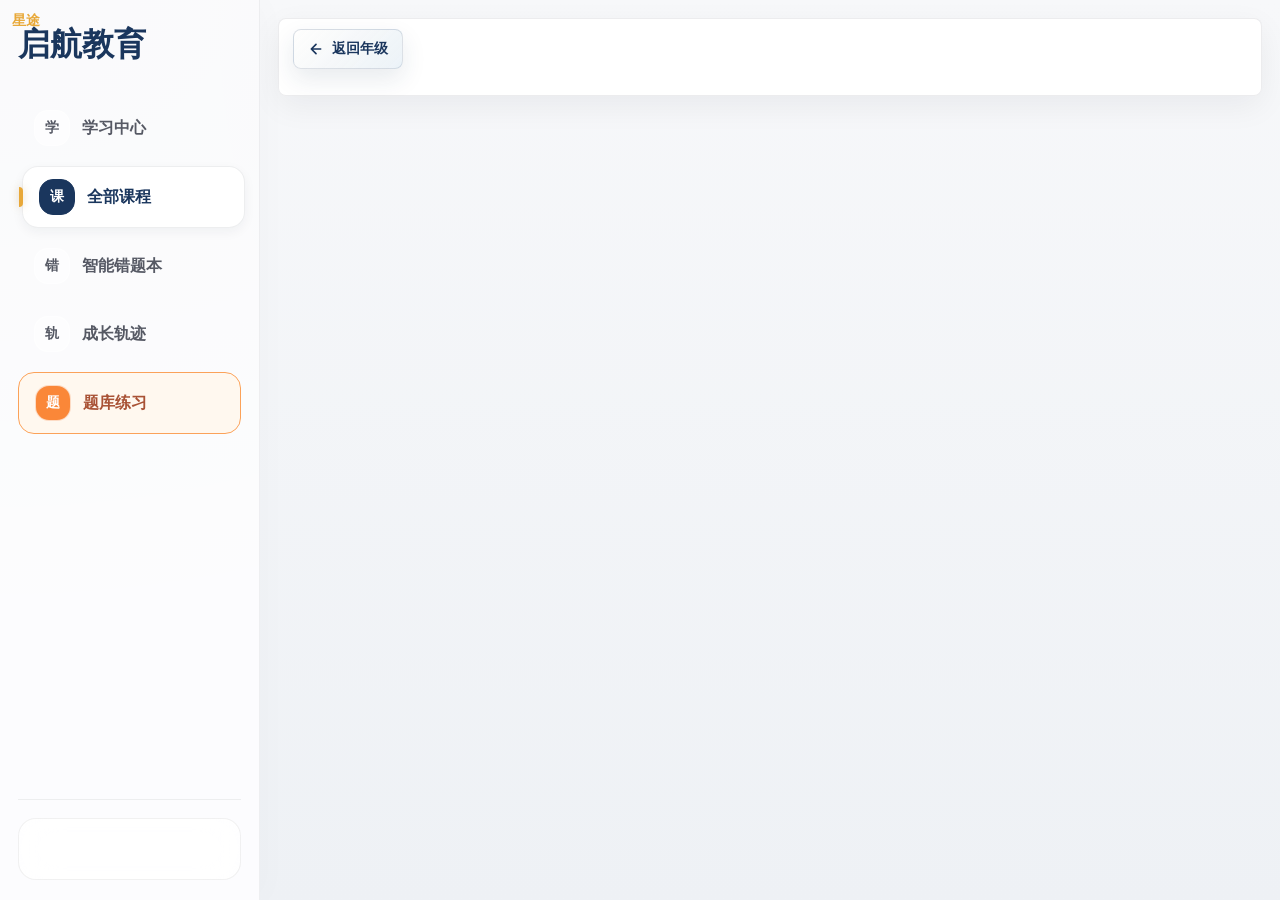
==== course.html @ 72668262 "Make growth records lazy and AI analysis non-blocking" ====
<!DOCTYPE html>
<html lang="zh-CN">
  <head>
    <meta charset="UTF-8" />
    <meta name="viewport" content="width=device-width, initial-scale=1.0" />
    <title>星途启航 AI 自习室</title>
    <link rel="stylesheet" href="assets/app.css?v=20260713-05" />
  </head>
  <body class="profile-ready" data-page="course">
    <div class="ambient">
      <div class="blob one"></div>
      <div class="blob two"></div>
      <div class="blob three"></div>
    </div>

    <div class="app-shell">
      <aside class="sidebar">
        <div class="brand">
          <div>
            <div class="brand-stack">
              <div class="brand-lockup">
                <span class="brand-kicker">星途</span>
                <span class="brand-title">启航教育</span>
              </div>
            </div>
          </div>
        </div>

        <nav class="nav">
          <a href="/dashboard" class="nav-btn"><span class="icon-badge">学</span><span class="nav-label">学习中心</span></a>
          <a href="/subjects" class="nav-btn active"><span class="icon-badge">课</span><span class="nav-label">全部课程</span></a>
          <a href="/mistakes" class="nav-btn"><span class="icon-badge">错</span><span class="nav-label">智能错题本</span></a>
          <a href="/growth" class="nav-btn"><span class="icon-badge">轨</span><span class="nav-label">成长轨迹</span></a>
          <a href="/question-bank" class="nav-btn question-bank-nav"><span class="icon-badge">题</span><span class="nav-label">题库练习</span></a>
        </nav>

        <div class="sidebar-footer">
          <div class="avatar-card avatar-trigger-card" id="avatar-trigger">
            <div>
              <p class="sidebar-user-name" data-user-name></p>
              <p class="muted sidebar-user-level" data-user-level></p>
            </div>
            <div class="avatar" data-avatar-text></div>
            <div class="avatar-dropdown" id="avatar-dropdown">
              <div class="dropdown-header">
                <div class="avatar avatar-sm" data-avatar-text></div>
                <div>
                  <p class="dropdown-user-name" data-user-name></p>
                  <p class="dropdown-user-email" data-user-email></p>
                </div>
              </div>
              <div class="dropdown-divider"></div>
              <a href="/login" data-action="logout" class="dropdown-item dropdown-logout">
                <span class="dropdown-logout-icon">🚪</span> 退出登录
              </a>
            </div>
          </div>
        </div>
      </aside>

      <main class="content course-content-shell">
        <section class="course-workspace page active" id="course-page">
          <header class="workspace-mini-header">
            <div class="workspace-title-zone">
              <a href="/subjects" class="nav-back-link workspace-back-link" id="course-back-link">
                <svg width="16" height="16" viewBox="0 0 24 24" fill="none" stroke="currentColor" stroke-width="2.5" stroke-linecap="round" stroke-linejoin="round"><path d="M19 12H5M12 19l-7-7 7-7"/></svg>
                <span>返回年级</span>
              </a>
              <div class="workspace-title-copy">
                <h1 id="course-title-main"></h1>
                <p id="course-title-subtitle"></p>
              </div>
            </div>
            <div id="course-summary" class="workspace-badges"></div>
          </header>

          <div id="course-root" class="learning-desk-sandbox is-hidden">
            <aside class="learning-pane chapter-tree-panel">
              <div class="pane-head">
                <div>
                  <p>CHAPTER TREE</p>
                  <h2>课程目录</h2>
                </div>
                <strong data-course-lesson-count></strong>
              </div>
              <div class="chapter-tree" data-lesson-tree></div>
            </aside>

            <section class="learning-pane lecture-pane">
              <article class="lecture-document">
                <div class="lecture-document-head">
                  <div>
                    <p class="lecture-kicker" data-lesson-kicker></p>
                    <h2 data-lesson-title></h2>
                  </div>
                  <div class="lesson-header-actions">
                    <span class="knowledge-node-status is-pending" data-lesson-status></span>
                    <a class="lesson-practice-link" href="/question-bank" data-question-bank-link>
                      <span data-bank-question-count></span>
                      <b>练习</b>
                    </a>
                  </div>
                </div>
                <div class="lecture-progress-row">
                  <span data-lesson-score></span>
                  <div class="knowledge-node-track"><div class="knowledge-node-fill" data-lesson-progress-fill></div></div>
                </div>
                <div class="lecture-content" data-lecture-content></div>
              </article>
            </section>

            <aside class="learning-pane study-coach-panel is-hidden">
              <div class="pane-head coach-pane-head">
                <div>
                  <p>AI STUDY COACH</p>
                  <h2>学习助手</h2>
                </div>
                <strong data-coach-task-label>本节任务</strong>
              </div>

              <div class="coach-stack">
                <section class="coach-card tutor-chat-card" data-tutor-card aria-label="AI 学习问答">
                  <div class="coach-card-head">
                    <span>AI CHAT</span>
                    <strong>本节问答</strong>
                  </div>
                  <div class="tutor-message-list" data-tutor-messages aria-live="polite" aria-relevant="additions"></div>
                  <div class="tutor-quick-questions" data-tutor-quick-questions aria-label="快捷问题">
                    <button class="ghost-btn tutor-quick-question" type="button" data-tutor-prompt="帮我讲懂这个知识点">讲懂知识点</button>
                    <button class="ghost-btn tutor-quick-question" type="button" data-tutor-prompt="给我一个解题提示，不要直接告诉我答案">给我提示</button>
                    <button class="ghost-btn tutor-quick-question" type="button" data-tutor-prompt="请用一个简单例子帮我理解">举个例子</button>
                  </div>
                  <form class="tutor-compose-form" data-tutor-form>
                    <textarea
                      class="form-input tutor-message-input"
                      data-tutor-input
                      rows="2"
                      maxlength="2000"
                      placeholder="输入关于本节的问题..."
                      aria-label="向 AI 学习助手提问"
                    ></textarea>
                    <div class="tutor-compose-actions">
                      <span class="muted text-sm" data-tutor-status aria-live="polite">可围绕本节内容提问</span>
                      <button class="primary-btn tutor-send-button" type="submit" data-tutor-send>发送</button>
                    </div>
                  </form>
                </section>

                <section class="coach-card coach-card-primary">
                  <div class="coach-card-head">
                    <span data-coach-status></span>
                    <strong>本节建议</strong>
                  </div>
                  <p data-coach-summary></p>
                  <ul class="coach-advice-list" data-coach-advice></ul>
                </section>

                <section class="coach-card">
                  <div class="coach-card-head">
                    <span>PLAN</span>
                    <strong>学习顺序</strong>
                  </div>
                  <ol class="lesson-plan-list" data-lesson-plan></ol>
                </section>

                <section class="coach-card coach-grade-lock-card">
                  <div class="coach-card-head">
                    <span>GRADE LOCK</span>
                    <strong data-coach-grade-lock-title></strong>
                  </div>
                  <p data-coach-grade-lock-desc></p>
                  <div class="coach-bank-row">
                    <span data-coach-bank-count></span>
                    <a class="lesson-practice-link coach-bank-link" href="/question-bank" data-coach-bank-link>
                      <b>进入题库</b>
                    </a>
                  </div>
                </section>

                <section class="coach-card">
                  <div class="coach-card-head">
                    <span>RECORD</span>
                    <strong>学习记录</strong>
                  </div>
                  <div class="coach-signal-grid" data-learner-signals></div>
                  <ul class="coach-advice-list coach-next-list" data-coach-next-steps></ul>
                </section>
              </div>
            </aside>
          </div>
        </section>
      </main>
    </div>

    <script src="assets/app.js?v=20260713-05"></script>
  </body>
</html>
---- assets/app.css ----
:root {
  /* 高级渐变质感体系：冷白基底，融入星途品牌的活力色彩 */
  --bg-app: #F6F7FB; 
  --bg-sidebar: rgba(255, 255, 255, 0.65);
  --bg-card: rgba(255, 255, 255, 0.85);
  --bg-card-soft: rgba(255, 255, 255, 0.55);
  --bg-glass: rgba(255, 255, 255, 0.75);
  
  --text-main: #1C1E26; 
  --text-subtle: #7A8090; 
  --text-sidebar: #383C49;
  --text-sidebar-soft: #7A8090;
  
  --line: rgba(28, 30, 38, 0.06);
  
  /* 品牌色系强化：不再是死板的深灰，加入深海蓝与紫晶高光 */
  --primary: #1A365D;
  --primary-strong: #4F46E5; /* 增加活力靛蓝 */
  --accent: #E8A838; /* 更年轻的星辉金 */
  --purple: #8B5CF6;
  --emerald: #10B981;
  --danger: #EF4444;
  --orange: #F59E0B;
  --sky: #0EA5E9; /* 新增天青色点缀 */

  --shadow-card: 0 16px 40px rgba(28, 30, 38, 0.05);
  --shadow-soft: 0 8px 24px rgba(28, 30, 38, 0.03);
  
  --radius-xl: 24px;
  --radius-lg: 18px;
  --radius-md: 14px;
  --transition-base: 300ms cubic-bezier(0.2, 0, 0, 1);
  --font-ui: "Inter", "PingFang SC", "Microsoft YaHei", sans-serif;
}

* {
  box-sizing: border-box;
}

html,
body {
  margin: 0;
  min-height: 100%;
  background: var(--bg-app);
  background-image: radial-gradient(at 0% 0%, hsla(253,16%,7%,0.03) 0, transparent 50%), 
                    radial-gradient(at 50% 0%, hsla(225,39%,30%,0.03) 0, transparent 50%), 
                    radial-gradient(at 100% 0%, hsla(339,49%,30%,0.03) 0, transparent 50%);
  color: var(--text-main);
  font-family: var(--font-ui);
}

body {
  position: relative;
  overflow: hidden;
}

a {
  color: inherit;
  text-decoration: none;
}

button,
input,
select,
textarea {
  font: inherit;
}

button {
  border: 0;
  cursor: pointer;
}

.ambient {
  position: fixed;
  inset: 0;
  overflow: hidden;
  pointer-events: none;
}

.blob {
  position: absolute;
  border-radius: 999px;
  filter: blur(10px);
  opacity: 0.22;
  animation: breathe 8s infinite ease-in-out alternate;
}

@keyframes breathe {
  0% { transform: scale(1) translate(0, 0); opacity: 0.22; }
  50% { transform: scale(1.08) translate(15px, -15px); opacity: 0.3; }
  100% { transform: scale(1) translate(0, 0); opacity: 0.22; }
}

.blob-one {
  top: -12%;
  left: -10%;
  width: 44rem;
  height: 44rem;
  background: rgba(99, 102, 241, .22);
  animation-delay: 0s;
}

.blob-two {
  top: 16%;
  right: -12%;
  width: 40rem;
  height: 40rem;
  background: rgba(168, 85, 247, .2);
  animation-duration: 10s;
  animation-delay: -2s;
}

.blob-three {
  bottom: -20%;
  left: 18%;
  width: 46rem;
  height: 46rem;
  background: rgba(59, 130, 246, .18);
  animation-duration: 9s;
  animation-delay: -4s;
}

.page-shell {
  position: relative;
  z-index: 1;
  min-height: 100vh;
}

.login-layout {
  display: grid;
  grid-template-columns: minmax(0, 1.15fr) minmax(360px, 460px);
  align-items: center;
  gap: 28px;
  padding: 40px;
}

.app-layout {
  display: flex;
  min-height: 100vh;
}

.sidebar {
  display: flex;
  flex-direction: column;
  gap: 22px;
  padding: 28px 18px 20px;
  background: var(--bg-sidebar);
  backdrop-filter: blur(28px);
  border-right: 1px solid var(--line);
  box-shadow: 4px 0 32px rgba(0,0,0,.02);
  z-index: 2;
  position: sticky;
  top: 0;
  height: 100vh;
  width: 260px;
  flex-shrink: 0;
}

.content {
  flex: 1;
  min-width: 0;
  display: flex;
  flex-direction: column;
  position: relative;
  overflow: visible; /* Removing overflow: auto to allow window to scroll instead */
  max-height: 100vh;
  overflow-y: auto;
}

.content-inner {
  display: flex;
  flex-direction: column;
  gap: 20px;
}

.brand-badge {
  display: inline-flex;
  position: relative;
  flex-direction: column;
  color: var(--primary);
}

.brand-prefix {
  position: absolute;
  top: -12px;
  left: 0;
  color: var(--accent);
  font-size: 14px;
}

.brand-name {
  font-size: 30px;
  font-weight: 800;
  letter-spacing: 0;
}

.brand-stack {
  display: flex;
  flex-direction: column;
  justify-content: center;
}

.brand-lockup {
  position: relative;
  display: inline-block;
  color: var(--primary);
  font-family: "Playfair Display", serif;
  font-weight: 700;
  letter-spacing: 0;
}

.brand-kicker {
  position: absolute;
  top: -14px;
  left: -6px;
  color: var(--accent);
  font-size: 14px;
  line-height: 1;
}

.brand-title {
  font-size: 32px;
  line-height: 1;
}

.sidebar .brand-name {
  color: var(--bg-card);
}

.sidebar .brand-prefix {
  color: var(--accent);
}

.sidebar-subtitle {
  margin: 10px 0 0;
  color: var(--text-sidebar-soft);
  font-size: 14px;
}

.nav-list {
  display: flex;
  flex-direction: column;
  gap: 10px;
}

.nav-item {
  display: flex;
  align-items: center;
  gap: 12px;
  padding: 14px 16px;
  border-radius: var(--radius-md);
  color: var(--text-sidebar);
  transition: background var(--transition-base), transform var(--transition-base);
}

.nav-item:hover,
.nav-item.is-active {
  background: rgba(255, 255, 255, 0.1);
  transform: translateX(2px);
}

.card, .hero-card, .guardian-card {
  position: relative;
  overflow: hidden;
  border-radius: var(--radius-lg);
  border: 1px solid rgba(0,0,0,.08);
  box-shadow: none;
  transition: var(--transition-base);
}
.card { padding: 24px; background: #fff; }

.glass-card {
  background: var(--bg-glass);
  backdrop-filter: blur(20px);
}

.grid {
  display: grid;
  gap: 18px;
}

.grid-2 {
  grid-template-columns: repeat(2, minmax(0, 1fr));
}

.grid-3 {
  grid-template-columns: repeat(3, minmax(0, 1fr));
}

.topbar {
  display: flex;
  justify-content: space-between;
  align-items: center;
  gap: 16px;
  background: rgba(255, 255, 255, 0.34);
  backdrop-filter: blur(28px);
  -webkit-backdrop-filter: blur(28px);
  padding: 16px 28px;
  border-bottom: 1px solid var(--line);
  position: sticky;
  top: 0;
  z-index: 50;
}

.eyebrow {
  margin: 0 0 8px;
  color: var(--text-subtle);
  font-size: 13px;
  text-transform: uppercase;
  letter-spacing: 0;
}

/* Typography */
.page-title {
  margin: 0;
  font-size: 38px;
  font-weight: 800;
  line-height: 1.2;
}

.section-title {
  font-size: 22px;
  font-weight: 800;
  margin: 0;
}

.helper-text {
  margin: 0;
  color: var(--text-subtle);
  line-height: 1.7;
}

.hero-card {
  padding: 32px; background: #fafafc;
  color: var(--text-main);
  border: 1px solid rgba(0,0,0,.08);
  box-shadow: none;
}

.hero-card::after {
  content: "";
  position: absolute;
  inset: auto -90px -120px auto;
  width: 320px;
  height: 320px;
  border-radius: 50%;
  background: rgba(197, 160, 89, 0.15);
  filter: blur(32px);
}

.hero-pill {
  display: inline-flex;
  align-items: center;
  gap: 8px;
  padding: 8px 14px;
  border-radius: 999px;
  color: var(--primary);
  background: rgba(0, 102, 204, 0.1);
  border: 1px solid rgba(0, 102, 204, 0.2);
  font-size: 12px;
  font-weight: 800;
  letter-spacing: 0;
  margin-bottom: 16px;
}

.account-access-status {
  display: inline-flex;
  margin: 14px 0 0;
  padding: 8px 12px;
  border-radius: 12px;
  color: #047857;
  background: rgba(16, 185, 129, 0.10);
  font-size: 13px;
  font-weight: 700;
}

.hero-title {
  margin: 0;
  font-size: 36px;
  line-height: 1.35;
}

.hero-copy {
  margin: 14px 0 0;
  color: var(--text-subtle);
  line-height: 1.8;
}

.stats-grid {
  display: grid;
  grid-template-columns: repeat(3, minmax(0, 1fr));
  gap: 16px;
}

.stat-label {
  margin: 0;
  color: var(--text-subtle);
  font-size: 14px;
}

.stat-value {
  margin: 12px 0 0;
  color: var(--primary);
  font-size: 30px;
  font-weight: 800;
}

.stack-list {
  display: flex;
  flex-direction: column;
  gap: 14px;
}

.stack-item {
  padding: 16px;
  border: 1px solid var(--line);
  border-radius: var(--radius-lg);
  background: var(--bg-card);
}

.stack-item h3,
.stack-item h4,
.subject-card h3,
.course-card h3 {
  margin: 0;
}

.primary-button,
.secondary-button,
.ghost-button {
  display: inline-flex;
  align-items: center;
  justify-content: center;
  padding: 12px 18px;
  border-radius: var(--radius-md);
  text-decoration: none;
  transition: transform var(--transition-base), background var(--transition-base);
}

.primary-button {
  background: var(--primary);
  color: var(--bg-card);
}

.primary-button:hover {
  background: var(--primary-strong);
  transform: translateY(-1px);
}

.secondary-button {
  background: var(--bg-card-soft);
  color: var(--primary-strong);
}

.ghost-button {
  background: transparent;
  color: var(--primary);
  padding-left: 0;
}

.field {
  display: flex;
  flex-direction: column;
  gap: 8px;
}

.field input {
  width: 100%;
  padding: 12px 14px;
  border: 1px solid var(--line);
  border-radius: var(--radius-md);
  background: var(--bg-card);
}

.login-title {
  margin: 18px 0 0;
  font-size: 48px;
  line-height: 1.2;
  color: var(--primary);
}

.accent-dot {
  color: var(--accent);
}

.login-copy {
  margin: 24px 0 34px;
  color: var(--text-subtle);
  font-size: 17px;
  line-height: 1.9;
}

.premium-card {
  display: flex;
  gap: 16px;
  padding: 22px;
  border: 1px solid var(--line);
  border-radius: var(--radius-xl);
  background: rgba(255, 255, 255, 0.82);
  box-shadow: var(--shadow-soft);
}

.premium-tag {
  margin: 0 0 8px;
  color: var(--accent);
  font-size: 12px;
  font-weight: 800;
  letter-spacing: 0;
  text-transform: uppercase;
}

.premium-card h3,
.premium-card p {
  margin: 0;
}

.premium-card p:last-child {
  margin-top: 8px;
  color: var(--text-subtle);
  line-height: 1.7;
}

.icon-circle,
.avatar {
  display: inline-flex;
  align-items: center;
  justify-content: center;
  width: 48px;
  height: 48px;
  border-radius: 999px;
  background: var(--bg-card);
  box-shadow: var(--shadow-soft);
}

.avatar-card {
  display: flex;
  align-items: center;
  gap: 12px;
  padding: 10px 14px;
  border-radius: 999px;
  background: var(--bg-card);
  box-shadow: var(--shadow-soft);
}

.avatar {
  background: var(--primary);
  color: var(--bg-card);
  font-weight: 800;
}

.subject-section {
  display: flex;
  flex-direction: column;
  gap: 16px;
}

.subject-grid,
.course-grid {
  display: grid;
  grid-template-columns: repeat(auto-fit, minmax(220px, 1fr));
  gap: 16px;
}

.subject-card,
.course-card,
.resource-card,
.mistake-card {
  padding: 20px;
  border-radius: 24px;
  background: rgba(255,255,255,.46);
  border: 1px solid rgba(255,255,255,.72);
  box-shadow: 0 8px 24px rgba(15,23,42,.04);
  transition: var(--transition-base);
}

.dashboard-course-card {
  min-height: 148px;
  padding: 22px;
  background: linear-gradient(135deg, rgba(255, 255, 255, 0.96), rgba(219, 234, 254, 0.42));
  border-color: rgba(30, 64, 175, 0.16);
  box-shadow: 0 14px 32px rgba(30, 64, 175, 0.08);
}

.dashboard-course-icon {
  background: rgba(30, 64, 175, 0.09);
  color: var(--primary);
}

.dashboard-course-chip {
  background: rgba(30, 64, 175, 0.09);
}

.course-meta,
.resource-meta,
.mistake-meta {
  display: flex;
  justify-content: space-between;
  gap: 12px;
  color: var(--text-subtle);
  font-size: 13px;
}

.chip {
  display: inline-flex;
  align-items: center;
  padding: 6px 10px;
  border-radius: 999px;
  background: var(--bg-card-soft);
  color: var(--primary-strong);
  font-size: 12px;
  font-weight: 700;
}

.lesson-list {
  display: flex;
  flex-direction: column;
  gap: 12px;
}

.lesson-item {
  padding: 14px 16px;
  border: 1px solid var(--line);
  border-radius: var(--radius-lg);
  background: var(--bg-card);
}

.lesson-item.is-active {
  border-color: var(--primary);
  background: var(--bg-card-soft);
}

.markdown-viewer {
  padding: 18px;
  border-radius: var(--radius-lg);
  background: rgba(255, 255, 255, 0.78);
  border: 1px solid var(--line);
  white-space: pre-wrap;
  line-height: 1.9;
}

.question-card {
  padding: 16px;
  border: 1px solid var(--line);
  border-radius: var(--radius-lg);
}

.lesson-practice {
  margin-top: 18px;
  border-top: 1px solid var(--line);
  padding-top: 14px;
}

.lesson-block-title {
  margin: 0 0 10px;
  font-size: 13px;
  font-weight: 800;
  color: var(--primary);
}

.lesson-practice-list {
  display: grid;
  gap: 14px;
  margin-top: 14px;
}

.question-options {
  display: grid;
  gap: 10px;
  margin-top: 14px;
}

.question-option {
  display: flex;
  gap: 10px;
  align-items: center;
  padding: 12px 14px;
  border: 1px solid var(--line);
  border-radius: var(--radius-md);
  cursor: pointer;
  transition: border-color 160ms ease, background 160ms ease, color 160ms ease, box-shadow 160ms ease;
}

.question-option:hover {
  border-color: rgba(26, 54, 93, 0.18);
  background: #FFFFFF;
}

.question-option input {
  width: 1px;
  height: 1px;
  opacity: 0;
  position: absolute;
  pointer-events: none;
}

.question-option-mark {
  display: grid;
  place-items: center;
  width: 28px;
  height: 28px;
  flex: 0 0 auto;
  border-radius: 8px;
  background: rgba(26, 54, 93, 0.08);
  color: var(--primary);
  font-size: 12px;
  font-weight: 900;
}

.question-option-text {
  min-width: 0;
  color: #263142;
  font-size: 14px;
  font-weight: 750;
  line-height: 1.55;
}

.question-option.is-selected {
  border-color: rgba(79, 70, 229, 0.34);
  background: #EEF2FF;
  box-shadow: inset 0 0 0 1px rgba(79, 70, 229, 0.16);
}

.question-option.is-selected .question-option-mark {
  background: var(--primary-strong);
  color: #FFFFFF;
}

.question-option.is-locked {
  cursor: default;
}

.question-option.is-correct {
  border-color: rgba(16, 185, 129, 0.36);
  background: #ECFDF5;
}

.question-option.is-correct .question-option-mark {
  background: var(--emerald);
  color: #FFFFFF;
}

.question-option.is-wrong {
  border-color: rgba(239, 68, 68, 0.34);
  background: #FEF2F2;
}

.question-option.is-wrong .question-option-mark {
  background: var(--danger);
  color: #FFFFFF;
}

.question-result {
  margin-top: 12px;
  color: var(--text-subtle);
  font-size: 13px;
  font-weight: 800;
  line-height: 1.55;
}

.question-result.is-error {
  color: var(--danger);
}

.question-result.is-success {
  color: var(--emerald);
}

.question-result.is-info {
  color: var(--text-subtle);
}

.audio-player {
  width: 100%;
  margin-top: 14px;
}

.path-table {
  width: 100%;
  border-collapse: collapse;
}

.path-table th,
.path-table td {
  padding: 12px 14px;
  border-bottom: 1px solid var(--line);
  text-align: left;
  vertical-align: top;
}

.path-code {
  font-family: Consolas, monospace;
  font-size: 12px;
  color: var(--text-subtle);
  word-break: break-all;
}

.feedback-box {
  padding: 12px 14px;
  border-radius: var(--radius-md);
  background: var(--bg-card-soft);
  color: var(--text-subtle);
}

.feedback-box.is-error {
  color: var(--danger);
}

.feedback-box.is-success {
  color: var(--emerald);
}

.welcome-banner {
  display: grid;
  grid-template-columns: minmax(0, 1.6fr) minmax(280px, 0.9fr);
  gap: 18px;
}

@media (max-width: 1120px) {
  .login-layout,
  .app-layout,
  .welcome-banner,
  .grid-2,
  .grid-3,
  .stats-grid {
    grid-template-columns: 1fr;
  }
}

/* Restored Layout & Component Styles */
.app-shell {
  display: block;
  min-height: 100vh;
}


.sidebar {
  display: flex;
  flex-direction: column;
  gap: 22px;
  padding: 28px 18px 20px;
  background: var(--bg-sidebar);
  backdrop-filter: blur(28px);
  border-right: 1px solid var(--line);
  box-shadow: 4px 0 32px rgba(0,0,0,.02);
  z-index: 2;
  position: fixed;
  left: 0;
  top: 0;
  bottom: 0;
  width: 260px;
  flex-shrink: 0;
}

.content {
  margin-left: 260px;
  width: calc(100% - 260px);
  min-width: 0;
  display: flex;
  flex-direction: column;
  position: relative;
  min-height: 100vh;
  overflow: hidden;
}

.page-scroll {
  flex: 1;
  display: flex;
  flex-direction: column;
  gap: 24px;
  padding: 32px 32px 40px;
  min-height: 0;
  overflow-y: auto;
  overscroll-behavior: contain;
  transition: opacity 220ms ease, transform 280ms cubic-bezier(0.22, 1, 0.36, 1), filter 220ms ease;
}

.page {
  width: 100%;
  max-width: 1440px;
  margin: 0 auto;
}

.is-hidden {
  display: none !important;
}

.content::before {
  content: "";
  position: absolute;
  top: 0;
  left: 32px;
  right: 32px;
  height: 3px;
  border-radius: 999px;
  background: linear-gradient(90deg, transparent, rgba(26, 54, 93, 0.22), rgba(232, 168, 56, 0.34), transparent);
  background-size: 45% 100%;
  opacity: 0;
  pointer-events: none;
  transform: translateY(-8px);
  transition: opacity 180ms ease, transform 180ms ease;
  z-index: 5;
}

body.is-data-loading .content::before {
  opacity: 1;
  transform: translateY(0);
  animation: loadingRail 1.1s ease-in-out infinite;
}

body.is-data-loading .page {
  filter: saturate(0.98);
}

.page-transition {
  position: fixed;
  top: 50%;
  left: calc(260px + (100vw - 260px) / 2);
  z-index: 80;
  width: min(340px, calc(100vw - 40px));
  opacity: 0;
  pointer-events: none;
  transform: translate(-50%, calc(-50% + 12px)) scale(0.98);
  transition:
    opacity 180ms ease,
    transform 220ms cubic-bezier(0.22, 1, 0.36, 1);
}

.page-transition.is-active {
  opacity: 1;
  transform: translate(-50%, -50%) scale(1);
}

.page-transition-panel {
  display: flex;
  align-items: center;
  gap: 14px;
  min-height: 58px;
  padding: 10px 14px;
  border: 1px solid rgba(26, 54, 93, 0.14);
  border-radius: 16px;
  background:
    linear-gradient(90deg, rgba(255, 255, 255, 0.92), rgba(255, 255, 255, 0.76)),
    radial-gradient(circle at 16% 50%, rgba(232, 168, 56, 0.12), transparent 34%);
  box-shadow: 0 18px 42px rgba(28, 30, 38, 0.14);
  backdrop-filter: blur(18px);
}

.page-transition-mark {
  width: 34px;
  height: 34px;
  border-radius: 12px;
  background: linear-gradient(135deg, var(--primary), #315f8f);
  position: relative;
  box-shadow: 0 10px 24px rgba(26, 54, 93, 0.18);
  flex: 0 0 auto;
}

.page-transition-mark::after {
  content: "";
  position: absolute;
  inset: 9px;
  border-radius: 999px;
  border: 2px solid rgba(255, 255, 255, 0.72);
  border-top-color: var(--accent);
  animation: routeSpin 850ms linear infinite;
}

.page-transition-kicker {
  margin: 0 0 2px;
  color: var(--text-subtle);
  font-size: 12px;
  font-weight: 800;
}

.page-transition-title {
  margin: 0;
  color: var(--text-main);
  font-size: 16px;
  font-weight: 900;
  letter-spacing: 0;
}

body.is-route-transitioning .page-scroll {
  opacity: 0.99;
}

@keyframes routeSpin {
  to { transform: rotate(360deg); }
}

@media (max-width: 760px) {
  .page-transition {
    left: 50%;
    width: min(300px, calc(100vw - 28px));
  }

  .grade-stage-rail,
  .grade-overview-panel {
    grid-template-columns: 1fr;
  }

  .grade-stage-rail {
    align-items: start;
  }

  .grade-directory-head {
    align-items: flex-start;
    flex-direction: column;
  }

  .grade-stage-count,
  .grade-directory-head span {
    justify-self: start;
    text-align: left;
  }

  .grade-overview-meter {
    width: 100%;
  }
}

@keyframes loadingRail {
  0% { background-position: -40vw 0; }
  100% { background-position: 40vw 0; }
}

.mt-24 {
  margin-top: 24px;
}

.gap-24 {
  gap: 24px;
}

.text-sm {
  font-size: 13px;
}

.stage-list {
  display: grid;
  gap: 34px;
  margin-top: 28px;
}

.stage-panel {
  position: relative;
  padding: 4px 0 0;
}

.stage-panel-head {
  display: flex;
  align-items: center;
  flex-wrap: wrap;
  justify-content: space-between;
  gap: 18px;
  margin-bottom: 18px;
  padding: 0 4px;
}

.stage-panel-title {
  display: flex;
  align-items: center;
  gap: 14px;
}

.stage-index {
  width: 46px;
  height: 46px;
  border-radius: 16px;
  display: inline-flex;
  align-items: center;
  justify-content: center;
  font-size: 15px;
  font-weight: 900;
  box-shadow: inset 0 0 0 1px rgba(255, 255, 255, 0.55);
}

.stage-eyebrow {
  margin: 0 0 4px;
  font-size: 11px;
  font-weight: 800;
  letter-spacing: 0;
  color: var(--text-subtle);
}

.subject-board {
  display: grid;
  grid-template-columns: repeat(auto-fit, minmax(280px, 1fr));
  gap: 18px;
}

.subject-column {
  position: relative;
  overflow: hidden;
  padding: 20px;
  border-radius: 26px;
  background:
    linear-gradient(180deg, rgba(255, 255, 255, 0.96), rgba(248, 250, 255, 0.88)),
    linear-gradient(135deg, rgba(14, 165, 233, 0.10), transparent 38%),
    linear-gradient(315deg, rgba(232, 168, 56, 0.10), transparent 42%);
  border: 1px solid rgba(26, 54, 93, 0.08);
  box-shadow: 0 22px 56px rgba(28, 30, 38, 0.07);
}

.subject-column::before {
  content: "";
  position: absolute;
  inset: 0 0 auto;
  height: 3px;
  background: linear-gradient(90deg, var(--accent), var(--sky), var(--purple));
}

.subject-title {
  margin: 0;
  font-size: 21px;
  font-weight: 900;
  letter-spacing: 0;
}

.subject-course-list {
  display: flex;
  flex-direction: column;
  gap: 12px;
}

.subject-course-item {
  position: relative;
  display: flex;
  align-items: center;
  justify-content: space-between;
  gap: 12px;
  min-height: 64px;
  padding: 14px 16px;
  border-radius: 18px;
  background: rgba(255, 255, 255, 0.88);
  border: 1px solid rgba(26, 54, 93, 0.08);
  box-shadow: 0 10px 24px rgba(28, 30, 38, 0.04);
}

.subject-course-link {
  color: inherit;
  text-decoration: none;
  transition: border-color .18s ease, transform .18s ease, box-shadow .18s ease;
}

.subject-course-link:hover {
  border-color: rgba(79, 70, 229, 0.20);
  box-shadow: 0 18px 32px rgba(26, 54, 93, 0.10);
  transform: translateY(-2px);
}

.subject-course-item.is-unlocked {
  min-height: 82px;
  align-items: flex-start;
  background: rgba(255, 255, 255, 0.92);
}

.subject-course-item.is-locked {
  min-height: 82px;
  align-items: flex-start;
  opacity: 0.58;
  background: rgba(248, 250, 252, 0.72);
}

.subject-enter-chip {
  display: inline-flex;
  align-items: center;
  gap: 6px;
  flex: 0 0 auto;
  white-space: nowrap;
  color: var(--primary-strong);
  font-size: 12px;
  font-weight: 900;
}

.subject-directory-card {
  display: flex;
  flex-direction: column;
  gap: 18px;
}

.subject-directory-head {
  display: flex;
  align-items: center;
  gap: 12px;
}

.subject-mark {
  width: 46px;
  height: 46px;
  border-radius: 17px;
  display: inline-flex;
  align-items: center;
  justify-content: center;
  flex: 0 0 auto;
  color: #fff;
  font-size: 20px;
  font-weight: 900;
  background:
    linear-gradient(135deg, rgba(26, 54, 93, 0.96), rgba(79, 70, 229, 0.88)),
    linear-gradient(135deg, var(--accent), var(--sky));
  box-shadow: 0 14px 26px rgba(26, 54, 93, 0.16);
}

.subject-directory-copy {
  min-width: 0;
}

.resource-link-button {
  border: 0;
  white-space: nowrap;
  cursor: pointer;
}

.stage-panel-meta {
  margin-left: auto;
  font-size: 13px;
  color: var(--text-subtle);
  font-weight: 700;
}

.grade-entry-shell {
  display: grid;
  gap: 18px;
  margin-top: 28px;
}

.grade-entry-grid {
  display: grid;
  grid-template-columns: repeat(auto-fit, minmax(220px, 1fr));
  gap: 16px;
}

.grade-entry-shell > .grade-entry-grid[data-grade-grid] {
  grid-template-columns: 1fr;
  gap: 18px;
}

.grade-stage-section {
  display: grid;
  gap: 14px;
  padding: 16px;
  border: 1px solid rgba(26, 43, 60, 0.08);
  border-radius: 14px;
  background:
    linear-gradient(135deg, rgba(255, 255, 255, 0.96), rgba(248, 250, 252, 0.82)),
    linear-gradient(90deg, var(--stage-bg, rgba(30, 64, 175, 0.08)), transparent 48%);
  box-shadow: 0 16px 38px rgba(15, 23, 42, 0.06);
}

.grade-stage-section.stage-primary,
.grade-overview-panel.stage-primary {
  --stage-color: var(--accent);
  --stage-bg: rgba(232, 168, 56, 0.13);
}

.grade-stage-section.stage-junior,
.grade-overview-panel.stage-junior {
  --stage-color: var(--sky);
  --stage-bg: rgba(14, 165, 233, 0.11);
}

.grade-stage-section.stage-bridge,
.grade-overview-panel.stage-bridge {
  --stage-color: var(--emerald);
  --stage-bg: rgba(16, 185, 129, 0.11);
}

.grade-stage-section.stage-senior,
.grade-overview-panel.stage-senior {
  --stage-color: var(--purple);
  --stage-bg: rgba(139, 92, 246, 0.11);
}

.grade-stage-rail {
  display: grid;
  grid-template-columns: 46px minmax(0, 1fr) auto;
  align-items: center;
  gap: 14px;
}

.grade-stage-rail h3 {
  margin: 0;
  color: var(--text-main);
  font-size: 22px;
  font-weight: 900;
  line-height: 1.2;
}

.grade-stage-count {
  justify-self: end;
  color: var(--text-subtle);
  font-size: 13px;
  font-weight: 800;
  line-height: 1.45;
  text-align: right;
}

.grade-entry-card {
  --stage-color: var(--primary);
  --stage-bg: rgba(30, 64, 175, 0.08);
  appearance: none;
  position: relative;
  display: flex;
  min-height: 172px;
  flex-direction: column;
  align-items: flex-start;
  justify-content: space-between;
  gap: 12px;
  padding: 22px;
  text-align: left;
  cursor: pointer;
  color: var(--text-main);
  text-decoration: none;
  background: rgba(255, 255, 255, 0.88);
  border: 1px solid rgba(26, 54, 93, 0.08);
  border-radius: 12px;
  box-shadow: 0 10px 26px rgba(28, 30, 38, 0.05);
  transition: transform 0.18s ease, border-color 0.18s ease, box-shadow 0.18s ease;
}

.grade-entry-card:hover {
  transform: translateY(-3px);
  border-color: rgba(79, 70, 229, 0.22);
  box-shadow: 0 24px 52px rgba(26, 54, 93, 0.11);
}

.grade-entry-card.stage-primary {
  --stage-color: var(--accent);
  --stage-bg: rgba(232, 168, 56, 0.13);
}

.grade-entry-card.stage-junior {
  --stage-color: var(--sky);
  --stage-bg: rgba(14, 165, 233, 0.11);
}

.grade-entry-card.stage-bridge {
  --stage-color: var(--emerald);
  --stage-bg: rgba(16, 185, 129, 0.11);
}

.grade-entry-card.stage-senior {
  --stage-color: var(--purple);
  --stage-bg: rgba(139, 92, 246, 0.11);
}

.grade-entry-card.is-current {
  border-color: color-mix(in srgb, var(--stage-color), transparent 62%);
  box-shadow:
    inset 0 0 0 1px color-mix(in srgb, var(--stage-color), transparent 76%),
    0 16px 34px rgba(15, 23, 42, 0.08);
}

.grade-entry-topline,
.grade-entry-foot {
  display: flex;
  align-items: center;
  justify-content: space-between;
  gap: 10px;
  width: 100%;
}

.grade-entry-stage {
  display: inline-flex;
  align-items: center;
  min-height: 28px;
  padding: 6px 10px;
  border-radius: 999px;
  color: var(--stage-color);
  background: var(--stage-bg);
  font-size: 12px;
  font-weight: 850;
}

.grade-current-chip {
  padding: 6px 9px;
  border-radius: 999px;
  background: var(--stage-color);
  color: #FFFFFF;
  font-size: 12px;
  font-weight: 900;
}

.grade-entry-card strong {
  display: block;
  font-size: 30px;
  line-height: 1.15;
  letter-spacing: 0;
}

.grade-entry-card span:not(.grade-entry-stage):not(.grade-current-chip),
.grade-entry-card em {
  color: var(--text-subtle);
  font-size: 13px;
  font-style: normal;
  font-weight: 700;
}

.grade-entry-card em {
  color: var(--stage-color);
}

.grade-entry-subjects {
  display: flex;
  flex-wrap: wrap;
  gap: 6px;
  min-height: 28px;
}

.grade-entry-subjects b {
  display: inline-flex;
  align-items: center;
  min-height: 24px;
  padding: 4px 8px;
  border-radius: 8px;
  background: rgba(26, 43, 60, 0.06);
  color: #334155;
  font-size: 12px;
  font-weight: 850;
  line-height: 1;
}

.grade-progress-line {
  display: block;
  width: 100%;
  height: 8px;
  overflow: hidden;
  border-radius: 999px;
  background: rgba(26, 43, 60, 0.08);
}

.grade-progress-line i {
  display: block;
  height: 100%;
  border-radius: inherit;
  background: linear-gradient(90deg, var(--stage-color), var(--sky));
}

.grade-entry-foot span {
  color: var(--primary);
  font-weight: 900;
}

.grade-overview-panel {
  --stage-color: var(--primary);
  --stage-bg: rgba(30, 64, 175, 0.08);
  display: grid;
  grid-template-columns: minmax(0, 1fr) 190px;
  gap: 16px;
  align-items: center;
  padding: 18px;
  border: 1px solid rgba(26, 43, 60, 0.08);
  border-radius: 14px;
  background:
    linear-gradient(135deg, rgba(255, 255, 255, 0.98), rgba(248, 250, 252, 0.84)),
    linear-gradient(90deg, var(--stage-bg), transparent 52%);
  box-shadow: 0 16px 40px rgba(15, 23, 42, 0.06);
}

.grade-overview-copy h2 {
  margin: 12px 0 8px;
  color: var(--text-main);
  font-size: 26px;
  font-weight: 900;
  line-height: 1.22;
}

.grade-overview-copy p {
  margin: 0;
  color: var(--text-subtle);
  font-size: 14px;
  font-weight: 700;
  line-height: 1.65;
}

.grade-overview-meter {
  display: grid;
  gap: 7px;
  padding: 14px;
  border-radius: 12px;
  background: rgba(255, 255, 255, 0.78);
  border: 1px solid rgba(26, 43, 60, 0.07);
}

.grade-overview-meter strong {
  color: var(--stage-color);
  font-size: 30px;
  font-weight: 900;
  line-height: 1;
}

.grade-overview-meter span {
  color: var(--text-subtle);
  font-size: 12px;
  font-weight: 850;
}

.grade-overview-meter i {
  height: 8px;
  overflow: hidden;
  border-radius: 999px;
  background: rgba(26, 43, 60, 0.08);
}

.grade-overview-meter b {
  display: block;
  height: 100%;
  border-radius: inherit;
  background: linear-gradient(90deg, var(--stage-color), var(--sky));
}

.grade-overview-subjects {
  grid-column: 1 / -1;
  display: flex;
  flex-wrap: wrap;
  gap: 8px;
}

.grade-overview-subjects span {
  padding: 7px 10px;
  border-radius: 8px;
  background: rgba(26, 43, 60, 0.06);
  color: #334155;
  font-size: 12px;
  font-weight: 900;
}

.grade-directory-head {
  display: flex;
  align-items: flex-end;
  justify-content: space-between;
  gap: 14px;
  margin-top: 4px;
  padding: 0 4px;
}

.grade-directory-head span {
  color: var(--text-subtle);
  font-size: 13px;
  font-weight: 800;
  text-align: right;
}

.grade-detail-head {
  display: flex;
  align-items: center;
  flex-wrap: wrap;
  gap: 18px;
  margin-bottom: 20px;
  padding: 0 4px;
}

.grade-back-button {
  margin: 0 8px 0 0;
}

.grade-subject-board {
  grid-template-columns: repeat(auto-fit, minmax(280px, 1fr));
}

.grade-subject-board > .grade-overview-panel,
.grade-subject-board > .grade-directory-head {
  grid-column: 1 / -1;
}

.stage-primary .stage-index,
.stage-primary .subject-mark {
  color: var(--accent);
  background: rgba(232, 168, 56, 0.13);
}

.stage-junior .stage-index,
.stage-junior .subject-mark {
  color: var(--sky);
  background: rgba(14, 165, 233, 0.11);
}

.stage-bridge .stage-index,
.stage-bridge .subject-mark {
  color: var(--emerald);
  background: rgba(16, 185, 129, 0.11);
}

.stage-senior .stage-index,
.stage-senior .subject-mark {
  color: var(--purple);
  background: rgba(139, 92, 246, 0.11);
}

.subject-empty {
  padding: 12px 14px;
  border-radius: 14px;
  background: rgba(255, 255, 255, 0.72);
  border: 1px dashed rgba(26, 54, 93, 0.16);
}

.subject-empty p {
  margin: 0;
  color: var(--text-subtle);
  font-size: 13px;
}

.subject-template-list {
  display: flex;
  flex-wrap: wrap;
  gap: 8px;
}

.subject-template-link {
  padding: 7px 10px;
  border-radius: 10px;
  background: rgba(26, 54, 93, 0.06);
  color: var(--primary);
  font-size: 12px;
  border: 0;
}

.subject-course-copy {
  display: flex;
  flex-direction: column;
  gap: 4px;
  min-width: 0;
}

.subject-course-name {
  margin: 0;
  font-size: 15px;
  font-weight: 850;
  color: var(--text-main);
  line-height: 1.45;
}

.subject-course-meta {
  margin: 2px 0 0;
  font-size: 12px;
  color: var(--primary-strong);
  font-weight: 600;
}

.subjects-hero-card {
  position: relative;
  overflow: hidden;
  display: grid;
  grid-template-columns: minmax(0, 1.25fr) minmax(360px, .75fr);
  gap: 32px;
  align-items: center;
  padding: 38px 42px;
  border-radius: 32px;
  background:
    linear-gradient(122deg, rgba(232, 168, 56, 0.28), transparent 34%),
    linear-gradient(245deg, rgba(14, 165, 233, 0.24), transparent 36%),
    linear-gradient(135deg, #151a2e 0%, #213865 46%, #164e63 100%);
  color: #fff;
  border: 1px solid rgba(255, 255, 255, 0.14);
  box-shadow: 0 28px 80px rgba(21, 26, 46, 0.22);
}

.subjects-hero-card::before {
  content: "";
  position: absolute;
  inset: 22px;
  border-radius: 24px;
  border: 1px solid rgba(255, 255, 255, 0.10);
  pointer-events: none;
}

.subjects-hero-card::after {
  content: "";
  position: absolute;
  inset: 0;
  border-radius: inherit;
  background:
    repeating-linear-gradient(115deg, rgba(255, 255, 255, 0.08) 0 1px, transparent 1px 18px),
    linear-gradient(90deg, transparent, rgba(255, 255, 255, 0.10), transparent);
  opacity: 0.52;
  pointer-events: none;
}

.subjects-hero-copy,
.subjects-hero-stats {
  position: relative;
  z-index: 1;
}

.subjects-hero-kicker,
.knowledge-map-kicker,
.course-summary-label,
.course-summary-foot {
  margin: 0;
}

.subjects-hero-kicker,
.knowledge-map-kicker {
  font-size: 12px;
  font-weight: 800;
  letter-spacing: 0;
  text-transform: uppercase;
  color: rgba(232, 168, 56, 0.92);
}

.subjects-hero-title {
  margin: 12px 0 14px;
  max-width: 720px;
  font-size: 36px;
  line-height: 1.22;
  letter-spacing: 0;
}

.subjects-hero-desc {
  margin: 0;
  max-width: 620px;
  font-size: 15px;
  line-height: 1.8;
  color: rgba(255, 255, 255, 0.84);
}

.subjects-hero-stats {
  display: grid;
  grid-template-columns: repeat(3, 1fr);
  gap: 12px;
}

.subjects-hero-stat {
  padding: 20px 16px;
  border-radius: 22px;
  background: rgba(255, 255, 255, 0.13);
  border: 1px solid rgba(255, 255, 255, 0.18);
  text-align: center;
  backdrop-filter: blur(14px);
}

.subjects-hero-stat strong {
  display: block;
  font-size: 28px;
  margin-bottom: 6px;
}

.subjects-hero-stat span {
  font-size: 12px;
  color: rgba(255, 255, 255, 0.82);
}

.course-overview-grid {
  display: grid;
  grid-template-columns: 1.4fr repeat(3, 1fr);
  gap: 20px;
}

.course-summary-card {
  padding: 22px 24px;
  border-radius: 22px;
  background: var(--bg-card);
  border: 1px solid var(--line);
  box-shadow: var(--shadow-soft);
}

.course-summary-hero {
  background: linear-gradient(135deg, rgba(26, 54, 93, 0.92), rgba(79, 70, 229, 0.82));
  color: #fff;
  border-color: rgba(255, 255, 255, 0.08);
}

.course-summary-title {
  margin: 12px 0 10px;
  font-size: 28px;
  line-height: 1.25;
  letter-spacing: 0;
}

.course-summary-desc {
  margin: 0;
  font-size: 14px;
  line-height: 1.8;
  color: rgba(255, 255, 255, 0.82);
}

.course-resource-button {
  margin-top: 18px;
  color: #fff;
  border-color: rgba(255, 255, 255, 0.72);
}

.course-summary-label {
  font-size: 12px;
  letter-spacing: 0;
  text-transform: uppercase;
  color: var(--text-subtle);
  font-weight: 700;
}

.course-summary-value {
  margin: 12px 0 10px;
  font-size: 34px;
  font-weight: 800;
  letter-spacing: 0;
  color: var(--primary);
}

.course-summary-value small {
  font-size: 18px;
  margin-left: 4px;
}

.course-summary-foot {
  font-size: 12px;
  color: var(--text-subtle);
}

.course-map-shell {
  display: grid;
  grid-template-columns: 300px 1fr;
  gap: 24px;
  align-items: start;
}

.course-outline-card,
.knowledge-map-card {
  border-radius: 24px;
  background: var(--bg-card);
  border: 1px solid var(--line);
  box-shadow: var(--shadow-soft);
}

.course-outline-card {
  padding: 18px;
  position: sticky;
  top: 24px;
}

.course-outline-card.lesson-tree-sidebar {
  align-self: start;
  max-height: calc(100vh - 132px);
  overflow: auto;
  top: 96px;
}

.course-outline-head {
  display: flex;
  justify-content: space-between;
  align-items: center;
  margin-bottom: 14px;
  font-size: 14px;
  font-weight: 800;
}

.course-outline-list {
  display: flex;
  flex-direction: column;
  gap: 10px;
}

.course-outline-item {
  position: relative;
  overflow: hidden;
  display: flex;
  gap: 12px;
  align-items: center;
  width: 100%;
  padding: 12px;
  text-align: left;
  cursor: pointer;
  border-radius: 16px;
  background: rgba(255, 255, 255, 0.88);
  border: 1px solid rgba(0, 0, 0, 0.05);
  text-decoration: none;
}

.course-outline-item.is-active {
  border-color: rgba(79, 70, 229, 0.42);
  background: rgba(79, 70, 229, 0.08);
}

.course-outline-order {
  display: inline-flex;
  width: 28px;
  height: 28px;
  align-items: center;
  justify-content: center;
  border-radius: 999px;
  background: rgba(79, 70, 229, 0.12);
  color: var(--primary-strong);
  font-size: 13px;
  font-weight: 800;
}

.course-outline-copy p,
.course-outline-copy span {
  margin: 0;
}

.course-outline-copy p {
  font-size: 13px;
  font-weight: 700;
  color: var(--text-main);
}

.course-outline-copy span {
  font-size: 12px;
  color: var(--text-subtle);
}

.knowledge-map-card {
  padding: 22px 24px;
}

.learning-desk-card {
  min-width: 0;
}

.knowledge-map-head {
  display: flex;
  justify-content: space-between;
  gap: 16px;
  align-items: end;
  margin-bottom: 20px;
}

.knowledge-map-list {
  display: flex;
  flex-direction: column;
  gap: 18px;
}

.knowledge-node-card {
  position: relative;
  display: grid;
  grid-template-columns: 36px 1fr;
  gap: 18px;
}

.knowledge-node-line {
  position: absolute;
  left: 17px;
  top: 38px;
  bottom: -18px;
  width: 2px;
  background: linear-gradient(180deg, rgba(79, 70, 229, 0.26), rgba(79, 70, 229, 0.04));
}

.knowledge-node-line.is-last {
  display: none;
}

.knowledge-node-marker {
  position: relative;
  z-index: 1;
  width: 36px;
  height: 36px;
  border-radius: 999px;
  display: flex;
  align-items: center;
  justify-content: center;
  background: linear-gradient(180deg, var(--primary-strong), var(--primary));
  color: #fff;
  font-size: 13px;
  font-weight: 800;
  box-shadow: 0 12px 24px rgba(79, 70, 229, 0.18);
}

.knowledge-node-panel {
  position: relative;
  overflow: hidden;
  padding: 20px 22px;
  border-radius: 22px;
  background: rgba(255, 255, 255, 0.88);
  border: 1px solid rgba(0, 0, 0, 0.055);
}

.lesson-detail-grid {
  display: grid;
  grid-template-columns: minmax(0, 1.35fr) minmax(320px, 0.8fr);
  gap: 18px;
  align-items: start;
}

.lesson-detail-panel,
.lesson-practice-panel {
  box-shadow: none;
}

.lesson-practice-head {
  padding: 0;
  margin-bottom: 14px;
}

.knowledge-node-head {
  display: flex;
  justify-content: space-between;
  gap: 16px;
  align-items: start;
  margin-bottom: 12px;
}

.knowledge-node-kicker {
  margin: 0 0 6px;
  font-size: 12px;
  color: var(--text-subtle);
  font-weight: 700;
}

.knowledge-node-title {
  margin: 0;
  font-size: 20px;
  letter-spacing: 0;
}

.knowledge-node-status {
  padding: 7px 12px;
  border-radius: 999px;
  font-size: 12px;
  font-weight: 700;
  white-space: nowrap;
}

.knowledge-node-status.is-completed {
  background: rgba(16, 185, 129, 0.12);
  color: var(--emerald);
}

.knowledge-node-status.is-progress {
  background: rgba(14, 165, 233, 0.12);
  color: var(--sky);
}

.knowledge-node-status.is-review {
  background: rgba(245, 158, 11, 0.14);
  color: var(--orange);
}

.knowledge-node-status.is-pending {
  background: rgba(148, 163, 184, 0.14);
  color: #64748b;
}

.knowledge-node-learning {
  margin-bottom: 14px;
}

.knowledge-node-content {
  display: grid;
  gap: 8px;
  margin: 0;
  padding: 14px 16px;
  border-radius: 16px;
  background: rgba(26, 54, 93, 0.04);
  color: var(--text-main);
  line-height: 1.75;
}

.knowledge-node-subtitle {
  margin: 4px 0 0;
  font-size: 15px;
  color: var(--text-main);
}

.knowledge-node-paragraph {
  margin: 0;
  color: var(--text-subtle);
}

.knowledge-node-meta {
  display: flex;
  justify-content: space-between;
  gap: 16px;
  align-items: center;
}

.knowledge-node-progress {
  flex: 1;
}

.knowledge-node-progress span {
  display: inline-block;
  margin-bottom: 8px;
  font-size: 12px;
  color: var(--text-subtle);
}

.knowledge-node-track {
  height: 6px;
  border-radius: 999px;
  background: rgba(148, 163, 184, 0.15);
  overflow: hidden;
}

.knowledge-node-fill {
  width: var(--progress-width, 8%);
  height: 100%;
  border-radius: inherit;
  background: linear-gradient(90deg, var(--primary-strong), var(--accent));
}

.knowledge-node-actions {
  display: flex;
  gap: 10px;
  margin-top: 16px;
}

.lesson-start-actions {
  margin-bottom: 18px;
}

.lesson-question-card {
  background: #fff;
}

.lesson-question-title {
  margin: 0;
  line-height: 1.6;
}

.lesson-question-actions {
  display: flex;
  gap: 10px;
  align-items: center;
  margin-top: 14px;
  flex-wrap: wrap;
}

.lesson-question-actions .question-result {
  margin-top: 0;
  flex: 1 1 260px;
}

.lesson-answer-box {
  flex: 1;
  min-width: 220px;
}

.lesson-answer-box summary {
  cursor: pointer;
  font-weight: 800;
  color: var(--primary);
}

.lesson-answer-box p {
  margin: 8px 0 0;
  line-height: 1.7;
}

.lesson-empty-text {
  margin: 0;
  font-size: 13px;
}

.question-action-row {
  margin-top: 14px;
}

.growth-highlight-row {
  display: flex;
  gap: 10px;
  flex-wrap: wrap;
}

.growth-rule-grid {
  display: grid;
  grid-template-columns: 1.1fr .9fr;
  gap: 24px;
  margin-top: 24px;
}

.growth-rule-list,
.growth-activity-list {
  display: flex;
  flex-direction: column;
  gap: 14px;
}

.growth-rule-item {
  padding: 14px 16px;
  border-radius: 16px;
  background: rgba(79, 70, 229, 0.05);
  border: 1px solid rgba(79, 70, 229, 0.08);
  line-height: 1.7;
  color: var(--text-main);
}

.growth-activity-item {
  display: grid;
  grid-template-columns: 12px 1fr;
  gap: 12px;
  align-items: start;
}

.growth-activity-dot {
  width: 12px;
  height: 12px;
  border-radius: 999px;
  margin-top: 6px;
  background: linear-gradient(180deg, var(--primary-strong), var(--accent));
  box-shadow: 0 0 0 6px rgba(79, 70, 229, 0.08);
}

.growth-activity-item strong,
.growth-activity-item p,
.growth-activity-item span {
  display: block;
}

.growth-activity-item strong {
  margin-bottom: 6px;
  font-size: 15px;
}

.growth-activity-item p {
  margin: 0 0 6px;
  color: var(--text-subtle);
  line-height: 1.7;
}

.growth-activity-item span {
  font-size: 12px;
  color: var(--text-subtle);
}

.nav {
  display: flex;
  flex-direction: column;
  gap: 8px;
  margin-top: 16px;
}

.nav-btn {
  display: flex;
  align-items: center;
  gap: 12px;
  padding: 12px 16px;
  border-radius: 16px;
  color: var(--text-sidebar);
  text-decoration: none;
  font-weight: 600;
  transition: all var(--transition-base);
  border: none;
  background: transparent;
  width: 100%;
  text-align: left;
  opacity: 0.85;
}

.nav-btn:hover, .nav-btn.active {
  background: rgba(26, 43, 60, 0.05);
  transform: translateX(4px);
  opacity: 1;
}

.nav-btn.active {
  background: #fff;
  border: 1px solid rgba(26, 43, 60, 0.08);
  box-shadow: 0 4px 12px rgba(26, 43, 60, 0.05);
  font-weight: 800;
  color: var(--primary);
}

.nav-btn.active::before {
  content: "";
  position: absolute;
  left: -4px;
  top: 50%;
  width: 4px;
  height: 20px;
  border-radius: 0 4px 4px 0;
  background: var(--accent);
  transform: translateY(-50%);
  box-shadow: 0 0 8px rgba(197, 160, 89, 0.4);
}

.icon-badge {
  display: inline-flex;
  align-items: center;
  justify-content: center;
  width: 36px;
  height: 36px;
  border-radius: 14px;
  background: rgba(255, 255, 255, 0.6);
  border: 1px solid rgba(255, 255, 255, 0.7);
  font-size: 14px;
  font-weight: 800;
}

.nav-btn.active .icon-badge {
  background: var(--primary);
  color: #fff;
  border-color: var(--primary);
}

.sidebar-footer {
  margin-top: auto;
  padding-top: 18px;
  border-top: 1px solid rgba(0, 0, 0, 0.06);
}

.sidebar-footer .avatar-card {
  width: 100%;
  justify-content: space-between;
  gap: 10px;
  padding: 10px 12px;
  border-radius: 18px;
  background: rgba(255, 255, 255, 0.78);
  backdrop-filter: blur(20px) saturate(160%);
  -webkit-backdrop-filter: blur(20px) saturate(160%);
  box-shadow: none;
  border: 1px solid rgba(0, 0, 0, 0.055);
}

.avatar-trigger-card {
  position: relative;
  cursor: pointer;
}

body:not(.profile-ready) .sidebar-footer [data-user-name],
body:not(.profile-ready) .sidebar-footer [data-user-level],
body:not(.profile-ready) .sidebar-footer [data-user-email],
body:not(.profile-ready) .sidebar-footer [data-avatar-text] {
  opacity: 0;
}

body.profile-ready .sidebar-footer [data-user-name],
body.profile-ready .sidebar-footer [data-user-level],
body.profile-ready .sidebar-footer [data-user-email],
body.profile-ready .sidebar-footer [data-avatar-text] {
  opacity: 1;
}

.sidebar-footer .avatar {
  flex-shrink: 0;
  width: 40px;
  height: 40px;
  background: #0066cc;
  color: #fff;
  box-shadow: none;
}

.sidebar-footer .avatar.avatar-sm {
  width: 36px;
  height: 36px;
  font-size: 14px;
}

.sidebar-footer .avatar-dropdown {
  right: -2px;
  top: auto;
  bottom: calc(100% + 12px);
  transform-origin: bottom right;
}

.sidebar-footer [data-user-name] {
  display: block;
  margin: 0;
  color: #1d1d1f;
  letter-spacing: 0;
}

.sidebar-user-name {
  font-size: 14px;
  font-weight: 800;
}

.sidebar-footer [data-user-level] {
  color: #6e6e73;
}

.sidebar-user-level {
  margin-top: 4px;
  font-size: 12px;
}

.page-scroll {
  display: flex;
  flex-direction: column;
  gap: 24px;
  padding-top: 24px;
}

.dashboard-grid-top, .dashboard-grid-main {
  display: grid;
  grid-template-columns: 2fr 1fr;
  gap: 24px;
  align-items: start;
}

@media (max-width: 1024px) {
  .subjects-hero-card,
  .course-overview-grid,
  .course-map-shell,
  .lesson-detail-grid,
  .growth-rule-grid {
    grid-template-columns: 1fr;
  }
  .course-outline-card.lesson-tree-sidebar {
    position: relative;
    top: auto;
    max-height: none;
  }
  .dashboard-grid-top, .dashboard-grid-main {
    grid-template-columns: 1fr;
  }
  .app-shell {
    display: block;
  }
  .sidebar {
    display: none;
  }
  body {
    overflow: auto;
  }
  .content {
    margin-left: 0;
    width: 100%;
    min-height: auto;
    overflow: visible;
  }
  .page-scroll {
    overflow: visible;
    min-height: auto;
  }
}

@media (max-width: 720px) {
  .subjects-hero-card {
    padding: 28px 24px;
    border-radius: 26px;
  }
  .subjects-hero-title {
    font-size: 28px;
  }
  .subjects-hero-stats {
    grid-template-columns: 1fr;
  }
  .stage-panel-head {
    align-items: flex-start;
  }
  .grade-detail-head {
    align-items: flex-start;
    flex-direction: column;
  }
  .stage-panel-meta {
    margin-left: 0;
  }
  .course-title-meta {
    display: block;
    margin: 8px 0 0;
    line-height: 1.5;
  }
  .subject-board {
    grid-template-columns: 1fr;
  }
  .subject-course-item {
    align-items: flex-start;
    flex-direction: column;
  }
}

.achievement {
  text-align: center;
  display: flex;
  flex-direction: column;
  align-items: center;
  justify-content: center;
  background: linear-gradient(135deg, rgba(255,255,255,0.9), rgba(255,255,255,0.6));
  border-radius: var(--radius-xl);
  border: 1px solid rgba(255, 255, 255, 0.72);
}

.achievement-mark {
  width: 58px;
  height: 58px;
  border-radius: 22px;
  background: rgba(255,255,255,.58);
  display: grid;
  place-items: center;
  color: #f59e0b;
  font-size: 26px;
  border: 1px solid rgba(255,255,255,.8);
  margin: 18px 0;
  filter: drop-shadow(0 8px 16px rgba(217, 119, 6, 0.3));
}

.achievement-number {
  font-size: 38px;
  font-weight: 900;
  line-height: 1;
}

.achievement-number small {
  font-size: 16px;
  color: var(--text-subtle);
}

.progress-track {
  width: 100%;
  height: 11px;
  background: rgba(255,255,255,.56);
  border: 1px solid rgba(255,255,255,.74);
  box-shadow: inset 0 2px 10px rgba(148,163,184,.12);
  border-radius: 999px;
  margin: 12px 0 8px;
  overflow: hidden;
}

.progress-fill {
  height: 100%;
  background: linear-gradient(90deg, #818cf8, #a855f7);
  background-size: 180% 100%;
  width: 75%;
  border-radius: inherit;
}

.progress-fill-zero {
  width: 0%;
}

.section-head {
  display: flex;
  justify-content: space-between;
  align-items: center;
  gap: 16px;
  margin-bottom: 20px;
}

.section-title {
  font-size: 22px;
  font-weight: 800;
  margin: 0;
}

.stat-chip {
  padding: 6px 12px;
  border-radius: 999px;
  font-size: 12px;
  font-weight: 800;
}

.stat-chip-primary {
  color: var(--primary-strong);
  background: rgba(79, 70, 229, 0.10);
}

.stat-chip-emerald {
  color: var(--emerald);
  background: rgba(74, 124, 89, 0.15);
}

.stat-chip-orange {
  color: var(--orange);
  background: rgba(107, 91, 149, 0.15);
}

.achievement-kicker {
  font-size: 12px;
  font-weight: 800;
  letter-spacing: 0;
  text-transform: uppercase;
}

.achievement-label {
  margin-top: 6px;
  color: var(--accent);
  font-size: 13px;
  font-weight: 800;
}

.timeline {
  display: grid;
  gap: 16px;
  border-left: 2px solid var(--line);
  padding-left: 20px;
  margin-left: 10px;
}

.timeline-item {
  position: relative;
}

.timeline-dot {
  position: absolute;
  left: -33px;
  top: 0;
  width: 52px;
  height: 52px;
  border-radius: 50%;
  border: 4px solid rgba(255,255,255,.8);
  display: grid;
  place-items: center;
  font-weight: 900;
  box-shadow: var(--shadow-soft);
  z-index: 2;
  transform: translateX(-35%);
}

.timeline-dot.is-urgent {
  background: var(--orange);
  color: #fff;
  border-color: rgba(197, 160, 89, 0.2);
  font-size: 14px;
}

.timeline-dot.is-normal {
  background: var(--accent);
  color: #fff;
  border-color: rgba(197, 160, 89, 0.2);
  font-size: 14px;
}

.timeline-content {
  padding: 18px;
  border-radius: 22px;
  border: 1px solid rgba(255,255,255,.8);
  background: rgba(255,255,255,.54);
  box-shadow: 0 8px 18px rgba(15,23,42,.04);
  transition: var(--transition-base);
}

.timeline-content.is-urgent {
  border-color: rgba(197, 160, 89, 0.2);
  background: rgba(197, 160, 89, 0.05);
}

.timeline-content:hover {
  transform: translateX(4px);
  box-shadow: var(--shadow-soft);
}

.timeline-meta {
  display: flex;
  justify-content: space-between;
  font-size: 12px;
  font-weight: 700;
  margin-bottom: 8px;
}

.timeline-status.is-urgent,
.timeline-score-chip.is-urgent {
  color: var(--orange);
}

.timeline-status.is-normal,
.timeline-score-chip.is-normal {
  color: var(--accent);
}

.timeline-score-chip {
  background: rgba(255, 255, 255, 0.5);
}

.timeline-title {
  margin: 0 0 6px;
}

.timeline-date {
  margin-bottom: 12px;
  font-size: 13px;
}

.timeline-reason {
  margin: 0 0 6px;
  font-size: 13px;
  line-height: 1.6;
}

.timeline-review-button {
  padding: 8px 16px;
  font-size: 12px;
}

.timeline-review-button.is-urgent {
  background: var(--orange);
  color: #fff;
  border: none;
}

.mini-chip {
  padding: 4px 8px;
  border-radius: 6px;
  font-size: 11px;
  font-weight: 800;
}

.chip-soft {
  background: rgba(26, 43, 60, 0.08);
}

.text-xs {
  font-size: 12px;
}

.compact-empty-text {
  margin: 0 0 12px;
  font-size: 13px;
}

.full-width-button {
  width: 100%;
}

a.full-width-button {
  text-decoration: none;
}

.mistake-question-preview {
  margin: 14px 0 18px;
  line-height: 1.7;
  font-weight: 700;
}

.mistake-context-text {
  margin: 12px 0 0;
  font-size: 13px;
}

.mistake-explanation-text {
  margin: 0 0 16px;
  font-size: 13px;
  line-height: 1.7;
}

.mistakes-empty-text {
  padding: 20px;
  font-size: 13px;
}

.mistake-box {
  margin-top: 12px;
  padding: 18px;
  border-radius: 22px;
  background: rgba(255,255,255,.56);
  border: 1px solid rgba(255,255,255,.78);
}

.dashboard-mistake-list {
  display: grid;
  gap: 14px;
}

.dashboard-mistake-item + .dashboard-mistake-item {
  padding-top: 14px;
  border-top: 1px solid rgba(26, 54, 93, 0.08);
}

.dashboard-mistake-more {
  margin-top: 14px;
}

.dashboard-mistake-more summary {
  cursor: pointer;
  color: var(--primary);
  font-size: 13px;
  font-weight: 900;
}

.dashboard-mistake-more .dashboard-mistake-item {
  margin-top: 14px;
}

.mistakes-more {
  display: grid;
  gap: 24px;
}

.mistakes-more summary {
  cursor: pointer;
  color: var(--primary);
  font-size: 14px;
  font-weight: 900;
}

.row-between {
  display: flex;
  justify-content: space-between;
  align-items: center;
}

.avatar-dropdown {
  position: absolute;
  top: calc(100% + 8px);
  right: 0;
  width: 240px;
  background: rgba(255, 255, 255, 0.86);
  backdrop-filter: blur(22px) saturate(180%);
  -webkit-backdrop-filter: blur(22px) saturate(180%);
  border: 1px solid rgba(0, 0, 0, 0.08);
  border-radius: 20px;
  box-shadow: rgba(0, 0, 0, 0.12) 0px 12px 32px;
  padding: 8px;
  opacity: 0;
  visibility: hidden;
  transform: translateY(-6px) scale(0.985);
  transform-origin: top right;
  transition: opacity 0.3s cubic-bezier(0.4, 0, 0.2, 1), 
              transform 0.3s cubic-bezier(0.4, 0, 0.2, 1),
              visibility 0.3s;
  z-index: 100;
  display: block;
}

.avatar-dropdown.active {
  opacity: 1;
  visibility: visible;
  transform: translateY(0) scale(1);
}

.dropdown-header {
  display: flex;
  align-items: center;
  gap: 12px;
  padding: 12px;
}

.dropdown-user-name {
  margin: 0;
  color: var(--text);
  font-size: 14px;
  font-weight: 700;
}

.dropdown-user-email {
  margin: 2px 0 0;
  color: var(--muted);
  font-size: 12px;
}

.dropdown-divider {
  height: 1px;
  background: rgba(0, 0, 0, 0.07);
  margin: 8px 0;
}

.dropdown-item {
  display: flex;
  align-items: center;
  gap: 12px;
  width: 100%;
  padding: 10px 12px;
  background: transparent;
  border: none;
  border-radius: 14px;
  color: var(--text-main);
  font-size: 14px;
  font-weight: 600;
  text-align: left;
  cursor: pointer;
  transition: background 0.2s ease, transform 0.2s ease, color 0.2s ease;
  text-decoration: none;
}

.dropdown-item:hover {
  background: rgba(0, 102, 204, 0.08);
  color: #0066cc;
}

.dropdown-item:active {
  transform: scale(0.98);
  background: rgba(0, 102, 204, 0.12);
}

.dropdown-logout {
  display: flex;
  color: var(--text);
  text-decoration: none;
}

.dropdown-logout-icon {
  width: 20px;
  font-size: 16px;
  text-align: center;
}

.growth-header {
  position: relative;
  overflow: hidden;
  display: flex;
  justify-content: space-between;
  align-items: flex-end;
  margin-bottom: 24px;
  padding: 4px 0 10px;
}

.course-sticky-header {
  position: sticky;
  top: 0;
  z-index: 30;
  padding: 18px 0 14px;
  margin: -32px 0 24px;
  background: rgba(246, 247, 251, 0.94);
  backdrop-filter: blur(18px);
  -webkit-backdrop-filter: blur(18px);
}

.course-title-meta {
  display: inline-block;
  margin-left: 8px;
  color: var(--muted);
  font-size: 16px;
  font-weight: 400;
  vertical-align: baseline;
}

.growth-header::after {
  content: "";
  position: absolute;
  left: 0;
  bottom: 0;
  width: 156px;
  height: 3px;
  border-radius: 999px;
  background: linear-gradient(90deg, var(--accent), var(--sky), var(--purple));
  background-size: 180% 100%;
  animation: liquidProgress 5s ease-in-out infinite;
}

.page-title-lg {
  font-size: 34px;
}

.page-header-subtitle {
  margin-top: 8px;
}

.primary-btn {
  position: relative;
  overflow: hidden;
  display: inline-flex;
  align-items: center;
  justify-content: center;
  padding: 11px 22px;
  border-radius: 9999px;
  background: var(--primary);
  color: #fff;
  font-weight: 400;
  border: none;
  box-shadow: none;
  cursor: pointer;
  transition: transform 0.3s cubic-bezier(0.34, 1.56, 0.64, 1);
  font-size: 17px;
}

.primary-btn:hover {
  transform: scale(0.95);
  box-shadow: none;
}

.primary-btn:focus-visible {
  outline: 2px solid #0071e3;
  outline-offset: 2px;
}

.secondary-btn {
  display: inline-flex;
  align-items: center;
  justify-content: center;
  padding: 11px 22px;
  border-radius: 9999px;
  background: transparent;
  color: var(--primary);
  font-weight: 400;
  border: 1px solid var(--primary);
  box-shadow: none;
  cursor: pointer;
  transition: transform 0.3s cubic-bezier(0.34, 1.56, 0.64, 1);
  font-size: 17px;
  text-decoration: none;
}

.secondary-btn:hover {
  background: transparent;
  transform: scale(0.95);
  box-shadow: none;
}

.ghost-btn {
  display: inline-flex;
  align-items: center;
  justify-content: center;
  padding: 8px 15px;
  border-radius: 8px;
  background: #1d1d1f;
  color: #fff;
  font-weight: 400;
  border: none;
  cursor: pointer;
  transition: transform 0.3s cubic-bezier(0.34, 1.56, 0.64, 1);
  font-size: 14px;
}

.ghost-btn:hover {
  background: #1d1d1f;
  transform: scale(0.95);
  box-shadow: none;
}

.muted {
  color: var(--text-subtle);
}

.growth-layout {
  display: grid;
  grid-template-columns: 2fr 1fr;
  gap: 24px;
}

.chart-columns {
  display: flex;
  justify-content: space-between;
  align-items: flex-end;
  height: 200px;
  margin-top: 24px;
  padding: 0 12px;
}
.chart-item {
  display: flex;
  flex-direction: column;
  align-items: center;
  gap: 12px;
  width: 40px;
}
.chart-track {
  width: 100%;
  height: 150px;
  background: var(--bg-app);
  border-radius: 8px;
  position: relative;
  display: flex;
  align-items: flex-end;
}
.chart-bar {
  width: 100%;
  height: var(--height);
  background: var(--primary);
  border-radius: 8px;
  transition: height 1s ease;
}
.chart-bar.best {
  background: var(--bar);
}
.tag-btn {
  padding: 6px 14px;
  border-radius: 999px;
  border: 1px solid var(--line);
  background: var(--bg-card);
  color: var(--text-subtle);
  font-size: 13px;
  font-weight: 600;
  cursor: pointer;
}
.tag-btn.active {
  background: var(--primary);
  color: #fff;
  border-color: var(--primary);
}
.open-course {
  position: relative;
  overflow: hidden;
}
.course-head {
  display: flex;
  justify-content: space-between;
  align-items: center;
  margin-bottom: 16px;
}
.course-icon {
  width: 40px;
  height: 40px;
  border-radius: 12px;
  display: flex;
  align-items: center;
  justify-content: center;
  font-size: 18px;
  font-weight: 800;
}
.chapter-list {
  list-style: none;
  padding: 0;
  margin: 16px 0 0 0;
  display: flex;
  flex-direction: column;
  gap: 8px;
}
.chapter-list li {
  font-size: 13px;
  color: var(--text-main);
  display: flex;
  align-items: center;
  gap: 8px;
}
.chapter-list li::before {
  content: "";
  display: block;
  width: 4px;
  height: 4px;
  border-radius: 50%;
  background: var(--text-subtle);
}

/* Navigation Back Link */
.nav-back-link {
  display: inline-flex;
  align-items: center;
  gap: 8px;
  margin-bottom: 16px;
  color: var(--text-subtle);
  text-decoration: none;
  font-size: 14px;
  font-weight: 700;
  padding: 8px 16px 8px 12px;
  background: var(--bg-card);
  border-radius: 999px;
  box-shadow: var(--shadow-soft);
  border: 1px solid var(--line);
  transition: all 0.2s cubic-bezier(0.4, 0, 0.2, 1);
}

.nav-back-link:hover {
  color: var(--primary);
  background: #fff;
  transform: translateX(-4px);
  box-shadow: 0 4px 12px rgba(28, 30, 38, 0.05);
}

.nav-back-link svg {
  transition: transform 0.2s ease;
}

.nav-back-link:hover svg {
  transform: translateX(-2px);
}

/* Growth Page AI Radar & Layout */
.growth-ai-hero {
  position: relative;
  border-radius: var(--radius-xl);
  background: linear-gradient(135deg, rgba(26, 54, 93, 0.95), rgba(79, 70, 229, 0.9));
  color: #fff;
  padding: 40px;
  overflow: hidden;
  box-shadow: var(--shadow-card);
  display: grid;
  grid-template-columns: 1fr 1fr;
  gap: 40px;
  align-items: center;
}

.growth-ai-hero::before {
  content: "";
  position: absolute;
  top: 0; left: 0; right: 0; bottom: 0;
  background: url("data:image/svg+xml,%3Csvg width='100' height='100' viewBox='0 0 100 100' xmlns='http://www.w3.org/2000/svg'%3E%3Cpath d='M10 10h80v80H10z' fill='none' stroke='rgba(255,255,255,0.05)' stroke-width='1'/%3E%3C/svg%3E") repeat;
  pointer-events: none;
}

.growth-ai-text {
  position: relative;
  z-index: 2;
}

.ai-badge {
  display: inline-flex;
  align-items: center;
  gap: 8px;
  padding: 6px 14px;
  background: rgba(255, 255, 255, 0.15);
  backdrop-filter: blur(10px);
  border-radius: 999px;
  font-size: 13px;
  font-weight: 700;
  letter-spacing: 0;
  margin-bottom: 24px;
  border: 1px solid rgba(255, 255, 255, 0.2);
}

.growth-ai-title {
  font-size: 32px;
  line-height: 1.3;
  margin-bottom: 16px;
  font-weight: 800;
  letter-spacing: 0;
}

.growth-ai-desc {
  font-size: 15px;
  line-height: 1.8;
  color: rgba(255, 255, 255, 0.85);
  margin-bottom: 24px;
}

.radar-container {
  position: relative;
  height: 280px;
  display: flex;
  align-items: center;
  justify-content: center;
}

.radar-ring {
  position: absolute;
  border-radius: 50%;
  border: 1px solid rgba(255, 255, 255, 0.1);
}

.radar-ring:nth-child(1) { width: 100%; height: 100%; }
.radar-ring:nth-child(2) { width: 70%; height: 70%; }
.radar-ring:nth-child(3) { width: 40%; height: 40%; }

.radar-polygon {
  position: absolute;
  width: 75%;
  height: 75%;
  background: rgba(168, 85, 247, 0.3);
  backdrop-filter: blur(4px);
  clip-path: var(--radar-polygon, polygon(50% 0%, 95% 35%, 80% 90%, 20% 90%, 5% 35%));
  border: 2px solid rgba(168, 85, 247, 0.8);
  animation: pulse-polygon 4s infinite alternate ease-in-out;
}

@keyframes pulse-polygon {
  0% { transform: scale(0.98); opacity: 0.8; }
  100% { transform: scale(1.02); opacity: 1; }
}

.radar-label {
  position: absolute;
  font-size: 12px;
  font-weight: 700;
  color: rgba(255, 255, 255, 0.9);
  background: rgba(0, 0, 0, 0.4);
  padding: 4px 10px;
  border-radius: 6px;
  backdrop-filter: blur(4px);
}
.radar-label.l1 { top: -10px; left: 50%; transform: translateX(-50%); }
.radar-label.l2 { top: 30%; right: -10px; }
.radar-label.l3 { bottom: -10px; right: 15%; }
.radar-label.l4 { bottom: -10px; left: 15%; }
.radar-label.l5 { top: 30%; left: -10px; }

.growth-stats-grid {
  display: grid;
  grid-template-columns: repeat(3, 1fr);
  gap: 24px;
  margin-top: 24px;
}

.growth-stat-card {
  background: var(--bg-card);
  padding: 24px;
  border-radius: var(--radius-lg);
  border: 1px solid var(--line);
  box-shadow: var(--shadow-soft);
}

.growth-stat-value {
  font-size: 36px;
  font-weight: 800;
  color: var(--primary);
  margin: 12px 0 4px;
  letter-spacing: 0;
}

.growth-stat-label {
  font-size: 13px;
  color: var(--text-subtle);
  font-weight: 600;
}

.growth-stat-note {
  font-size: 12px;
}

.growth-stat-unit {
  margin-left: 4px;
  font-size: 18px;
}

.growth-stat-unit.is-percent {
  margin-left: 2px;
  font-size: 24px;
}

/* Restored Login Layout Styles */
.login-top-brand {
  position: absolute;
  top: 32px;
  left: 40px;
  z-index: 10;
  display: flex;
  align-items: center;
  gap: 12px;
}

.login-stage {
  position: relative;
  z-index: 1;
  width: min(1080px, 100%);
  min-height: calc(100vh - 80px);
  display: grid;
  grid-template-columns: minmax(420px, 1fr) minmax(420px, 430px);
  align-items: center;
  gap: 72px;
  margin: 0 auto;
}

.login-brand-area {
  max-width: 480px;
  text-align: left;
}

.sparkle-icon {
  display: inline-block;
  margin-bottom: 28px;
  font-size: 48px;
  animation: softFloat 3.5s cubic-bezier(0.4, 0, 0.2, 1) infinite;
}

.login-headline {
  margin-bottom: 24px;
  color: var(--primary);
  font-family: "Playfair Display", serif;
  font-size: 48px;
  font-weight: 800;
  line-height: 1.2;
  letter-spacing: 0;
}

.login-copy {
  margin-bottom: 48px;
  color: var(--muted);
  font-size: 18px;
  font-weight: 400;
  line-height: 1.8;
}

.text-accent {
  color: var(--accent);
}

.login-copy-emphasis {
  color: var(--primary);
  font-weight: 600;
  letter-spacing: 1px;
}

.premium-tsinghua-card {
  position: relative;
  overflow: hidden;
  padding: 32px 36px;
  cursor: default;
  background: rgba(255, 255, 255, 0.7);
  border: 1px solid rgba(255, 255, 255, 0.9);
  border-radius: 24px;
  box-shadow: 0 20px 40px rgba(0, 0, 0, 0.04);
  backdrop-filter: blur(20px);
  -webkit-backdrop-filter: blur(20px);
  transition: transform 0.5s ease, box-shadow 0.5s ease;
}

.premium-tsinghua-card:hover {
  transform: translateY(-6px);
  box-shadow: 0 30px 60px rgba(0, 0, 0, 0.08);
}

.premium-watermark {
  position: absolute;
  top: -15%;
  right: -5%;
  color: var(--primary);
  font-size: 180px;
  opacity: 0.03;
  pointer-events: none;
}

.premium-card-content {
  position: relative;
  z-index: 1;
  display: flex;
  align-items: flex-start;
  gap: 20px;
}

.premium-icon-box {
  display: flex;
  flex-shrink: 0;
  align-items: center;
  justify-content: center;
  padding: 14px;
  border: 1px solid rgba(197, 160, 89, 0.2);
  border-radius: 18px;
  background: linear-gradient(135deg, rgba(197, 160, 89, 0.1), rgba(197, 160, 89, 0.02));
  box-shadow: 0 8px 16px rgba(197, 160, 89, 0.08);
}

.premium-icon {
  display: block;
  font-size: 28px;
  line-height: 1;
}

.premium-label {
  margin-bottom: 8px;
  color: var(--accent);
  font-size: 12px;
  font-weight: 800;
  letter-spacing: 2px;
  text-transform: uppercase;
}

.premium-title {
  margin: 0 0 10px;
  color: var(--primary);
  font-size: 19px;
  font-weight: 800;
  line-height: 1.4;
  letter-spacing: 0.5px;
}

.premium-title-accent {
  color: var(--accent);
  font-size: 21px;
}

.premium-desc {
  margin: 0;
  color: var(--muted);
  font-size: 14px;
  font-weight: 500;
  line-height: 1.7;
}

.login-error-message {
  margin-bottom: 16px;
  padding: 12px;
  color: var(--accent);
  font-size: 14px;
  background: rgba(197, 160, 89, 0.1);
  border-radius: 8px;
}

@media (max-width: 1024px) {
  .login-stage {
    grid-template-columns: 1fr;
  }
}

.login-container {
  position: relative;
  z-index: 1;
  width: 100%;
  max-width: 430px;
  padding: 40px 36px 30px;
  background: rgba(255, 255, 255, 0.68);
  backdrop-filter: blur(22px);
  border: 1px solid rgba(255, 255, 255, 0.7);
  border-radius: 30px;
  box-shadow: 0 18px 52px rgba(30, 41, 59, 0.08);
}

.login-card-header {
  margin-bottom: 32px;
}

.login-card-title {
  font-size: 30px;
  font-weight: 900;
  margin: 0 0 8px;
  color: var(--text-main);
  letter-spacing: 0;
}

.login-card-subtitle {
  font-size: 14px;
  color: var(--text-subtle);
  margin: 0;
}

.form-group {
  margin-bottom: 20px;
  display: flex;
  flex-direction: column;
  gap: 8px;
}

.form-group-compact {
  margin: 0;
}

.student-create-form {
  display: grid;
  grid-template-columns: repeat(auto-fit, minmax(210px, 1fr));
  gap: 16px;
  align-items: end;
}

.student-create-actions {
  display: flex;
  align-items: center;
  gap: 12px;
  min-height: 54px;
}

.teacher-admin-panel {
  margin-top: 24px;
}

.model-settings-panel {
  border-color: rgba(37, 99, 235, 0.14);
  background:
    linear-gradient(135deg, rgba(239, 246, 255, 0.72), rgba(255, 255, 255, 0.96) 46%),
    #fff;
}

.model-settings-panel .section-head {
  align-items: flex-start;
}

.model-settings-panel .section-head p {
  margin: 7px 0 0;
  line-height: 1.6;
}

.model-settings-form {
  grid-template-columns: minmax(260px, 1.35fr) minmax(230px, 1fr) minmax(190px, 0.72fr);
}

.model-settings-actions {
  grid-column: 1 / -1;
  flex-wrap: wrap;
  min-height: auto;
  padding-top: 2px;
}

.model-settings-actions .save-feedback {
  flex: 1 1 240px;
}

.model-settings-panel [data-model-settings-state] {
  flex: 0 0 auto;
  min-height: 0;
  padding: 7px 11px;
  border-radius: 999px;
  background: rgba(148, 163, 184, 0.12);
  white-space: nowrap;
}

.model-settings-panel [data-model-settings-state].is-success {
  background: rgba(16, 185, 129, 0.10);
}

.model-settings-panel [data-model-settings-state].is-error {
  background: rgba(239, 68, 68, 0.08);
}

.admin-student-card {
  margin-bottom: 18px;
  transition: border-color 0.2s ease, box-shadow 0.2s ease, transform 0.2s ease;
}

.admin-student-card.is-open {
  border-color: rgba(37, 99, 235, 0.28);
  box-shadow: 0 18px 44px rgba(15, 23, 42, 0.10);
}

.admin-student-toggle {
  width: 100%;
  padding: 0;
  text-align: left;
  cursor: pointer;
  background: transparent;
  border: 0;
}

.admin-student-toggle:focus-visible {
  outline: 3px solid rgba(37, 99, 235, 0.25);
  outline-offset: 8px;
  border-radius: 22px;
}

.admin-student-toggle .subject-directory-copy {
  flex: 1 1 auto;
}

.admin-student-title,
.admin-student-summary {
  display: block;
}

.admin-student-toggle-chip {
  min-width: 118px;
  justify-content: center;
  gap: 7px;
  padding: 10px 14px;
  border: 1px solid rgba(37, 99, 235, 0.18);
  background: linear-gradient(135deg, #2563eb, #1d4ed8);
  color: #fff;
  font-weight: 800;
  box-shadow: 0 10px 22px rgba(37, 99, 235, 0.24);
  transition: transform 0.18s ease, box-shadow 0.18s ease, background 0.18s ease;
}

.admin-student-toggle:hover .admin-student-toggle-chip {
  transform: translateY(-1px);
  box-shadow: 0 14px 28px rgba(37, 99, 235, 0.30);
}

.admin-student-card.is-open .admin-student-toggle-chip {
  background: linear-gradient(135deg, #0f172a, #334155);
  border-color: rgba(15, 23, 42, 0.12);
  box-shadow: 0 10px 22px rgba(15, 23, 42, 0.20);
}

.admin-toggle-icon {
  display: inline-flex;
  align-items: center;
  justify-content: center;
  width: 18px;
  height: 18px;
  font-size: 18px;
  line-height: 1;
  transform: rotate(0deg);
  transition: transform 0.18s ease;
}

.admin-student-card.is-open .admin-toggle-icon {
  transform: rotate(180deg);
}

.admin-student-body {
  display: grid;
  grid-template-columns: minmax(300px, 0.92fr) minmax(360px, 1.08fr);
  gap: 14px;
  margin-top: 14px;
  padding-top: 14px;
  border-top: 1px solid rgba(26, 54, 93, 0.08);
}

.admin-student-section {
  padding: 14px;
  border: 1px solid rgba(26, 54, 93, 0.10);
  border-radius: 18px;
  min-width: 0;
}

.admin-student-section + .admin-student-section {
  margin-top: 0;
}

.admin-profile-section {
  background: rgba(37, 99, 235, 0.035);
  border-left: 4px solid #2563eb;
}

.admin-enrollment-section {
  background: rgba(16, 185, 129, 0.04);
  border-left: 4px solid #10b981;
}

.admin-section-heading {
  display: flex;
  align-items: center;
  gap: 10px;
  margin-bottom: 12px;
}

.admin-section-index {
  display: inline-flex;
  align-items: center;
  justify-content: center;
  flex: 0 0 32px;
  height: 32px;
  border-radius: 10px;
  background: var(--primary);
  color: #fff;
  font-size: 12px;
  font-weight: 800;
}

.admin-enrollment-section .admin-section-index {
  background: #059669;
}

.admin-section-heading h3,
.admin-section-heading p {
  margin: 0;
}

.admin-section-heading h3 {
  color: var(--text-main);
  font-size: 16px;
}

.admin-section-heading p {
  margin-top: 2px;
  color: var(--text-subtle);
  font-size: 12px;
}

.student-edit-form {
  display: grid;
  grid-template-columns: repeat(2, minmax(0, 1fr));
  gap: 8px 10px;
  margin-bottom: 0;
}

.student-edit-form .form-label,
.student-edit-form .form-help {
  font-size: 12px;
}

.form-label-row {
  display: flex;
  align-items: center;
  justify-content: space-between;
  gap: 8px;
  min-width: 0;
}

.form-inline-help {
  min-width: 0;
  overflow: hidden;
  color: var(--text-subtle);
  font-size: 11px;
  font-weight: 600;
  line-height: 1.2;
  text-align: right;
  text-overflow: ellipsis;
  white-space: nowrap;
}

.student-edit-form .form-input {
  min-height: 40px;
  padding: 9px 12px;
}

.student-edit-actions {
  display: flex;
  grid-column: 1 / -1;
  align-items: center;
  flex-wrap: wrap;
  gap: 10px;
  margin-top: 4px;
}

.password-field {
  position: relative;
}

.password-field .form-input {
  padding-right: 52px;
}

.password-toggle {
  position: absolute;
  top: 50%;
  right: 10px;
  width: 32px;
  height: 32px;
  display: inline-flex;
  align-items: center;
  justify-content: center;
  border-radius: 999px;
  background: rgba(26, 54, 93, 0.06);
  color: var(--primary);
  font-size: 15px;
  line-height: 1;
  transform: translateY(-50%);
}

.password-toggle:hover {
  background: rgba(26, 54, 93, 0.12);
}

.admin-enrollment-toolbar {
  display: flex;
  flex-wrap: wrap;
  gap: 8px;
  margin: 2px 0 10px;
}

.admin-subject-grid {
  display: grid;
  grid-template-columns: repeat(auto-fit, minmax(168px, 1fr));
  gap: 8px;
}

.admin-subject-option {
  min-height: auto;
  align-items: flex-start;
  justify-content: flex-start;
  cursor: pointer;
  padding: 10px;
}

.admin-subject-option .subject-course-name {
  font-size: 13px;
}

.admin-subject-option .subject-course-meta {
  font-size: 12px;
}

.admin-subject-checkbox {
  margin-top: 4px;
}

.admin-actions {
  display: flex;
  align-items: center;
  flex-wrap: wrap;
  gap: 10px;
  margin-top: 12px;
}

.save-feedback {
  min-height: 20px;
  font-size: 13px;
  font-weight: 700;
}

.save-feedback.is-saving-text {
  color: #1d4ed8;
}

.save-feedback.is-success {
  color: #047857;
}

.save-feedback.is-error {
  color: var(--danger);
}

.primary-btn.is-saving,
.secondary-btn.is-saving {
  opacity: 0.82;
  cursor: wait;
}

.primary-btn.is-saving::before,
.secondary-btn.is-saving::before {
  content: "";
  display: inline-block;
  width: 14px;
  height: 14px;
  margin-right: 8px;
  border: 2px solid currentColor;
  border-right-color: transparent;
  border-radius: 50%;
  vertical-align: -2px;
  animation: admin-save-spin 0.7s linear infinite;
}

@media (max-width: 1180px) {
  .admin-student-body {
    grid-template-columns: 1fr;
  }

  .admin-student-section + .admin-student-section {
    margin-top: 0;
  }
}

@media (max-width: 720px) {
  .admin-student-toggle {
    align-items: flex-start;
  }

  .admin-student-toggle-chip {
    min-width: auto;
    padding: 9px 11px;
  }

  .admin-student-body {
    gap: 12px;
  }

  .student-edit-form {
    grid-template-columns: 1fr;
  }

  .admin-section-heading {
    align-items: flex-start;
  }
}

@keyframes admin-save-spin {
  to {
    transform: rotate(360deg);
  }
}

.danger-soft-btn {
  color: var(--danger);
  background: rgba(239, 68, 68, 0.10);
}

.form-label {
  font-size: 14px;
  font-weight: 700;
  color: var(--text-main);
}

.form-help {
  color: var(--text-subtle);
  font-size: 12px;
  line-height: 1.5;
}

.form-input {
  width: 100%;
  padding: 17px 18px;
  border: 1px solid rgba(148,163,184,.18);
  border-radius: 16px;
  background: rgba(255, 255, 255, 0.84);
  outline: none;
  transition: var(--transition-base);
  font-size: 15px;
  box-shadow: inset 0 1px 0 rgba(255,255,255,.5);
}

.form-input::placeholder {
  color: #94a3b8;
}

.form-input:focus {
  border-color: rgba(30,41,59,.16);
  box-shadow: 0 0 0 4px rgba(255, 255, 255, 0.42);
  transform: none;
}

.submit-btn {
  width: 100%;
  margin-top: 16px;
  padding: 11px 22px;
  border-radius: 9999px;
  background: var(--primary);
  color: #fff;
  font-size: 17px;
  font-weight: 400;
  border: none;
  box-shadow: none;
  cursor: pointer;
  transition: transform 0.3s cubic-bezier(0.34, 1.56, 0.64, 1);
}

.submit-btn:hover {
  transform: scale(0.95);
  box-shadow: none;
}

.submit-btn:focus-visible {
  outline: 2px solid #0071e3;
  outline-offset: 2px;
}

.notice {
  margin-top: 24px;
  padding: 16px;
  background: rgba(37, 99, 235, 0.05);
  border-radius: var(--radius-md);
  font-size: 12px;
  color: var(--text-subtle);
  line-height: 1.6;
}

.slide-up-1 { animation: slideUp 0.4s ease 0.05s both; }
.slide-up-2 { animation: slideUp 0.4s ease 0.1s both; }
.slide-up-3 { animation: slideUp 0.4s ease 0.15s both; }
.slide-up-4 { animation: slideUp 0.4s ease 0.2s both; }
.slide-up-5 { animation: slideUp 0.4s ease 0.25s both; }

@keyframes slideUp {
  from { opacity: 0; transform: translateY(20px); }
  to { opacity: 1; transform: translateY(0); }
}

/* ==========================================================================
   全新注入的流畅动画系统 (Modern UI Animation System)
   ========================================================================== */

/* 1. 全局进场动画：轻量瀑布式展示 */
@keyframes fadeSlideUp {
  from { opacity: 0; transform: translateY(16px); }
  to { opacity: 1; transform: translateY(0); }
}

.page-scroll > *,
.content-inner > *,
.dashboard-grid-top > *,
.dashboard-grid-main > *,
.subject-grid > *,
.course-grid > *,
.lesson-list > * {
  animation: fadeSlideUp 0.46s cubic-bezier(0.16, 1, 0.3, 1) both;
}

/* 错位延迟 (Staggered Delays) */
.page-scroll > *:nth-child(1), .dashboard-grid-top > *:nth-child(1), .subject-grid > *:nth-child(1) { animation-delay: 0.0s; }
.page-scroll > *:nth-child(2), .dashboard-grid-top > *:nth-child(2), .subject-grid > *:nth-child(2) { animation-delay: 0.05s; }
.page-scroll > *:nth-child(3), .dashboard-grid-main > *:nth-child(1), .subject-grid > *:nth-child(3) { animation-delay: 0.1s; }
.page-scroll > *:nth-child(4), .dashboard-grid-main > *:nth-child(2), .subject-grid > *:nth-child(4) { animation-delay: 0.15s; }
.page-scroll > *:nth-child(5), .subject-grid > *:nth-child(5) { animation-delay: 0.2s; }

:where(
  .subject-grid,
  .course-grid,
  .lesson-list,
  .growth-stats-grid,
  .growth-rule-grid,
  .growth-rule-list,
  .growth-activity-list,
  .course-outline-list,
  .knowledge-map-list
) > *:nth-child(1) { animation-delay: 0.04s; }
:where(
  .subject-grid,
  .course-grid,
  .lesson-list,
  .growth-stats-grid,
  .growth-rule-grid,
  .growth-rule-list,
  .growth-activity-list,
  .course-outline-list,
  .knowledge-map-list
) > *:nth-child(2) { animation-delay: 0.08s; }
:where(
  .subject-grid,
  .course-grid,
  .lesson-list,
  .growth-stats-grid,
  .growth-rule-grid,
  .growth-rule-list,
  .growth-activity-list,
  .course-outline-list,
  .knowledge-map-list
) > *:nth-child(3) { animation-delay: 0.12s; }
:where(
  .subject-grid,
  .course-grid,
  .lesson-list,
  .growth-stats-grid,
  .growth-rule-grid,
  .growth-rule-list,
  .growth-activity-list,
  .course-outline-list,
  .knowledge-map-list
) > *:nth-child(4) { animation-delay: 0.16s; }
:where(
  .subject-grid,
  .course-grid,
  .lesson-list,
  .growth-stats-grid,
  .growth-rule-grid,
  .growth-rule-list,
  .growth-activity-list,
  .course-outline-list,
  .knowledge-map-list
) > *:nth-child(5) { animation-delay: 0.2s; }
:where(
  .subject-grid,
  .course-grid,
  .lesson-list,
  .growth-rule-list,
  .growth-activity-list,
  .course-outline-list,
  .knowledge-map-list
) > *:nth-child(n + 6) { animation-delay: 0.24s; }

/* 2. 交互反馈动画 (物理弹性悬浮) */
.card, .subject-card, .course-card, .resource-card, .mistake-card, .stack-item, .lesson-item {
  transition: transform 0.4s cubic-bezier(0.34, 1.56, 0.64, 1), box-shadow 0.4s cubic-bezier(0.16, 1, 0.3, 1), border-color 0.3s ease;
  will-change: transform, box-shadow;
}

.card:hover, .subject-card:hover, .course-card:hover, .resource-card:hover, .mistake-card:hover {
  transform: translateY(-2px) scale(1.005);
  box-shadow: 0 12px 24px rgba(15, 23, 42, 0.08), 0 4px 8px rgba(15, 23, 42, 0.02);
}

.stack-item:hover, .lesson-item:hover {
  transform: translateX(2px);
  border-color: var(--primary);
  background: var(--bg-card-soft);
}

/* 按钮的物理弹性反馈 */
button, .primary-btn, .secondary-btn, .ghost-btn, .primary-button, .secondary-button, .ghost-button, .nav-btn, .tag-btn {
  transition: transform 0.3s cubic-bezier(0.34, 1.56, 0.64, 1), background 0.3s ease, box-shadow 0.3s ease, color 0.3s ease;
  will-change: transform;
}

.primary-btn:hover, .primary-button:hover, .submit-btn:hover {
  transform: translateY(-2px) scale(1.03);
  box-shadow: 0 10px 24px rgba(37, 99, 235, 0.35);
}

.secondary-btn:hover, .secondary-button:hover {
  transform: translateY(-2px) scale(1.02);
  box-shadow: 0 8px 20px rgba(15, 23, 42, 0.08);
}

.ghost-btn:hover, .ghost-button:hover {
  transform: translateY(-2px);
  background: var(--bg-card-soft);
}

/* 3. 平滑过渡 (页面/Tab淡入淡出) */
.page {
  display: none;
  opacity: 0;
  transition: opacity 0.4s ease;
}

.page.active {
  display: block;
  animation: pageFadeIn 0.26s cubic-bezier(0.16, 1, 0.3, 1) forwards;
}

@keyframes pageFadeIn {
  from { opacity: 0; transform: translateY(10px); }
  to { opacity: 1; transform: translateY(0); }
}

/* 头像交互等细微动画 */
.avatar-card {
  transition: background 0.25s ease, border-color 0.25s ease, transform 0.25s ease;
}
.avatar-card:hover {
  background: rgba(255, 255, 255, 0.92);
  border-color: rgba(0, 102, 204, 0.18);
  transform: translateY(-1px);
}

/* Premium global motion layer */
:root {
  --pointer-x: 50vw;
  --pointer-y: 50vh;
}

.ambient {
  background:
    linear-gradient(115deg, rgba(232, 168, 56, 0.08), transparent 28%),
    linear-gradient(245deg, rgba(14, 165, 233, 0.08), transparent 32%),
    repeating-linear-gradient(90deg, rgba(26, 54, 93, 0.026) 0 1px, transparent 1px 82px),
    repeating-linear-gradient(0deg, rgba(26, 54, 93, 0.018) 0 1px, transparent 1px 82px);
  animation: none;
}

.blob {
  display: none;
}

.content::before {
  content: "";
  position: fixed;
  inset: 0 0 0 260px;
  pointer-events: none;
  z-index: 0;
  background:
    linear-gradient(120deg, transparent 0%, rgba(255, 255, 255, 0.38) 48%, transparent 58%),
    linear-gradient(180deg, rgba(255, 255, 255, 0.2), transparent 38%);
  opacity: 0.18;
  transform: none;
  animation: none;
}

.page-scroll,
.page {
  position: relative;
  z-index: 1;
}

.motion-item {
  opacity: 0;
  transform: translateY(20px) scale(0.988);
  filter: none;
  transition:
    opacity 420ms cubic-bezier(0.16, 1, 0.3, 1),
    transform 520ms cubic-bezier(0.16, 1, 0.3, 1);
  transition-delay: var(--motion-delay, 0ms);
}

.motion-item.is-visible {
  opacity: 1;
  transform: translateY(0) scale(1);
}

.subjects-hero-card,
.growth-ai-hero,
.course-summary-hero,
.hero-card {
  isolation: isolate;
}

.subjects-hero-card::before,
.growth-ai-hero::after,
.course-summary-hero::after,
.hero-card::after {
  content: "";
  position: absolute;
  inset: 0;
  pointer-events: none;
  border-radius: inherit;
  background: linear-gradient(110deg, transparent 0%, rgba(255, 255, 255, 0.22) 42%, transparent 58%);
  transform: none;
  animation: none;
  opacity: 0.18;
  z-index: 1;
}

.subjects-hero-card::before {
  inset: 22px;
  border: 1px solid rgba(255, 255, 255, 0.10);
  background:
    linear-gradient(110deg, transparent 0%, rgba(255, 255, 255, 0.18) 42%, transparent 58%),
    linear-gradient(135deg, rgba(255, 255, 255, 0.10), transparent);
}

.hero-card {
  background:
    linear-gradient(125deg, rgba(232, 168, 56, 0.16), transparent 34%),
    linear-gradient(135deg, rgba(255, 255, 255, 0.96), rgba(243, 247, 255, 0.86));
  border-color: rgba(26, 54, 93, 0.08);
  box-shadow: 0 24px 70px rgba(28, 30, 38, 0.08);
}

.card,
.subject-column,
.course-summary-card,
.course-outline-card,
.knowledge-map-card,
.knowledge-node-panel,
.growth-stat-card,
.growth-rule-item,
.growth-activity-item,
.timeline-content,
.mistake-box {
  backdrop-filter: none;
  -webkit-backdrop-filter: none;
}

.card,
.subject-column,
.course-summary-card,
.growth-stat-card,
.timeline-content,
.mistake-box {
  position: relative;
}

.card::before,
.subject-column::after,
.course-summary-card::before,
.growth-stat-card::before,
.timeline-content::before,
.mistake-box::before {
  content: "";
  position: absolute;
  inset: 0;
  border-radius: inherit;
  pointer-events: none;
  border: 1px solid rgba(255, 255, 255, 0.58);
  opacity: 0.72;
}

.subject-column:hover,
.course-summary-card:hover,
.growth-stat-card:hover,
.timeline-content:hover,
.mistake-box:hover,
.knowledge-node-panel:hover {
  transform: translateY(-3px);
  box-shadow: 0 26px 62px rgba(26, 54, 93, 0.11);
}

.subject-course-link::before,
.course-outline-item::before,
.knowledge-node-panel::before {
  content: "";
  position: absolute;
  inset: 0;
  border-radius: inherit;
  pointer-events: none;
  background: linear-gradient(90deg, rgba(232, 168, 56, 0.18), rgba(14, 165, 233, 0.14), rgba(139, 92, 246, 0.12));
  opacity: 0;
  transition: opacity 240ms ease;
}

.subject-course-link:hover::before,
.course-outline-item:hover::before,
.knowledge-node-panel:hover::before {
  opacity: 1;
}

.subject-enter-chip span,
.nav-back-link svg,
.course-outline-order,
.knowledge-node-marker,
.achievement-mark,
.growth-activity-dot {
  animation: none;
}

.subjects-hero-stat,
.achievement,
.growth-stat-card {
  animation: none;
}

.subjects-hero-stat:nth-child(2),
.growth-stat-card:nth-child(2) {
  animation-delay: -1.4s;
}

.subjects-hero-stat:nth-child(3),
.growth-stat-card:nth-child(3) {
  animation-delay: -2.8s;
}

.progress-fill,
.knowledge-node-fill,
.radar-polygon {
  position: relative;
  overflow: hidden;
  background-image: linear-gradient(90deg, var(--primary-strong), var(--sky), var(--accent), var(--primary-strong));
  background-size: 180% 100%;
  animation: none;
}

.timeline-dot {
  animation: none;
}

.radar-ring {
  animation: none;
}

.radar-ring:nth-child(2) {
  animation-delay: -1.2s;
}

.radar-ring:nth-child(3) {
  animation-delay: -2.2s;
}

/* Performance tuning: keep the premium look without costly continuous paints. */
.sidebar,
.topbar,
.glass-card,
.avatar-dropdown,
.ai-badge,
.card,
.subject-column,
.course-summary-card,
.course-outline-card,
.knowledge-map-card,
.knowledge-node-panel,
.growth-stat-card,
.growth-rule-item,
.growth-activity-item,
.timeline-content,
.mistake-box {
  backdrop-filter: none !important;
  -webkit-backdrop-filter: none !important;
}

.page-scroll > *,
.content-inner > *,
.dashboard-grid-top > *,
.dashboard-grid-main > *,
.subject-grid > *,
.course-grid > *,
.lesson-list > * {
  animation-duration: 0.42s !important;
}

.slide-up-1,
.slide-up-2,
.slide-up-3,
.slide-up-4,
.slide-up-5 {
  animation-duration: 0.2s !important;
}

.card,
.subject-card,
.course-card,
.resource-card,
.mistake-card,
.stack-item,
.lesson-item,
button,
.primary-btn,
.secondary-btn,
.ghost-btn,
.primary-button,
.secondary-button,
.ghost-button,
.nav-btn,
.tag-btn {
  will-change: auto;
}

@keyframes ambientDrift {
  from { background-position: 0 0, 0 0, 0 0, 0 0; }
  to { background-position: 120px 80px, -80px 120px, 82px 82px, -82px 82px; }
}

@keyframes pageSheen {
  0%, 34% { transform: translateX(-48%); opacity: 0; }
  52% { opacity: 0.35; }
  75%, 100% { transform: translateX(28%); opacity: 0; }
}

@keyframes premiumSheen {
  0%, 45% { transform: translateX(-120%); opacity: 0; }
  58% { opacity: 1; }
  74%, 100% { transform: translateX(120%); opacity: 0; }
}

@keyframes softFloat {
  0%, 100% { transform: translateY(0); }
  50% { transform: translateY(-5px); }
}

@keyframes quietPulse {
  0%, 100% { transform: translateX(0) scale(1); opacity: 1; }
  50% { transform: translateX(2px) scale(1.03); opacity: 0.86; }
}

@keyframes liquidProgress {
  0%, 100% { background-position: 0% 50%; }
  50% { background-position: 100% 50%; }
}

@keyframes dotHalo {
  0%, 100% { box-shadow: 0 0 0 rgba(232, 168, 56, 0); }
  50% { box-shadow: 0 0 0 8px rgba(232, 168, 56, 0.14); }
}

@keyframes radarBreath {
  0%, 100% { transform: scale(1); opacity: 0.78; }
  50% { transform: scale(1.035); opacity: 1; }
}

/* Course Page: three-column learning workbench */
body[data-page="course"],
body[data-page="grade"] {
  overflow: hidden;
}

body[data-page="course"] .content,
body[data-page="grade"] .content,
body[data-page="question-bank"] .content {
  height: 100vh;
  min-height: 100vh;
  overflow: hidden;
}

body[data-page="course"] .content::before,
body[data-page="grade"] .content::before,
body[data-page="question-bank"] .content::before {
  display: none;
}

.course-content-shell {
  background:
    radial-gradient(circle at 14% 12%, rgba(79, 70, 229, 0.08), transparent 28%),
    radial-gradient(circle at 84% 8%, rgba(14, 165, 233, 0.08), transparent 30%),
    linear-gradient(135deg, rgba(246, 247, 251, 0.98), rgba(238, 242, 247, 0.94));
}

.course-workspace {
  display: grid;
  grid-template-rows: minmax(70px, auto) minmax(0, 1fr);
  gap: 18px;
  width: 100%;
  max-width: none;
  height: 100vh;
  min-height: 0;
  margin: 0;
  padding: 14px;
  overflow: hidden;
}

.workspace-mini-header {
  position: relative;
  z-index: 10;
  display: flex;
  align-items: center;
  justify-content: space-between;
  gap: 18px;
  min-height: 64px;
  padding: 10px 14px;
  overflow: visible;
  border: 1px solid rgba(255, 255, 255, 0.72);
  border-radius: 22px;
  background: rgba(255, 255, 255, 0.76);
  box-shadow: 0 18px 50px rgba(15, 23, 42, 0.09);
  backdrop-filter: blur(22px);
  -webkit-backdrop-filter: blur(22px);
}

.workspace-title-zone {
  display: flex;
  align-items: center;
  min-width: 0;
  gap: 14px;
  flex: 1 1 auto;
}

.workspace-back-link {
  flex: 0 0 auto;
  height: 40px;
  padding: 0 14px;
  border-radius: 999px;
  background:
    linear-gradient(135deg, rgba(255, 255, 255, 0.94), rgba(237, 242, 247, 0.88)),
    linear-gradient(135deg, rgba(232, 168, 56, 0.18), rgba(14, 165, 233, 0.14));
  border: 1px solid rgba(26, 54, 93, 0.14);
  color: var(--primary);
  box-shadow: 0 10px 24px rgba(26, 54, 93, 0.10);
}

.admin-assignment-section {
  display: grid;
  grid-template-columns: minmax(220px, 420px) minmax(260px, 1fr);
  gap: 14px 20px;
  align-items: end;
}

.admin-assignment-section .admin-section-heading {
  grid-column: 1 / -1;
}

.assignment-save-actions {
  min-height: 42px;
  margin-top: 0;
}

.assignment-save-actions .save-feedback:not(:empty) {
  padding: 9px 12px;
  border-radius: 6px;
}

.assignment-save-actions .save-feedback.is-saving-text {
  background: #eff6ff;
}

.assignment-save-actions .save-feedback.is-success {
  background: #ecfdf5;
  border: 1px solid #a7f3d0;
}

.assignment-save-actions .save-feedback.is-error {
  background: #fef2f2;
  border: 1px solid #fecaca;
}

.workspace-back-link span {
  white-space: nowrap;
}

.workspace-title-copy {
  min-width: 0;
}

.workspace-title-copy h1 {
  margin: 0;
  overflow: hidden;
  color: var(--primary);
  font-size: 18px;
  font-weight: 900;
  letter-spacing: 0;
  line-height: 1.25;
  text-overflow: ellipsis;
  white-space: nowrap;
}

.workspace-title-copy p {
  margin: 2px 0 0;
  overflow: hidden;
  color: var(--text-subtle);
  font-size: 12px;
  font-weight: 700;
  letter-spacing: 0;
  text-overflow: ellipsis;
  white-space: nowrap;
}

.workspace-badges {
  display: flex;
  align-items: center;
  justify-content: flex-end;
  gap: 8px;
  flex: 0 1 auto;
  flex-wrap: wrap;
}

.workspace-badge {
  display: inline-flex;
  align-items: baseline;
  justify-content: center;
  gap: 5px;
  min-width: 74px;
  height: 38px;
  padding: 0 12px;
  border: 1px solid rgba(26, 43, 60, 0.08);
  border-radius: 999px;
  background: rgba(255, 255, 255, 0.84);
  color: var(--text-subtle);
  font-size: 11px;
  font-weight: 800;
  line-height: 1;
}

.workspace-badge strong {
  color: var(--primary);
  font-size: 16px;
  font-weight: 900;
}

.learning-desk-sandbox {
  position: relative;
  z-index: 1;
  display: grid;
  grid-template-columns: 260px minmax(340px, 1.2fr) minmax(290px, 0.95fr);
  gap: 14px;
  height: 100%;
  min-height: 0;
  overflow: hidden;
}

.course-overview-root,
.grade-page-root {
  position: relative;
  z-index: 1;
  display: grid;
  align-content: start;
  gap: 20px;
  height: 100%;
  min-height: 0;
  overflow-y: auto;
  overflow-x: hidden;
  padding: 2px 4px 28px;
  scrollbar-color: rgba(100, 116, 139, 0.28) transparent;
  scrollbar-width: thin;
}

.course-overview-root::-webkit-scrollbar,
.grade-page-root::-webkit-scrollbar {
  width: 6px;
}

.course-overview-root::-webkit-scrollbar-track,
.grade-page-root::-webkit-scrollbar-track {
  background: transparent;
}

.course-overview-root::-webkit-scrollbar-thumb,
.grade-page-root::-webkit-scrollbar-thumb {
  border-radius: 999px;
  background: rgba(100, 116, 139, 0.24);
}

.learning-pane {
  height: 100%;
  min-height: 0;
  overflow-y: auto;
  overflow-x: hidden;
  overscroll-behavior: contain;
  scrollbar-color: rgba(100, 116, 139, 0.28) transparent;
  scrollbar-width: thin;
}

.learning-pane::-webkit-scrollbar {
  width: 6px;
}

.learning-pane::-webkit-scrollbar-track {
  background: transparent;
}

.learning-pane::-webkit-scrollbar-thumb {
  border-radius: 999px;
  background: rgba(100, 116, 139, 0.24);
}

.learning-pane::-webkit-scrollbar-thumb:hover {
  background: rgba(100, 116, 139, 0.38);
}

.chapter-tree-panel,
.practice-pane {
  padding: 14px;
  padding-top: 16px;
  border: 1px solid rgba(255, 255, 255, 0.68);
  border-radius: 28px;
  background: rgba(248, 250, 252, 0.74);
  box-shadow: 0 18px 52px rgba(15, 23, 42, 0.07);
}

.lecture-pane {
  border: 1px solid rgba(26, 43, 60, 0.06);
  border-radius: 30px;
  background: #FFFFFF;
  box-shadow: 0 24px 70px rgba(15, 23, 42, 0.12);
}

.pane-head,
.practice-pane-head {
  position: sticky;
  top: 0;
  z-index: 3;
  display: flex;
  align-items: center;
  justify-content: space-between;
  gap: 12px;
  padding: 6px 4px 12px;
  background: linear-gradient(180deg, rgba(248, 250, 252, 0.96), rgba(248, 250, 252, 0.74));
  backdrop-filter: blur(16px);
  -webkit-backdrop-filter: blur(16px);
}

.pane-head p,
.practice-kicker {
  margin: 0 0 4px;
  color: var(--text-subtle);
  font-size: 11px;
  font-weight: 900;
  letter-spacing: 0;
}

.pane-head h2,
.practice-pane-head h2 {
  margin: 0;
  color: var(--primary);
  font-size: 16px;
  font-weight: 900;
  letter-spacing: 0;
  line-height: 1.25;
}

.pane-head strong,
.practice-pane-head > span {
  flex: 0 0 auto;
  padding: 6px 10px;
  border-radius: 999px;
  background: rgba(26, 54, 93, 0.08);
  color: var(--primary);
  font-size: 11px;
  font-weight: 900;
}

.chapter-tree,
.practice-question-list {
  display: grid;
  gap: 10px;
}

.chapter-node-card {
  display: grid;
  grid-template-columns: 30px minmax(0, 1fr);
  gap: 10px;
  align-items: center;
  width: 100%;
  padding: 11px;
  border: 1px solid rgba(26, 43, 60, 0.06);
  border-radius: 18px;
  background: rgba(255, 255, 255, 0.72);
  color: inherit;
  text-decoration: none;
  text-align: left;
  cursor: pointer;
  transition: transform var(--transition-base), border-color var(--transition-base), background var(--transition-base), box-shadow var(--transition-base);
}

.chapter-node-card:hover {
  transform: translateY(-1px);
  background: rgba(255, 255, 255, 0.94);
}

.chapter-node-card.is-active {
  border-color: rgba(79, 70, 229, 0.46);
  background: #FFFFFF;
  box-shadow: 0 12px 28px rgba(79, 70, 229, 0.12);
}

.chapter-node-order {
  display: grid;
  place-items: center;
  width: 30px;
  height: 30px;
  border-radius: 10px;
  background: rgba(26, 54, 93, 0.08);
  color: var(--primary);
  font-size: 12px;
  font-weight: 900;
}

.chapter-node-card.is-active .chapter-node-order {
  background: var(--primary-strong);
  color: #FFFFFF;
}

.chapter-node-copy {
  min-width: 0;
}

.chapter-node-copy p {
  margin: 0 0 5px;
  color: var(--text-main);
  font-size: 13px;
  font-weight: 800;
  letter-spacing: 0;
  line-height: 1.35;
}

.chapter-node-status {
  color: var(--text-subtle);
  font-size: 11px;
  font-weight: 800;
}

.chapter-node-status.is-completed {
  color: var(--emerald);
}

.chapter-node-status.is-progress,
.chapter-node-status.is-review {
  color: var(--primary-strong);
}

.lecture-document {
  max-width: 780px;
  margin: 0 auto;
  padding: 34px 42px 48px;
}

.lecture-document-head {
  display: flex;
  align-items: flex-start;
  justify-content: space-between;
  gap: 20px;
  padding-bottom: 18px;
  border-bottom: 1px solid rgba(26, 43, 60, 0.08);
}

.lecture-kicker {
  margin: 0 0 6px;
  color: var(--text-subtle);
  font-size: 12px;
  font-weight: 900;
  letter-spacing: 0;
}

.lecture-document h2 {
  margin: 0;
  color: var(--primary);
  font-size: 28px;
  font-weight: 900;
  letter-spacing: 0;
  line-height: 1.25;
}

.lecture-progress-row {
  display: grid;
  grid-template-columns: 110px minmax(0, 1fr);
  gap: 12px;
  align-items: center;
  margin-top: 18px;
  color: var(--text-subtle);
  font-size: 12px;
  font-weight: 800;
}

.lecture-action-row {
  display: flex;
  flex-wrap: wrap;
  gap: 8px;
  margin: 18px 0 24px;
}

.learning-rhythm-chip {
  display: inline-flex;
  align-items: center;
  min-height: 30px;
  padding: 6px 10px;
  border-radius: 999px;
  background: rgba(26, 54, 93, 0.07);
  color: var(--primary);
  font-size: 12px;
  font-weight: 900;
}

.lecture-content {
  display: grid;
  gap: 16px;
  color: #1D1D1F;
  font-size: 15px;
  letter-spacing: 0;
  line-height: 1.6;
}

.lecture-content .knowledge-node-subtitle {
  margin: 14px 0 0;
  color: var(--primary);
  font-size: 17px;
  line-height: 1.35;
}

.lecture-content .knowledge-node-paragraph {
  color: #2F3A4A;
  line-height: 1.6;
}

.learning-flow-strip {
  display: grid;
  grid-template-columns: repeat(4, minmax(0, 1fr));
  gap: 8px;
}

.learning-flow-strip span {
  display: flex;
  align-items: center;
  gap: 7px;
  min-height: 42px;
  padding: 8px 10px;
  border: 1px solid rgba(26, 43, 60, 0.07);
  border-radius: 14px;
  background: rgba(248, 250, 252, 0.82);
  color: #344154;
  font-size: 12px;
  font-weight: 800;
}

.learning-flow-strip strong {
  display: grid;
  place-items: center;
  flex: 0 0 auto;
  width: 22px;
  height: 22px;
  border-radius: 8px;
  background: var(--primary);
  color: #FFFFFF;
  font-size: 11px;
}

.learning-brief-grid {
  display: grid;
  grid-template-columns: repeat(2, minmax(0, 1fr));
  gap: 14px;
}

.learning-brief-card {
  padding: 18px;
  border: 1px solid rgba(26, 43, 60, 0.07);
  border-radius: 22px;
  background: #FFFFFF;
  box-shadow: 0 10px 26px rgba(15, 23, 42, 0.05);
}

.learning-brief-card.is-emphasis {
  border-color: rgba(79, 70, 229, 0.18);
  background: linear-gradient(135deg, rgba(255, 255, 255, 1), rgba(239, 246, 255, 0.86));
}

.learning-brief-card.is-warning {
  border-color: rgba(245, 158, 11, 0.22);
  background: rgba(255, 251, 235, 0.7);
}

.learning-brief-card.is-method {
  border-color: rgba(14, 165, 233, 0.18);
  background: rgba(240, 249, 255, 0.72);
}

.learning-brief-card.is-check {
  border-color: rgba(16, 185, 129, 0.18);
  background: rgba(236, 253, 245, 0.64);
}

.kuangk-textbook-panel {
  display: grid;
  gap: 16px;
  padding: 22px;
  border: 1px solid rgba(26, 43, 60, 0.08);
  border-radius: 18px;
  background: #FFFFFF;
  box-shadow: 0 12px 30px rgba(15, 23, 42, 0.05);
}

.kuangk-textbook-head {
  display: grid;
  gap: 6px;
  border-bottom: 1px solid rgba(26, 43, 60, 0.08);
  padding-bottom: 14px;
}

.kuangk-textbook-head h3 {
  margin: 0;
  color: var(--text-main);
  font-size: 24px;
  line-height: 1.25;
}

.kuangk-textbook-head span,
.kuangk-source-list span,
.kuangk-bank-note p {
  color: var(--text-subtle);
  font-size: 13px;
  font-weight: 800;
  line-height: 1.6;
}

.kuangk-source-list {
  display: grid;
  gap: 4px;
  padding: 12px 14px;
  border-radius: 14px;
  background: rgba(248, 250, 252, 0.88);
}

.kuangk-ocr-body {
  display: grid;
  gap: 10px;
}

.kuangk-ocr-body p {
  margin: 0;
  color: #1F2937;
  font-size: 15px;
  font-weight: 700;
  line-height: 1.85;
}

.lesson-inline-media {
  display: grid;
  gap: 6px;
  margin: 4px 0;
}

.lesson-media-line {
  display: flex;
  flex-wrap: wrap;
  align-items: flex-start;
  gap: 8px 10px;
  color: #1F2937;
  font-size: 15px;
  font-weight: 700;
  line-height: 1.85;
}

.lesson-media-text {
  min-width: 0;
}

.lesson-media-line .lesson-inline-media {
  margin: 0;
}

.lesson-inline-media img {
  display: block;
  max-width: min(100%, 760px);
  max-height: 360px;
  height: auto;
  border: 1px solid rgba(26, 43, 60, 0.1);
  border-radius: 8px;
  background: #FFFFFF;
}

.lesson-inline-media figcaption {
  color: var(--text-subtle);
  font-size: 12px;
  font-weight: 800;
}

.kuangk-bank-note {
  display: grid;
  gap: 4px;
  padding-top: 12px;
  border-top: 1px solid rgba(26, 43, 60, 0.08);
}

.kuangk-bank-note p {
  margin: 0;
}

.learning-section-kicker {
  margin: 0 0 8px;
  color: var(--text-subtle);
  font-size: 11px;
  font-weight: 900;
  letter-spacing: 0;
}

.learning-brief-card h3 {
  margin: 0 0 10px;
  color: var(--primary);
  font-size: 20px;
  line-height: 1.35;
  letter-spacing: 0;
}

.learning-brief-card p {
  margin: 0;
  color: #2F3A4A;
  line-height: 1.6;
}

.concept-callout {
  display: grid;
  gap: 6px;
  margin-top: 14px;
  padding: 14px;
  border-radius: 16px;
  background: rgba(26, 54, 93, 0.07);
}

.concept-callout span {
  color: var(--text-subtle);
  font-size: 11px;
  font-weight: 900;
}

.concept-callout strong {
  color: var(--primary);
  font-size: 15px;
  line-height: 1.5;
}

.learning-point-list {
  display: grid;
  gap: 9px;
  margin: 0;
  padding: 0;
  list-style: none;
}

.learning-point-list li {
  position: relative;
  padding-left: 18px;
  color: #2F3A4A;
  line-height: 1.6;
}

.learning-point-list li::before {
  content: "";
  position: absolute;
  top: 0.68em;
  left: 2px;
  width: 6px;
  height: 6px;
  border-radius: 999px;
  background: var(--primary-strong);
}

.textbook-page-figure {
  margin: 0;
  padding: 14px;
  border: 1px solid rgba(26, 43, 60, 0.07);
  border-radius: 24px;
  background: rgba(248, 250, 252, 0.82);
}

.textbook-page-figure.is-loading {
  min-height: 128px;
}

.textbook-page-loading {
  display: grid;
  place-items: center;
  min-height: 100px;
  border: 1px dashed rgba(26, 54, 93, 0.18);
  border-radius: 18px;
  background: rgba(255, 255, 255, 0.72);
  color: var(--text-subtle);
  font-size: 13px;
  font-weight: 900;
}

.textbook-page-frame {
  max-height: 520px;
  overflow: hidden;
  border: 1px solid rgba(26, 43, 60, 0.08);
  border-radius: 18px;
  background: #FFFFFF;
}

.textbook-page-frame img {
  display: block;
  width: 100%;
  height: auto;
}

.textbook-page-figure figcaption {
  margin-top: 10px;
  color: var(--text-subtle);
  font-size: 12px;
  font-weight: 800;
  line-height: 1.5;
}

.question-source-figure {
  margin: 12px 0 14px;
}

.question-source-frame {
  max-height: 540px;
  overflow: auto;
  border: 1px solid rgba(26, 43, 60, 0.08);
  border-radius: 16px;
  background: #FFFFFF;
}

.question-source-frame img {
  display: block;
  width: 100%;
  height: auto;
}

.question-source-figure figcaption {
  margin-top: 8px;
  color: var(--text-subtle);
  font-size: 12px;
  font-weight: 800;
  line-height: 1.5;
}

.exit-check-grid {
  display: grid;
  grid-template-columns: repeat(3, minmax(0, 1fr));
  gap: 10px;
}

.exit-check-grid span {
  min-height: 74px;
  padding: 12px;
  border-radius: 16px;
  background: rgba(255, 255, 255, 0.74);
  color: #2F3A4A;
  font-size: 13px;
  font-weight: 800;
  line-height: 1.5;
}

.practice-question-card {
  display: grid;
  gap: 12px;
  padding: 16px;
  border: 1px solid rgba(26, 43, 60, 0.07);
  border-radius: 12px;
  background: rgba(255, 255, 255, 0.94);
  box-shadow: 0 10px 28px rgba(15, 23, 42, 0.05);
}

.practice-question-card .question-option {
  background: rgba(248, 250, 252, 0.78);
}

.practice-question-topline,
.practice-session-head,
.practice-session-footer,
.practice-session-summary {
  display: flex;
  align-items: center;
  justify-content: space-between;
  gap: 12px;
}

.practice-question-topline > span {
  flex: 0 0 auto;
  padding: 5px 8px;
  border-radius: 8px;
  background: rgba(26, 54, 93, 0.07);
  color: var(--primary);
  font-size: 11px;
  font-weight: 900;
}

.question-source-label {
  margin: 0;
  color: var(--text-subtle);
  font-size: 11px;
  font-weight: 900;
}

.question-bank-panel {
  margin-top: 18px;
  padding-top: 16px;
  border-top: 1px solid rgba(26, 54, 93, 0.08);
}

.practice-session {
  display: grid;
  gap: 14px;
}

.practice-session-head {
  padding: 14px;
  border: 1px solid rgba(15, 23, 42, 0.08);
  border-radius: 12px;
  background: #F8FAFC;
}

.practice-session-head > div:first-child {
  min-width: 0;
}

.practice-session-head h2,
.question-bank-head h2 {
  margin: 0;
  color: var(--primary);
  font-size: 16px;
  font-weight: 900;
  line-height: 1.25;
}

.practice-session-head span {
  display: block;
  margin-top: 5px;
  color: var(--text-subtle);
  font-size: 12px;
  font-weight: 800;
  line-height: 1.55;
}

.practice-session-meter {
  display: grid;
  gap: 7px;
  min-width: 150px;
}

.practice-session-meter strong {
  color: var(--primary);
  font-size: 12px;
  font-weight: 900;
  text-align: right;
}

.practice-session-track {
  height: 8px;
  overflow: hidden;
  border-radius: 999px;
  background: rgba(26, 54, 93, 0.08);
}

.practice-session-track > div {
  width: var(--practice-progress, 0%);
  height: 100%;
  border-radius: inherit;
  background: linear-gradient(90deg, var(--primary-strong), var(--sky));
  transition: width 200ms ease;
}

.practice-session-summary {
  padding: 14px;
  border: 1px solid rgba(16, 185, 129, 0.20);
  border-radius: 12px;
  background: #ECFDF5;
}

.practice-session-summary strong {
  color: #047857;
  font-size: 28px;
  font-weight: 900;
  line-height: 1;
}

.practice-session-summary span {
  color: #065F46;
  font-size: 13px;
  font-weight: 800;
  line-height: 1.55;
}

.practice-session-footer {
  position: sticky;
  bottom: -1px;
  z-index: 4;
  padding: 12px 14px;
  border: 1px solid rgba(15, 23, 42, 0.08);
  border-radius: 12px;
  background: rgba(255, 255, 255, 0.96);
  box-shadow: 0 -10px 28px rgba(15, 23, 42, 0.06);
}

.practice-session-footer > span {
  color: var(--text-subtle);
  font-size: 12px;
  font-weight: 800;
  line-height: 1.55;
}

.practice-review-button {
  flex: 0 0 auto;
  min-width: 108px;
}

.answer-review-box {
  display: grid;
  gap: 8px;
  margin-top: 2px;
  border-radius: 10px;
  background: #F8FAFC;
}

.answer-review-box p {
  margin: 0;
  color: #334155;
  font-size: 13px;
  line-height: 1.65;
}

.answer-review-box strong {
  color: var(--primary);
}

.question-bank-head {
  display: flex;
  align-items: center;
  justify-content: space-between;
  gap: 12px;
  margin-bottom: 12px;
}

.question-bank-head > span {
  flex: 0 0 auto;
  padding: 6px 10px;
  border-radius: 999px;
  background: rgba(26, 54, 93, 0.08);
  color: var(--primary);
  font-size: 11px;
  font-weight: 900;
}

.question-bank-entry {
  display: flex;
  align-items: center;
  justify-content: space-between;
  gap: 18px;
  min-height: 92px;
  margin-top: 22px;
  padding: 22px 20px;
  border: 1px solid rgba(26, 54, 93, 0.10);
  border-radius: 24px;
  background: linear-gradient(135deg, rgba(239, 246, 255, 0.98), rgba(224, 242, 254, 0.90));
  box-shadow: 0 14px 32px rgba(30, 64, 175, 0.08);
  color: var(--primary);
  text-decoration: none;
}

.question-bank-entry strong,
.question-bank-entry em,
.question-bank-entry b {
  display: block;
}

.question-bank-entry strong {
  margin-bottom: 6px;
  color: var(--primary);
  font-size: 18px;
  font-weight: 900;
}

.question-bank-entry em {
  color: var(--text-subtle);
  font-size: 13px;
  font-style: normal;
  font-weight: 800;
}

.question-bank-entry b {
  flex: 0 0 auto;
  min-width: 64px;
  padding: 11px 18px;
  border-radius: 999px;
  background: var(--primary);
  color: #FFFFFF;
  font-size: 14px;
  font-weight: 900;
  text-align: center;
}

.textbook-answer-box {
  width: 100%;
  min-height: 92px;
  margin-top: 12px;
  padding: 12px 14px;
  resize: vertical;
  border: 1px solid rgba(26, 54, 93, 0.10);
  border-radius: 14px;
  background: rgba(248, 250, 252, 0.82);
  color: var(--text-main);
  font: inherit;
  line-height: 1.6;
  outline: none;
}

.textbook-answer-box:focus {
  border-color: rgba(79, 70, 229, 0.34);
  box-shadow: 0 0 0 3px rgba(79, 70, 229, 0.08);
}

.question-bank-content {
  overflow: hidden;
}

.question-bank-workspace {
  grid-template-rows: minmax(70px, auto) minmax(0, 1fr);
}

.question-bank-page-root {
  min-height: 0;
  overflow-y: auto;
  padding: 4px 6px 36px;
  scrollbar-color: rgba(100, 116, 139, 0.28) transparent;
  scrollbar-width: thin;
}

.question-bank-toolbar,
.question-bank-empty {
  margin: 0 auto 16px;
  max-width: 960px;
  padding: 18px 20px;
  border: 1px solid rgba(26, 54, 93, 0.08);
  border-radius: 22px;
  background: rgba(255, 255, 255, 0.86);
  box-shadow: 0 14px 34px rgba(15, 23, 42, 0.06);
}

.question-bank-toolbar {
  display: flex;
  align-items: center;
  justify-content: space-between;
  gap: 14px;
}

.question-bank-toolbar h2,
.question-bank-empty h2 {
  margin: 0;
  color: var(--primary);
  font-size: 20px;
  font-weight: 900;
}

.question-bank-toolbar > span {
  flex: 0 0 auto;
  padding: 8px 12px;
  border-radius: 999px;
  background: rgba(26, 54, 93, 0.08);
  color: var(--primary);
  font-size: 12px;
  font-weight: 900;
}

.question-bank-empty p {
  margin: 10px 0 0;
  color: var(--text-subtle);
  line-height: 1.7;
}

.question-bank-list {
  display: grid;
  gap: 14px;
  max-width: 960px;
  margin: 0 auto;
}

.bank-page-question {
  background: rgba(255, 255, 255, 0.92);
}

.course-empty-state {
  display: grid;
  place-items: center;
  height: 100%;
  border-radius: 28px;
  background: rgba(255, 255, 255, 0.82);
  color: var(--text-subtle);
  font-weight: 800;
}

.timeline-review-button {
  display: inline-flex;
  align-items: center;
  justify-content: center;
  text-decoration: none;
}

/* Refined course reader */
body[data-page="course"] .ambient {
  display: none;
}

body[data-page="course"] .content {
  background: #F4F6F8;
}

body[data-page="course"] .course-content-shell {
  background:
    linear-gradient(180deg, #F7F8FA 0%, #EEF1F5 100%);
}

body[data-page="course"] .course-workspace {
  gap: 14px;
  padding: 18px;
}

body[data-page="course"] .workspace-mini-header {
  min-height: 74px;
  border: 1px solid rgba(15, 23, 42, 0.08);
  border-radius: 8px;
  background: rgba(255, 255, 255, 0.92);
  box-shadow: 0 10px 32px rgba(15, 23, 42, 0.06);
}

body[data-page="course"] .workspace-back-link,
body[data-page="course"] .workspace-badge {
  border-radius: 8px;
}

body[data-page="course"] .learning-desk-sandbox {
  grid-template-columns: 230px minmax(390px, 1fr);
  gap: 14px;
  height: calc(100vh - 124px);
}

body[data-page="course"] .chapter-tree-panel,
body[data-page="course"] .lecture-pane,
body[data-page="course"] .study-coach-panel {
  border: 1px solid rgba(15, 23, 42, 0.08);
  border-radius: 8px;
  background: #FFFFFF;
  box-shadow: 0 14px 36px rgba(15, 23, 42, 0.07);
}

body[data-page="course"] .chapter-tree-panel {
  padding: 14px;
}

body[data-page="course"] .pane-head {
  padding: 4px 2px 14px;
  background: linear-gradient(180deg, rgba(255, 255, 255, 0.98), rgba(255, 255, 255, 0.86));
}

body[data-page="course"] .pane-head p,
body[data-page="course"] .lecture-kicker {
  color: #6B7280;
  font-size: 11px;
}

body[data-page="course"] .chapter-node-card {
  grid-template-columns: 28px minmax(0, 1fr);
  min-height: 54px;
  padding: 10px;
  border-color: transparent;
  border-radius: 8px;
  background: transparent;
  box-shadow: none;
}

body[data-page="course"] .chapter-node-card:hover {
  background: #F6F8FB;
  transform: none;
}

body[data-page="course"] .chapter-node-card.is-active {
  border-color: rgba(26, 54, 93, 0.16);
  background: #F2F6FC;
  box-shadow: none;
}

body[data-page="course"] .chapter-node-order {
  width: 28px;
  height: 28px;
  border-radius: 8px;
}

body[data-page="course"] .lecture-pane {
  overflow-y: auto;
}

body[data-page="course"] .lecture-document {
  max-width: 980px;
  padding: 30px 34px 52px;
}

body[data-page="course"] .lecture-document-head {
  align-items: flex-start;
  padding-bottom: 22px;
}

body[data-page="course"] .lecture-document h2 {
  color: #111827;
  font-size: 32px;
  font-weight: 900;
}

.lesson-header-actions {
  display: flex;
  align-items: center;
  gap: 10px;
  flex: 0 0 auto;
}

.lesson-practice-link {
  display: inline-flex;
  align-items: center;
  gap: 8px;
  min-height: 36px;
  padding: 8px 12px;
  border: 1px solid rgba(26, 54, 93, 0.14);
  border-radius: 8px;
  background: #0F2A4A;
  color: #FFFFFF;
  text-decoration: none;
  font-size: 13px;
  font-weight: 900;
}

.lesson-practice-link span {
  color: rgba(255, 255, 255, 0.76);
}

.lesson-practice-link b {
  color: #FFFFFF;
}

.study-coach-panel {
  padding: 14px;
  overflow-y: auto;
}

body[data-page="course"] .study-coach-panel {
  padding: 14px;
}

.coach-pane-head {
  margin-bottom: 12px;
}

.coach-stack {
  display: grid;
  gap: 12px;
}

.coach-card {
  display: grid;
  gap: 12px;
  padding: 14px;
  border: 1px solid rgba(15, 23, 42, 0.08);
  border-radius: 8px;
  background: #FFFFFF;
}

.coach-card-primary {
  background: linear-gradient(180deg, #F8FAFC, #FFFFFF);
}

.coach-grade-lock-card {
  border-color: rgba(16, 185, 129, 0.22);
  background: rgba(236, 253, 245, 0.58);
}

.coach-card-head {
  display: flex;
  align-items: center;
  justify-content: space-between;
  gap: 10px;
}

.coach-card-head span {
  flex: 0 0 auto;
  padding: 5px 8px;
  border-radius: 8px;
  background: rgba(26, 54, 93, 0.07);
  color: #1A365D;
  font-size: 11px;
  font-weight: 900;
  line-height: 1;
}

.coach-card-head strong {
  min-width: 0;
  color: #111827;
  font-size: 15px;
  font-weight: 900;
  line-height: 1.3;
  text-align: right;
}

.coach-card p {
  margin: 0;
  color: #4B5563;
  font-size: 13px;
  font-weight: 700;
  line-height: 1.65;
}

.tutor-chat-card {
  border-color: rgba(37, 99, 235, 0.18);
  background: linear-gradient(180deg, #F8FBFF 0%, #FFFFFF 44%);
}

.tutor-message-list {
  display: grid;
  align-content: start;
  gap: 8px;
  min-height: 92px;
  max-height: 300px;
  overflow-y: auto;
  overscroll-behavior: contain;
  padding: 2px 3px 2px 0;
  scrollbar-width: thin;
}

.tutor-message {
  display: grid;
  gap: 4px;
  padding: 9px 10px;
  border: 1px solid rgba(15, 23, 42, 0.07);
  border-radius: 10px;
  background: #F8FAFC;
}

.tutor-message-user {
  margin-left: 18px;
  border-color: rgba(37, 99, 235, 0.16);
  background: #EFF6FF;
}

.tutor-message-assistant {
  margin-right: 8px;
}

.tutor-message-role {
  color: #1D4ED8;
  font-size: 10px;
  font-weight: 900;
  letter-spacing: 0.04em;
}

.tutor-message-content {
  margin: 0 !important;
  color: #263142 !important;
  font-size: 12px !important;
  font-weight: 650 !important;
  line-height: 1.65 !important;
  overflow-wrap: anywhere;
  white-space: pre-wrap;
}

.tutor-quick-questions {
  display: flex;
  flex-wrap: wrap;
  gap: 6px;
}

.tutor-quick-question {
  min-height: 30px;
  padding: 6px 9px;
  border: 1px solid rgba(37, 99, 235, 0.12);
  border-radius: 8px;
  background: rgba(239, 246, 255, 0.76);
  color: #1A365D;
  font-size: 11px;
  font-weight: 800;
}

.tutor-compose-form {
  display: grid;
  gap: 8px;
}

.tutor-message-input {
  min-height: 68px;
  max-height: 160px;
  padding: 10px 11px;
  border-radius: 9px;
  font-size: 12px;
  line-height: 1.55;
  resize: vertical;
}

.tutor-compose-actions {
  display: flex;
  align-items: center;
  justify-content: space-between;
  gap: 8px;
}

.tutor-compose-actions [data-tutor-status] {
  min-width: 0;
  color: #64748B;
  font-size: 11px;
  line-height: 1.35;
}

.tutor-compose-actions [data-tutor-status][data-state="success"] {
  color: #047857;
}

.tutor-compose-actions [data-tutor-status][data-state="error"] {
  color: #B91C1C;
}

.tutor-send-button {
  flex: 0 0 auto;
  min-height: 34px;
  padding: 8px 13px;
}

.tutor-chat-card[aria-busy="true"] .tutor-message-list {
  opacity: 0.78;
}

.tutor-chat-card button:disabled,
.tutor-chat-card textarea:disabled {
  cursor: wait;
  opacity: 0.62;
}

.coach-advice-list,
.lesson-plan-list {
  display: grid;
  gap: 8px;
  margin: 0;
  padding: 0;
  list-style: none;
}

.coach-advice-list li {
  padding: 10px 11px;
  border: 1px solid rgba(15, 23, 42, 0.07);
  border-radius: 8px;
  background: #F8FAFC;
  color: #263142;
  font-size: 13px;
  font-weight: 750;
  line-height: 1.55;
}

.coach-advice-list li.is-active {
  border-color: rgba(79, 70, 229, 0.26);
  background: #EEF2FF;
  color: #1A365D;
}

.lesson-plan-list li {
  display: grid;
  grid-template-columns: 28px minmax(0, 1fr);
  gap: 10px;
  padding: 10px 0;
  border-bottom: 1px solid rgba(15, 23, 42, 0.07);
}

.lesson-plan-list li:last-child {
  border-bottom: 0;
}

.lesson-plan-list li > span {
  display: grid;
  place-items: center;
  width: 26px;
  height: 26px;
  border-radius: 8px;
  background: #E5E7EB;
  color: #374151;
  font-size: 12px;
  font-weight: 900;
}

.lesson-plan-list li.is-done > span {
  background: #DCFCE7;
  color: #047857;
}

.lesson-plan-list strong {
  display: block;
  margin-bottom: 3px;
  color: #111827;
  font-size: 13px;
  font-weight: 900;
}

.lesson-plan-list p {
  margin: 0;
  color: #6B7280;
  font-size: 12px;
  line-height: 1.55;
}

.coach-bank-row {
  display: flex;
  align-items: center;
  justify-content: space-between;
  gap: 10px;
}

.coach-bank-row > span {
  color: #047857;
  font-size: 18px;
  font-weight: 900;
}

.coach-bank-link {
  min-height: 34px;
}

.coach-bank-link.is-disabled {
  opacity: 0.48;
  pointer-events: none;
}

.coach-signal-grid {
  display: grid;
  grid-template-columns: repeat(2, minmax(0, 1fr));
  gap: 8px;
}

.coach-signal {
  min-height: 58px;
  padding: 10px;
  border: 1px solid rgba(15, 23, 42, 0.07);
  border-radius: 8px;
  background: #F8FAFC;
}

.coach-signal span,
.question-bank-grade-lock {
  display: block;
  color: #6B7280;
  font-size: 11px;
  font-weight: 850;
  line-height: 1.45;
}

.coach-signal strong {
  display: block;
  margin-top: 5px;
  color: #111827;
  font-size: 15px;
  font-weight: 900;
  line-height: 1.2;
}

.coach-next-list {
  margin-top: 2px;
}

.question-bank-grade-lock {
  margin: 5px 0 0;
}

body[data-page="course"] .lecture-progress-row {
  grid-template-columns: 90px minmax(0, 1fr);
  margin: 16px 0 24px;
}

.study-paper {
  display: grid;
  gap: 22px;
}

.study-paper-head {
  display: none;
}

.study-source-line {
  display: none;
}

.study-material-body {
  display: grid;
  gap: 18px;
}

.material-section-title {
  position: sticky;
  top: -1px;
  z-index: 2;
  margin: 8px 0 0;
  padding: 12px 0 10px;
  border-bottom: 1px solid rgba(15, 23, 42, 0.10);
  background: rgba(255, 255, 255, 0.96);
  color: #0F2A4A;
  font-size: 20px;
  font-weight: 900;
  line-height: 1.35;
}

.material-intro-line {
  color: #111827;
}

.material-question-block {
  padding: 2px 0 18px;
  border-bottom: 1px solid rgba(15, 23, 42, 0.08);
}

.material-question-title {
  margin: 0 0 12px;
  color: #111827;
  font-size: 17px;
  font-weight: 900;
  line-height: 1.9;
}

.material-question-body {
  display: grid;
  gap: 10px;
  color: #263142;
  font-size: 15px;
  font-weight: 650;
  line-height: 1.9;
}

.study-material-body p,
.lesson-media-line {
  margin: 0;
  color: #263142;
  font-size: 15px;
  font-weight: 650;
  line-height: 1.9;
}

.exercise-options-row {
  display: grid;
  grid-template-columns: repeat(2, minmax(0, 1fr));
  gap: 8px;
}

.exercise-options-row span,
.exercise-options-row button {
  min-height: 38px;
  padding: 8px 10px;
  border: 1px solid rgba(15, 23, 42, 0.08);
  border-radius: 8px;
  background: #F8FAFC;
  color: #263142;
  font-size: 14px;
  font-weight: 750;
  line-height: 1.65;
}

.exercise-options-row button {
  width: 100%;
  text-align: left;
  cursor: pointer;
  transition: border-color 160ms ease, background 160ms ease, color 160ms ease, box-shadow 160ms ease;
}

.exercise-options-row button:hover {
  border-color: rgba(26, 54, 93, 0.22);
  background: #FFFFFF;
}

.exercise-options-row button.is-selected {
  border-color: rgba(79, 70, 229, 0.38);
  background: #EEF2FF;
  color: #1A365D;
  box-shadow: inset 0 0 0 1px rgba(79, 70, 229, 0.18);
}

.question-option {
  cursor: pointer;
}

.question-option input {
  cursor: pointer;
}

.lesson-inline-practice {
  margin-top: 4px;
}

.material-table-wrap {
  overflow-x: auto;
  border: 1px solid rgba(15, 23, 42, 0.10);
  border-radius: 8px;
  background: #FFFFFF;
}

.material-table {
  width: 100%;
  border-collapse: collapse;
  min-width: 560px;
}

.material-table td {
  padding: 10px 12px;
  border-right: 1px solid rgba(15, 23, 42, 0.08);
  border-bottom: 1px solid rgba(15, 23, 42, 0.08);
  color: #263142;
  font-size: 14px;
  font-weight: 650;
  line-height: 1.7;
  vertical-align: top;
}

.material-table tr:last-child td {
  border-bottom: 0;
}

.material-table td:last-child {
  border-right: 0;
}

body[data-page="course"] .lesson-inline-media {
  display: inline-grid;
  max-width: 100%;
  margin: 2px 0;
}

body[data-page="course"] .lesson-inline-media img {
  max-width: min(100%, 680px);
  max-height: 300px;
  border-radius: 8px;
}

body[data-page="course"] .lesson-inline-media figcaption {
  display: none;
}

.study-footnote {
  display: none;
}

@media (max-width: 1180px) {
  .learning-desk-sandbox {
    grid-template-columns: 260px minmax(0, 1fr);
  }

  body[data-page="course"] .learning-desk-sandbox {
    grid-template-columns: 250px minmax(0, 1fr);
    grid-template-rows: minmax(0, 1fr) auto;
    overflow-y: auto;
  }

  body[data-page="course"] .study-coach-panel {
    grid-column: 1 / -1;
    max-height: 320px;
  }

  .practice-pane {
    display: none;
  }
}

@media (max-width: 900px) {
  body[data-page="course"],
  body[data-page="grade"] {
    overflow: auto;
  }

  body[data-page="course"] .content,
  body[data-page="grade"] .content {
    height: auto;
    min-height: 100vh;
    overflow: visible;
  }

  .course-workspace {
    height: auto;
    min-height: 100vh;
    grid-template-rows: auto auto;
    padding: 10px;
  }

  .workspace-mini-header {
    align-items: flex-start;
    flex-direction: column;
    height: auto;
    min-height: auto;
    overflow: visible;
  }

  .workspace-badges {
    width: 100%;
    justify-content: flex-start;
    overflow-x: auto;
    padding-bottom: 2px;
  }

  body[data-page="course"] .learning-desk-sandbox {
    grid-template-columns: 1fr;
    height: auto;
    overflow: visible;
  }

  body[data-page="course"] .lecture-pane {
    order: 1;
  }

  body[data-page="course"] .chapter-tree-panel {
    order: 2;
  }

  body[data-page="course"] .study-coach-panel {
    order: 3;
    max-height: none;
  }

  .learning-pane {
    max-height: none;
    overflow: visible;
  }

  .practice-pane {
    display: block;
  }

  .lecture-document {
    padding: 26px 22px 34px;
  }

  body[data-page="course"] .lecture-document {
    padding: 24px 20px 34px;
  }

  .lecture-document-head,
  .lesson-header-actions {
    flex-wrap: wrap;
  }

  .exercise-options-row {
    grid-template-columns: 1fr;
  }

  .learning-flow-strip,
  .learning-brief-grid,
  .exit-check-grid {
    grid-template-columns: 1fr;
  }

  .textbook-page-frame {
    max-height: 420px;
  }
}

@media (max-width: 720px) {
  body {
    padding-bottom: calc(78px + env(safe-area-inset-bottom));
    overflow: auto;
  }

  .sidebar {
    display: block !important;
    position: fixed;
    inset: auto 0 0 0;
    width: 100%;
    height: auto;
    padding: 8px 10px calc(8px + env(safe-area-inset-bottom));
    border-right: 0;
    border-top: 1px solid rgba(26, 43, 60, 0.10);
    background: rgba(255, 255, 255, 0.94);
    box-shadow: 0 -10px 30px rgba(15, 23, 42, 0.10);
    z-index: 100;
  }

  .sidebar .brand,
  .sidebar-footer {
    display: none;
  }

  .nav {
    display: grid;
    grid-template-columns: repeat(4, minmax(0, 1fr));
    gap: 6px;
    margin: 0;
  }

  .nav-btn {
    flex-direction: column;
    gap: 4px;
    min-width: 0;
    min-height: 56px;
    padding: 7px 4px;
    border-radius: 12px;
    font-size: 11px;
    text-align: center;
    transform: none !important;
  }

  .nav-btn.active::before {
    display: none;
  }

  .icon-badge {
    width: 30px;
    height: 30px;
    margin: 0 auto;
    font-size: 12px;
  }

  .nav-label {
    max-width: 100%;
    overflow: hidden;
    font-size: 11px;
    line-height: 1.2;
    text-overflow: ellipsis;
    white-space: nowrap;
  }

  .content {
    margin-left: 0 !important;
    width: 100% !important;
    padding-bottom: calc(72px + env(safe-area-inset-bottom));
  }

  .page-scroll {
    gap: 16px;
    padding: 16px 14px calc(100px + env(safe-area-inset-bottom)) !important;
  }

  .page {
    max-width: none;
  }

  .card,
  .hero-card,
  .growth-stat-card,
  .growth-rule-item,
  .growth-activity-item,
  .timeline-content,
  .mistake-box,
  .question-bank-toolbar,
  .question-bank-empty {
    border-radius: 12px;
  }

  .card,
  .hero-card {
    padding: 18px;
  }

  .page-title,
  .page-title-lg {
    font-size: 28px;
    line-height: 1.18;
  }

  .growth-header {
    margin-bottom: 4px;
  }

  .login-page {
    position: relative;
    min-height: 100dvh;
    padding-bottom: 0;
    overflow: auto;
    background:
      linear-gradient(155deg, rgba(26, 54, 93, 0.10) 0%, rgba(255, 255, 255, 0.88) 34%, rgba(232, 168, 56, 0.14) 100%),
      linear-gradient(22deg, rgba(16, 185, 129, 0.08), rgba(14, 165, 233, 0.10) 54%, rgba(255, 255, 255, 0.92));
  }

  .login-page::before {
    content: "";
    position: fixed;
    inset: 0;
    pointer-events: none;
    background:
      linear-gradient(180deg, rgba(255, 255, 255, 0.18), transparent 34%),
      repeating-linear-gradient(90deg, rgba(26, 54, 93, 0.035) 0 1px, transparent 1px 78px);
  }

  .login-page .ambient {
    display: none;
  }

  .login-top-brand {
    position: relative;
    top: auto;
    left: auto;
    z-index: 1;
    padding: 18px 18px 0;
  }

  .login-top-brand .brand-title {
    font-size: 29px;
  }

  .login-stage {
    position: relative;
    z-index: 1;
    width: 100%;
    min-height: auto;
    grid-template-columns: 1fr;
    gap: 14px;
    align-items: start;
    padding: 12px 14px 30px;
  }

  .login-container {
    order: 2;
    max-width: none;
    overflow: hidden;
    padding: 26px 18px 20px;
    border: 1px solid rgba(255, 255, 255, 0.82);
    border-radius: 22px;
    background: rgba(255, 255, 255, 0.78);
    box-shadow:
      0 24px 60px rgba(26, 54, 93, 0.15),
      inset 0 1px 0 rgba(255, 255, 255, 0.70);
  }

  .login-container::before {
    content: "";
    position: absolute;
    inset: 0 0 auto;
    height: 4px;
    background: linear-gradient(90deg, var(--accent), var(--sky), var(--emerald));
  }

  .login-showcase {
    order: 1;
    width: 100%;
    padding: 6px 2px 0;
  }

  .login-brand-area {
    max-width: none;
  }

  .sparkle-icon {
    display: none;
  }

  .login-headline {
    max-width: 320px;
    margin: 0 0 12px;
    color: var(--primary);
    font-size: 32px;
    line-height: 1.14;
  }

  .login-copy {
    max-width: 340px;
    margin: 0 0 16px;
    color: #46556c;
    font-size: 14px;
    line-height: 1.7;
  }

  .premium-tsinghua-card {
    padding: 15px;
    border-color: rgba(255, 255, 255, 0.80);
    border-radius: 18px;
    background:
      linear-gradient(135deg, rgba(255, 255, 255, 0.86), rgba(255, 255, 255, 0.64)),
      linear-gradient(135deg, rgba(232, 168, 56, 0.12), rgba(14, 165, 233, 0.10));
    box-shadow: 0 18px 42px rgba(26, 54, 93, 0.12);
  }

  .premium-watermark {
    display: none;
  }

  .premium-card-content {
    gap: 12px;
  }

  .premium-icon-box {
    padding: 10px;
    border-radius: 12px;
  }

  .premium-title {
    font-size: 16px;
  }

  .premium-title-accent {
    font-size: 17px;
  }

  .premium-desc {
    font-size: 12px;
  }

  .login-card-header {
    margin-bottom: 20px;
  }

  .login-card-title {
    font-size: 26px;
    color: var(--primary);
  }

  .login-card-subtitle {
    font-size: 13px;
    line-height: 1.55;
  }

  .form-group {
    margin-bottom: 15px;
  }

  .form-input {
    min-height: 52px;
    padding: 13px 15px;
    border-color: rgba(26, 54, 93, 0.12);
    border-radius: 14px;
    font-size: 16px;
    background: rgba(255, 255, 255, 0.90);
  }

  .submit-btn {
    min-height: 52px;
    margin-top: 10px;
    border-radius: 14px;
    background: linear-gradient(135deg, var(--primary), #3458a4 56%, var(--sky));
    font-size: 16px;
    font-weight: 900;
    box-shadow: 0 16px 32px rgba(26, 54, 93, 0.22);
  }

  .notice {
    margin-top: 16px;
    padding: 12px;
    border-radius: 12px;
  }

  .dashboard-grid-top,
  .dashboard-grid-main,
  .growth-stats-grid,
  .growth-rule-grid,
  .grid-2,
  .grid-3,
  .course-grid,
  .subject-grid {
    grid-template-columns: 1fr !important;
    gap: 14px;
  }

  .mt-24 {
    margin-top: 14px;
  }

  .hero-body,
  .section-head,
  .practice-session-head,
  .practice-session-footer,
  .practice-session-summary,
  .question-bank-head {
    align-items: flex-start;
    flex-direction: column;
    gap: 10px;
  }

  .hero-title {
    font-size: 26px;
    line-height: 1.24;
  }

  .hero-desc,
  .hero-copy,
  .helper-text {
    font-size: 13px;
    line-height: 1.65;
  }

  .primary-btn,
  .secondary-btn,
  .ghost-btn,
  .primary-button,
  .secondary-button,
  .ghost-button,
  .timeline-review-button,
  .practice-review-button {
    width: 100%;
    min-height: 42px;
  }

  .achievement {
    min-height: 0;
  }

  .achievement-mark {
    width: 48px;
    height: 48px;
    border-radius: 16px;
  }

  .timeline {
    gap: 12px;
    margin-left: 0;
    padding-left: 0;
    border-left: 0;
  }

  .timeline-item {
    display: grid;
    grid-template-columns: 42px minmax(0, 1fr);
    gap: 10px;
  }

  .timeline-dot {
    position: static;
    width: 38px;
    height: 38px;
    border-width: 3px;
    transform: none;
    font-size: 12px;
  }

  .timeline-content {
    min-width: 0;
    padding: 14px;
  }

  .timeline-meta {
    align-items: flex-start;
    flex-direction: column;
    gap: 6px;
  }

  .timeline-title {
    font-size: 15px;
    line-height: 1.45;
  }

  .mistake-box {
    padding: 14px;
  }

  .mistake-question-preview,
  .mistake-context-text,
  .mistake-explanation-text {
    font-size: 13px;
  }

  .growth-ai-hero {
    padding: 18px;
    border-radius: 14px;
  }

  .growth-ai-title {
    font-size: 24px;
    line-height: 1.25;
  }

  .growth-ai-desc {
    font-size: 13px;
    line-height: 1.65;
  }

  .growth-highlight-row {
    gap: 7px;
  }

  .growth-stat-card {
    padding: 16px;
  }

  .growth-stat-value {
    font-size: 30px;
  }

  .radar-container {
    width: min(260px, 78vw);
    height: min(260px, 78vw);
    margin: 10px auto 0;
  }

  .subjects-hero-card {
    grid-template-columns: 1fr;
    gap: 18px;
    padding: 22px 18px;
    border-radius: 16px;
  }

  .subjects-hero-card::before,
  .subjects-hero-card::after {
    display: none;
  }

  .subjects-hero-title {
    margin: 10px 0 10px;
    font-size: 26px;
    line-height: 1.22;
  }

  .subjects-hero-desc {
    font-size: 13px;
    line-height: 1.65;
  }

  .subjects-hero-stats {
    grid-template-columns: repeat(3, minmax(0, 1fr));
    gap: 8px;
  }

  .subjects-hero-stat {
    min-width: 0;
    padding: 12px 8px;
    border-radius: 12px;
  }

  .subjects-hero-stat strong {
    font-size: 20px;
  }

  .subjects-hero-stat span {
    font-size: 11px;
    line-height: 1.3;
  }

  .stage-panel-head {
    align-items: flex-start;
    gap: 8px;
  }

  .stage-panel-meta {
    margin-left: 0;
    font-size: 12px;
  }

  .grade-entry-shell {
    gap: 12px;
    margin-top: 18px;
  }

  .grade-stage-section {
    gap: 12px;
    padding: 12px;
    border-radius: 12px;
  }

  .grade-stage-rail {
    grid-template-columns: 38px minmax(0, 1fr);
    align-items: center;
    gap: 10px;
  }

  .grade-stage-count {
    grid-column: 1 / -1;
    justify-self: start;
    text-align: left;
  }

  .stage-index {
    width: 38px;
    height: 38px;
    border-radius: 12px;
    font-size: 13px;
  }

  .grade-stage-rail h3 {
    font-size: 20px;
  }

  .grade-entry-grid {
    grid-template-columns: 1fr;
    gap: 10px;
  }

  .grade-entry-card {
    min-height: 0;
    gap: 10px;
    padding: 16px;
    border-radius: 10px;
  }

  .grade-entry-card strong {
    font-size: 26px;
  }

  .grade-entry-subjects {
    min-height: 0;
  }

  .grade-entry-foot {
    align-items: center;
  }

  .grade-progress-line {
    height: 7px;
  }

  body[data-page="course"],
  body[data-page="grade"],
  body[data-page="question-bank"] {
    padding-bottom: 0;
  }

  .course-workspace {
    gap: 10px;
    padding: 10px 10px calc(96px + env(safe-area-inset-bottom));
  }

  .workspace-mini-header {
    align-items: stretch;
    flex-direction: column;
    gap: 12px;
    min-height: 0;
    padding: 12px;
    border-radius: 16px;
  }

  .workspace-title-zone {
    align-items: stretch;
    flex-direction: column;
    gap: 9px;
    width: 100%;
  }

  .workspace-back-link {
    width: 100%;
    min-height: 46px;
    justify-content: flex-start;
    gap: 10px;
    margin: 0;
    padding: 10px 14px;
    border-radius: 14px;
    background:
      linear-gradient(135deg, rgba(26, 54, 93, 0.98), rgba(48, 75, 129, 0.94)),
      linear-gradient(135deg, rgba(232, 168, 56, 0.24), rgba(14, 165, 233, 0.20));
    border-color: rgba(255, 255, 255, 0.26);
    color: #FFFFFF;
    box-shadow: 0 14px 28px rgba(26, 54, 93, 0.22);
    font-size: 15px;
    font-weight: 900;
  }

  .workspace-back-link svg {
    width: 18px;
    height: 18px;
    flex: 0 0 auto;
  }

  .workspace-title-copy h1 {
    white-space: normal;
    font-size: 20px;
    line-height: 1.25;
  }

  .workspace-title-copy p {
    white-space: normal;
    font-size: 12px;
  }

  .workspace-badges {
    gap: 8px;
    padding-bottom: 0;
  }

  .workspace-badge {
    min-width: 64px;
    height: 34px;
    padding: 0 10px;
    border-radius: 10px;
  }

  .grade-page-root {
    gap: 12px;
    padding: 0 0 calc(96px + env(safe-area-inset-bottom));
  }

  .grade-overview-panel {
    grid-template-columns: 1fr;
    gap: 12px;
    padding: 16px;
    border-radius: 12px;
  }

  .grade-overview-copy h2 {
    margin: 10px 0 8px;
    font-size: 22px;
  }

  .grade-overview-copy p {
    font-size: 13px;
    line-height: 1.6;
  }

  .grade-overview-meter {
    width: 100%;
    padding: 12px;
    border-radius: 10px;
  }

  .grade-overview-meter strong {
    font-size: 26px;
  }

  .grade-directory-head {
    align-items: flex-start;
    flex-direction: column;
    gap: 4px;
  }

  .grade-directory-head span {
    text-align: left;
  }

  .subject-column {
    padding: 16px;
    border-radius: 12px;
  }

  .subject-title {
    font-size: 20px;
  }

  .subject-mark {
    width: 42px;
    height: 42px;
    border-radius: 12px;
  }

  .subject-course-item,
  .subject-course-item.is-unlocked,
  .subject-course-item.is-locked {
    min-height: 0;
    align-items: center;
    flex-direction: row;
    padding: 12px;
    border-radius: 10px;
  }

  .subject-course-name {
    font-size: 14px;
  }

  .subject-course-meta {
    font-size: 11px;
  }

  .question-bank-workspace {
    grid-template-rows: auto minmax(0, 1fr);
  }

  .question-bank-page-root {
    padding: 0 0 calc(96px + env(safe-area-inset-bottom));
    overflow-y: auto;
    -webkit-overflow-scrolling: touch;
  }

  .question-bank-toolbar,
  .question-bank-empty {
    margin-bottom: 12px;
    padding: 14px;
  }

  .question-bank-toolbar {
    align-items: flex-start;
    flex-direction: column;
  }

  .question-bank-list {
    gap: 12px;
  }

  .practice-question-card {
    padding: 14px;
    border-radius: 12px;
  }

  .question-option {
    align-items: flex-start;
    min-height: 48px;
    padding: 11px 12px;
    border-radius: 10px;
  }

  .question-option-mark {
    width: 26px;
    height: 26px;
    border-radius: 8px;
  }

  .question-option-text {
    font-size: 13px;
  }

  .practice-session-meter,
  .practice-session-footer > span {
    width: 100%;
  }

  .question-bank-entry {
    align-items: flex-start;
    flex-direction: column;
    gap: 12px;
    min-height: 0;
    padding: 16px;
    border-radius: 14px;
  }

  .question-bank-entry b {
    width: 100%;
  }

  .teacher-admin-panel {
    margin-top: 14px;
  }

  .student-create-form,
  .student-edit-form,
  .admin-subject-grid,
  .admin-assignment-section {
    grid-template-columns: 1fr !important;
  }

  .student-create-actions,
  .student-edit-actions,
  .admin-actions,
  .admin-enrollment-toolbar {
    align-items: stretch;
    flex-direction: column;
    gap: 8px;
  }

  .admin-student-card {
    margin-bottom: 12px;
  }

  .admin-student-toggle {
    gap: 10px;
  }

  .admin-student-title,
  .admin-student-summary {
    white-space: normal;
  }

  .admin-student-toggle-chip {
    width: 100%;
    justify-content: center;
  }

  .admin-student-body {
    gap: 12px;
    padding-top: 12px;
  }

  .admin-student-section {
    padding: 14px;
    border-radius: 12px;
  }

  .admin-section-heading {
    gap: 10px;
  }

  .admin-section-index {
    width: 34px;
    height: 34px;
    border-radius: 10px;
  }

  body[data-page="course"] {
    overflow: hidden;
  }

  body[data-page="course"] .content {
    height: 100dvh;
    min-height: 100dvh;
    overflow: hidden;
    padding-bottom: 0;
  }

  body[data-page="course"] .course-workspace {
    height: 100dvh;
    min-height: 0;
    grid-template-rows: auto minmax(0, 1fr);
    overflow: hidden;
    padding-bottom: calc(90px + env(safe-area-inset-bottom));
  }

  body[data-page="course"] .learning-desk-sandbox {
    height: 100%;
    min-height: 0;
    overflow-x: hidden;
    overflow-y: auto;
    overscroll-behavior: contain;
    -webkit-overflow-scrolling: touch;
    padding-bottom: 10px;
  }

  body[data-page="course"] .learning-pane,
  body[data-page="course"] .lecture-pane,
  body[data-page="course"] .chapter-tree-panel,
  body[data-page="course"] .study-coach-panel {
    height: auto;
    min-height: 0;
    max-height: none;
    overflow: visible;
  }

  body[data-page="course"] .lecture-document {
    min-height: auto;
  }
}

@media (max-width: 720px) {
  .model-settings-panel .section-head {
    gap: 12px;
  }

  .model-settings-panel [data-model-settings-state] {
    align-self: flex-start;
    white-space: normal;
  }

  .model-settings-actions .primary-btn,
  .model-settings-actions .secondary-btn {
    width: 100%;
  }

  .tutor-message-list {
    max-height: 360px;
  }

  .tutor-compose-actions {
    align-items: stretch;
    flex-direction: column;
  }

  .tutor-send-button {
    width: 100%;
  }
}

@media (prefers-reduced-motion: reduce) {
  *,
  *::before,
  *::after {
    animation-duration: 0.001ms !important;
    animation-iteration-count: 1 !important;
    scroll-behavior: auto !important;
    transition-duration: 0.001ms !important;
  }
  .motion-item {
    opacity: 1;
    transform: none;
    filter: none;
  }
}
.question-bank-nav {
  background: #fff7ed;
  border: 1px solid #fb923c;
  color: #9a3412;
  font-weight: 700;
}

.question-bank-nav .icon-badge {
  background: #f97316;
  color: #fff;
}

.growth-ai-analysis {
  margin-top: 10px;
  padding: 12px;
  border-left: 3px solid #16a34a;
  background: #f0fdf4;
  white-space: pre-wrap;
}

.teacher-record-panel textarea.form-input {
  min-height: 140px;
  resize: vertical;
}

.record-analysis-progress {
  display: grid;
  gap: 9px;
  margin-top: 14px;
  padding: 14px 0 2px;
  border-top: 1px solid #dbe3ee;
}

.record-analysis-progress.is-hidden {
  display: none;
}

.record-analysis-progress-head {
  display: flex;
  align-items: center;
  justify-content: space-between;
  gap: 16px;
  color: #344054;
  font-size: 13px;
}

.record-analysis-progress-head span {
  flex: 0 0 auto;
  color: #047857;
  font-size: 12px;
  font-weight: 700;
}

.record-analysis-progress-track {
  height: 5px;
  overflow: hidden;
  background: #e5e7eb;
}

.record-analysis-progress-track span {
  display: block;
  width: 42%;
  height: 100%;
  background: #16a34a;
  animation: record-analysis-loading 1.2s ease-in-out infinite;
}

.record-analysis-progress[data-state="success"] .record-analysis-progress-track span {
  width: 100%;
  animation: none;
}

.record-analysis-progress[data-state="error"] .record-analysis-progress-head span {
  color: #b45309;
}

.record-analysis-progress[data-state="error"] .record-analysis-progress-track span {
  width: 100%;
  animation: none;
  background: #f59e0b;
}

@keyframes record-analysis-loading {
  from { transform: translateX(-105%); }
  to { transform: translateX(245%); }
}

.growth-focus-report,
.growth-empty-report {
  width: min(100%, 1040px);
  margin: 0 auto;
}

.growth-report-hero {
  display: flex;
  justify-content: space-between;
  gap: 24px;
  padding: 28px 0 24px;
  border-bottom: 1px solid #dbe3ee;
}

.growth-report-kicker {
  margin: 0 0 8px;
  color: #047857;
  font-size: 12px;
  font-weight: 800;
  text-transform: uppercase;
}

.growth-report-hero h2,
.growth-empty-report h2 {
  margin: 0;
  color: #172033;
  font-size: clamp(24px, 4vw, 38px);
  letter-spacing: 0;
}

.growth-report-hero p,
.growth-empty-report p {
  max-width: 760px;
  margin: 12px 0 0;
  color: #526079;
  line-height: 1.8;
}

.growth-report-date {
  flex: 0 0 auto;
  color: #6b7280;
  font-size: 12px;
}

.growth-focus-columns {
  display: grid;
  grid-template-columns: 1fr 1fr;
  gap: 0;
  padding: 28px 0;
  border-bottom: 1px solid #dbe3ee;
}

.growth-focus-columns > section {
  padding-right: 32px;
}

.growth-focus-columns > section + section {
  padding-right: 0;
  padding-left: 32px;
  border-left: 1px solid #dbe3ee;
}

.growth-focus-report h3 {
  margin: 0 0 14px;
  color: #172033;
  font-size: 17px;
}

.growth-focus-report ul,
.growth-focus-report ol {
  display: grid;
  gap: 10px;
  margin: 0;
  padding-left: 22px;
  color: #344054;
  line-height: 1.65;
}

.growth-next-plan {
  padding: 24px 28px;
  background: #f0fdf4;
  border-left: 4px solid #16a34a;
}

.growth-record-disclosure {
  margin-top: 26px;
  border-top: 1px solid #dbe3ee;
  border-bottom: 1px solid #dbe3ee;
}

.growth-record-disclosure summary {
  display: flex;
  min-height: 54px;
  align-items: center;
  justify-content: space-between;
  gap: 16px;
  color: #344054;
  cursor: pointer;
  font-weight: 700;
  list-style: none;
}

.growth-record-disclosure summary::-webkit-details-marker {
  display: none;
}

.growth-record-disclosure summary::after {
  content: "+";
  color: #64748b;
  font-size: 20px;
  font-weight: 400;
}

.growth-record-disclosure[open] summary::after {
  content: "−";
}

.growth-record-disclosure summary small {
  margin-left: auto;
  color: #6b7280;
  font-size: 12px;
  font-weight: 500;
}

.growth-record-loading {
  margin: 0;
  padding: 20px 0;
  color: #6b7280;
  font-size: 13px;
}

.growth-record-timeline article {
  padding: 20px 0;
  border-bottom: 1px solid #e5e7eb;
}

.growth-record-meta {
  display: flex;
  justify-content: space-between;
  gap: 16px;
}

.growth-record-meta span,
.growth-record-timeline small {
  color: #6b7280;
  font-size: 12px;
}

.growth-record-timeline p {
  margin: 8px 0;
  color: #475467;
  line-height: 1.7;
  white-space: pre-wrap;
}

.growth-empty-report {
  padding: 44px 0;
  border-top: 1px solid #dbe3ee;
  border-bottom: 1px solid #dbe3ee;
}

.teacher-growth-panel {
  margin-top: 28px;
}

.teacher-growth-toolbar {
  display: grid;
  grid-template-columns: minmax(220px, 360px) auto minmax(220px, 1fr);
  gap: 12px;
  align-items: end;
  margin-bottom: 24px;
}

.growth-analysis-buffer {
  display: flex;
  min-height: 220px;
  align-items: center;
  justify-content: center;
  flex-direction: column;
  gap: 10px;
  color: #344054;
}

.growth-analysis-buffer span {
  color: #6b7280;
  font-size: 13px;
}

@media (max-width: 760px) {
  .growth-report-hero,
  .growth-record-meta,
  .record-analysis-progress-head {
    flex-direction: column;
    align-items: flex-start;
  }

  .growth-focus-columns,
  .teacher-growth-toolbar {
    grid-template-columns: 1fr;
  }

  .growth-focus-columns > section,
  .growth-focus-columns > section + section {
    padding: 0;
    border-left: 0;
  }

  .growth-focus-columns > section + section {
    margin-top: 24px;
    padding-top: 24px;
    border-top: 1px solid #dbe3ee;
  }

  .growth-next-plan {
    padding: 20px;
  }
}
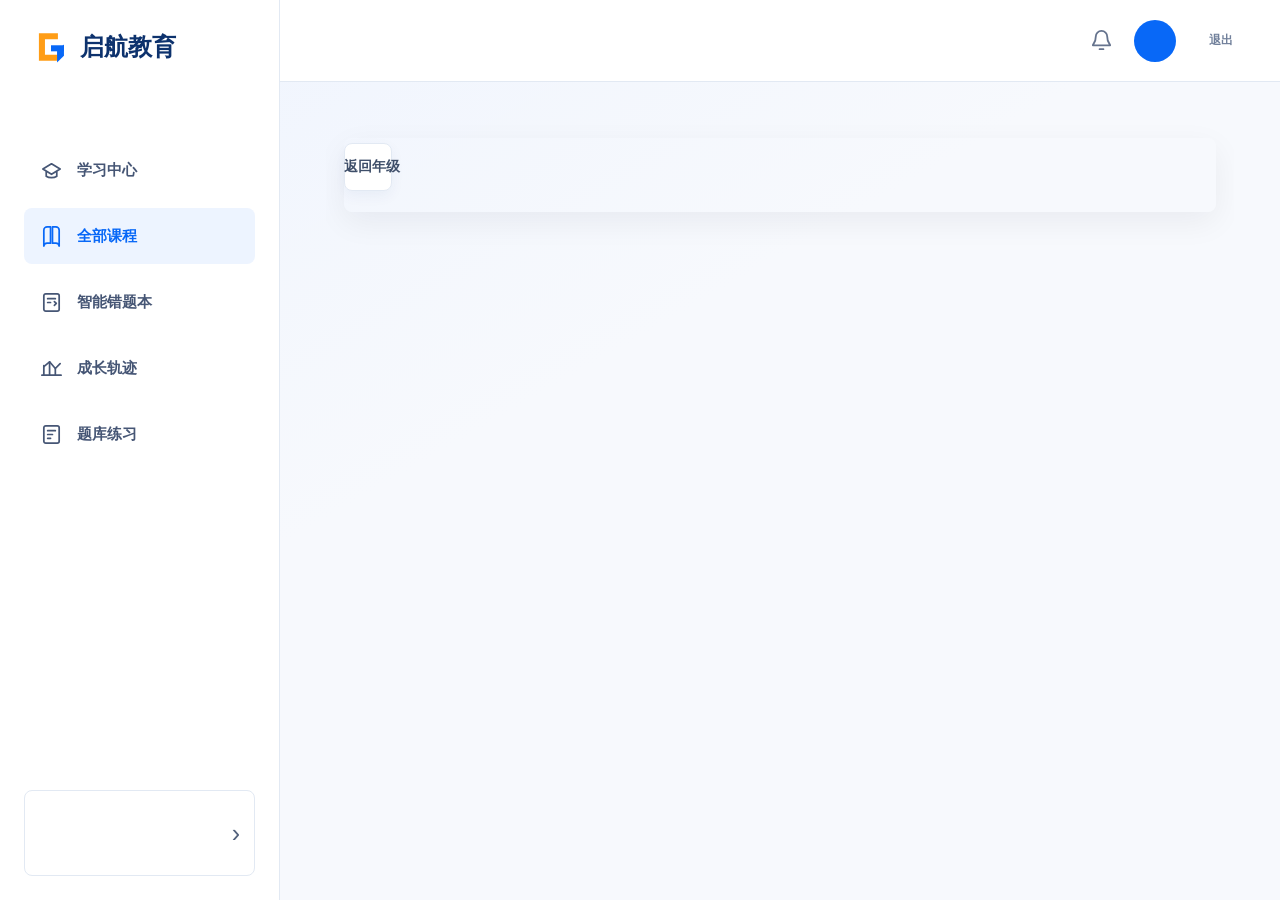
==== commit 2141f508: "Redesign role portals and persist AI growth jobs" ====
--- a/course.html
+++ b/course.html
@@ -4,44 +4,46 @@
     <meta charset="UTF-8" />
     <meta name="viewport" content="width=device-width, initial-scale=1.0" />
     <title>星途启航 AI 自习室</title>
-    <link rel="stylesheet" href="assets/app.css?v=20260713-05" />
+    <link rel="stylesheet" href="assets/app.css?v=20260714-03" />
+    <link rel="stylesheet" href="assets/student-reference.css?v=20260714-03" />
   </head>
-  <body class="profile-ready" data-page="course">
-    <div class="ambient">
-      <div class="blob one"></div>
-      <div class="blob two"></div>
-      <div class="blob three"></div>
-    </div>
-
+  <body class="profile-ready student-reference" data-page="course">
     <div class="app-shell">
-      <aside class="sidebar">
-        <div class="brand">
-          <div>
-            <div class="brand-stack">
-              <div class="brand-lockup">
-                <span class="brand-kicker">星途</span>
-                <span class="brand-title">启航教育</span>
-              </div>
-            </div>
-          </div>
-        </div>
-
+      <aside class="sidebar" aria-label="学生端主导航">
+        <a class="brand brand-home" href="/dashboard" aria-label="启航教育首页">
+          <span class="brand-emblem" aria-hidden="true">
+            <svg viewBox="0 0 44 44" role="img">
+              <path d="M8 6h22v7H15v18h15v7H8z" />
+              <path d="M22 20h15v7H22z" />
+              <path d="m29 27 8-8v13l-8 8z" />
+            </svg>
+          </span>
+          <span class="brand-title">启航教育</span>
+        </a>
         <nav class="nav">
-          <a href="/dashboard" class="nav-btn"><span class="icon-badge">学</span><span class="nav-label">学习中心</span></a>
-          <a href="/subjects" class="nav-btn active"><span class="icon-badge">课</span><span class="nav-label">全部课程</span></a>
-          <a href="/mistakes" class="nav-btn"><span class="icon-badge">错</span><span class="nav-label">智能错题本</span></a>
-          <a href="/growth" class="nav-btn"><span class="icon-badge">轨</span><span class="nav-label">成长轨迹</span></a>
-          <a href="/question-bank" class="nav-btn question-bank-nav"><span class="icon-badge">题</span><span class="nav-label">题库练习</span></a>
+          <a href="/dashboard" class="nav-btn"><svg class="nav-icon" viewBox="0 0 24 24" aria-hidden="true"><path d="M3 10.5 12 5l9 5.5-9 5.5z" /><path d="M6.5 13.5V18c2.8 2 8.2 2 11 0v-4.5" /></svg><span class="nav-label">学习中心</span></a>
+          <a href="/subjects" class="nav-btn active" aria-current="page"><svg class="nav-icon" viewBox="0 0 24 24" aria-hidden="true"><path d="M4 5.5A3.5 3.5 0 0 1 7.5 2H11v17H7.5A3.5 3.5 0 0 0 4 22z" /><path d="M20 5.5A3.5 3.5 0 0 0 16.5 2H13v17h3.5A3.5 3.5 0 0 1 20 22z" /></svg><span class="nav-label">全部课程</span></a>
+          <a href="/mistakes" class="nav-btn"><svg class="nav-icon" viewBox="0 0 24 24" aria-hidden="true"><rect x="4" y="3" width="16" height="18" rx="2" /><path d="M8 8h8M8 12h3M15 11l2 2-2 2" /></svg><span class="nav-label">智能错题本</span></a>
+          <a href="/growth" class="nav-btn"><svg class="nav-icon" viewBox="0 0 24 24" aria-hidden="true"><path d="M4 19V9M10 19V5M16 19v-7M22 19H2" /><path d="m4 10 6-5 6 7 5-5" /></svg><span class="nav-label">成长轨迹</span></a>
+          <a href="/question-bank" class="nav-btn question-bank-nav"><svg class="nav-icon" viewBox="0 0 24 24" aria-hidden="true"><path d="M6 3h12a2 2 0 0 1 2 2v14a2 2 0 0 1-2 2H6a2 2 0 0 1-2-2V5a2 2 0 0 1 2-2Z" /><path d="M8 8h8M8 12h5M8 16h3" /></svg><span class="nav-label">题库练习</span></a>
         </nav>
-
         <div class="sidebar-footer">
-          <div class="avatar-card avatar-trigger-card" id="avatar-trigger">
-            <div>
+          <div
+            class="avatar-card avatar-trigger-card"
+            id="avatar-trigger"
+            role="button"
+            tabindex="0"
+            aria-expanded="false"
+            aria-controls="avatar-dropdown"
+            aria-haspopup="true"
+          >
+            <div class="avatar" data-avatar-text></div>
+            <div class="sidebar-account-copy">
               <p class="sidebar-user-name" data-user-name></p>
               <p class="muted sidebar-user-level" data-user-level></p>
             </div>
-            <div class="avatar" data-avatar-text></div>
-            <div class="avatar-dropdown" id="avatar-dropdown">
+            <span class="account-chevron" aria-hidden="true">›</span>
+            <div class="avatar-dropdown" id="avatar-dropdown" aria-hidden="true">
               <div class="dropdown-header">
                 <div class="avatar avatar-sm" data-avatar-text></div>
                 <div>
@@ -50,16 +52,25 @@
                 </div>
               </div>
               <div class="dropdown-divider"></div>
-              <a href="/login" data-action="logout" class="dropdown-item dropdown-logout">
-                <span class="dropdown-logout-icon">🚪</span> 退出登录
-              </a>
+              <a href="/login" data-action="logout" class="dropdown-item dropdown-logout">退出登录</a>
             </div>
           </div>
         </div>
       </aside>
 
+      <header class="student-portal-topbar" data-student-portal-topbar>
+        <span class="topbar-spacer"></span>
+        <div class="student-portal-account">
+          <span class="topbar-notice" aria-hidden="true"><svg viewBox="0 0 24 24"><path d="M18 8a6 6 0 0 0-12 0c0 7-3 7-3 9h18c0-2-3-2-3-9M10 21h4" /></svg></span>
+          <span class="student-topbar-avatar" data-avatar-text></span>
+          <span class="student-topbar-name" data-user-name></span>
+          <a href="/login" data-action="logout" class="teacher-topbar-logout student-topbar-exit">退出</a>
+        </div>
+      </header>
+
       <main class="content course-content-shell">
-        <section class="course-workspace page active" id="course-page">
+        <div class="page-scroll">
+          <section class="course-workspace page active" id="course-page">
           <header class="workspace-mini-header">
             <div class="workspace-title-zone">
               <a href="/subjects" class="nav-back-link workspace-back-link" id="course-back-link">
@@ -109,89 +120,41 @@
               </article>
             </section>
 
-            <aside class="learning-pane study-coach-panel is-hidden">
-              <div class="pane-head coach-pane-head">
-                <div>
-                  <p>AI STUDY COACH</p>
-                  <h2>学习助手</h2>
-                </div>
-                <strong data-coach-task-label>本节任务</strong>
-              </div>
-
-              <div class="coach-stack">
-                <section class="coach-card tutor-chat-card" data-tutor-card aria-label="AI 学习问答">
-                  <div class="coach-card-head">
-                    <span>AI CHAT</span>
-                    <strong>本节问答</strong>
-                  </div>
-                  <div class="tutor-message-list" data-tutor-messages aria-live="polite" aria-relevant="additions"></div>
-                  <div class="tutor-quick-questions" data-tutor-quick-questions aria-label="快捷问题">
-                    <button class="ghost-btn tutor-quick-question" type="button" data-tutor-prompt="帮我讲懂这个知识点">讲懂知识点</button>
-                    <button class="ghost-btn tutor-quick-question" type="button" data-tutor-prompt="给我一个解题提示，不要直接告诉我答案">给我提示</button>
-                    <button class="ghost-btn tutor-quick-question" type="button" data-tutor-prompt="请用一个简单例子帮我理解">举个例子</button>
-                  </div>
-                  <form class="tutor-compose-form" data-tutor-form>
-                    <textarea
-                      class="form-input tutor-message-input"
-                      data-tutor-input
-                      rows="2"
-                      maxlength="2000"
-                      placeholder="输入关于本节的问题..."
-                      aria-label="向 AI 学习助手提问"
-                    ></textarea>
-                    <div class="tutor-compose-actions">
-                      <span class="muted text-sm" data-tutor-status aria-live="polite">可围绕本节内容提问</span>
-                      <button class="primary-btn tutor-send-button" type="submit" data-tutor-send>发送</button>
-                    </div>
-                  </form>
-                </section>
-
-                <section class="coach-card coach-card-primary">
-                  <div class="coach-card-head">
-                    <span data-coach-status></span>
-                    <strong>本节建议</strong>
-                  </div>
-                  <p data-coach-summary></p>
-                  <ul class="coach-advice-list" data-coach-advice></ul>
-                </section>
-
-                <section class="coach-card">
-                  <div class="coach-card-head">
-                    <span>PLAN</span>
-                    <strong>学习顺序</strong>
-                  </div>
-                  <ol class="lesson-plan-list" data-lesson-plan></ol>
-                </section>
-
-                <section class="coach-card coach-grade-lock-card">
-                  <div class="coach-card-head">
-                    <span>GRADE LOCK</span>
-                    <strong data-coach-grade-lock-title></strong>
-                  </div>
-                  <p data-coach-grade-lock-desc></p>
-                  <div class="coach-bank-row">
-                    <span data-coach-bank-count></span>
-                    <a class="lesson-practice-link coach-bank-link" href="/question-bank" data-coach-bank-link>
-                      <b>进入题库</b>
-                    </a>
-                  </div>
-                </section>
-
-                <section class="coach-card">
-                  <div class="coach-card-head">
-                    <span>RECORD</span>
-                    <strong>学习记录</strong>
-                  </div>
-                  <div class="coach-signal-grid" data-learner-signals></div>
-                  <ul class="coach-advice-list coach-next-list" data-coach-next-steps></ul>
-                </section>
-              </div>
-            </aside>
           </div>
-        </section>
+          </section>
+        </div>
       </main>
     </div>
 
-    <script src="assets/app.js?v=20260713-05"></script>
+    <script>
+      (() => {
+        const trigger = document.getElementById("avatar-trigger");
+        const dropdown = document.getElementById("avatar-dropdown");
+        if (!trigger || !dropdown) return;
+        const setExpanded = (expanded) => {
+          trigger.setAttribute("aria-expanded", String(expanded));
+          dropdown.setAttribute("aria-hidden", String(!expanded));
+        };
+        trigger.addEventListener("click", (event) => {
+          if (
+            event.target instanceof Element &&
+            event.target.closest('[data-action="logout"]')
+          ) return;
+          setExpanded(!dropdown.classList.contains("active"));
+        }, { capture: true });
+        trigger.addEventListener("keydown", (event) => {
+          if (
+            event.target !== trigger ||
+            (event.key !== "Enter" && event.key !== " ")
+          ) return;
+          event.preventDefault();
+          trigger.click();
+        });
+        document.addEventListener("click", (event) => {
+          if (!trigger.contains(event.target)) setExpanded(false);
+        });
+      })();
+    </script>
+    <script src="assets/app.js?v=20260714-03"></script>
   </body>
 </html>
--- a/assets/app.css
+++ b/assets/app.css
@@ -1020,6 +1020,1267 @@
   }
 }
 
+/* Teacher student overview */
+body.is-teacher-portal {
+  overflow: hidden;
+  background: #f5f8fd;
+  color: #14254a;
+}
+
+body.is-teacher-portal .ambient,
+body.is-teacher-portal .sidebar,
+body.is-teacher-portal #teacher-page > .growth-header,
+body.is-teacher-portal #teacher-page > .management-menu {
+  display: none !important;
+}
+
+body.is-teacher-portal .content {
+  width: 100%;
+  min-height: calc(100vh - 74px);
+  height: calc(100vh - 74px);
+  margin-left: 0;
+  overflow: hidden;
+}
+
+body.is-teacher-portal .content::before {
+  display: none;
+}
+
+body.is-teacher-portal .page-scroll {
+  gap: 0;
+  padding: 22px 26px 30px;
+  background: #f5f8fd;
+}
+
+body.is-teacher-portal .page {
+  max-width: 1660px;
+}
+
+.teacher-portal-topbar {
+  position: relative;
+  z-index: 60;
+  display: grid;
+  grid-template-columns: minmax(240px, 1fr) auto minmax(240px, 1fr);
+  min-height: 74px;
+  align-items: center;
+  padding: 0 28px;
+  border-bottom: 1px solid #e1e8f4;
+  background: #ffffff;
+  box-shadow: 0 4px 18px rgba(35, 67, 125, 0.05);
+}
+
+.teacher-portal-brand {
+  display: inline-flex;
+  width: max-content;
+  align-items: center;
+  gap: 10px;
+  color: #142b59;
+  font-size: 24px;
+  font-weight: 900;
+}
+
+.teacher-brand-mark {
+  color: #f5a623;
+  font-size: 27px;
+  line-height: 1;
+}
+
+.teacher-portal-tabs {
+  display: flex;
+  height: 74px;
+  align-items: stretch;
+  gap: 22px;
+}
+
+.teacher-portal-tabs a,
+.teacher-portal-tabs button {
+  position: relative;
+  display: inline-flex;
+  align-items: center;
+  padding: 0 12px;
+  color: #667697;
+  border: 0;
+  background: transparent;
+  font-size: 14px;
+  font-weight: 800;
+}
+
+.teacher-portal-tabs a::after,
+.teacher-portal-tabs button::after {
+  content: "";
+  position: absolute;
+  right: 7px;
+  bottom: 0;
+  left: 7px;
+  height: 3px;
+  background: #1f6fff;
+  opacity: 0;
+}
+
+.teacher-portal-tabs a:hover,
+.teacher-portal-tabs a.is-active,
+.teacher-portal-tabs button:hover,
+.teacher-portal-tabs button.is-active {
+  color: #1263ee;
+}
+
+.teacher-portal-tabs a.is-active::after,
+.teacher-portal-tabs button.is-active::after {
+  opacity: 1;
+}
+
+.teacher-portal-account {
+  display: flex;
+  min-width: 0;
+  align-items: center;
+  justify-content: flex-end;
+  gap: 10px;
+}
+
+.teacher-topbar-avatar {
+  display: inline-flex;
+  width: 36px;
+  height: 36px;
+  align-items: center;
+  justify-content: center;
+  flex: 0 0 auto;
+  border-radius: 50%;
+  background: #236cf2;
+  color: #ffffff;
+  font-size: 13px;
+  font-weight: 900;
+}
+
+.teacher-topbar-name {
+  max-width: 120px;
+  overflow: hidden;
+  color: #263c67;
+  font-size: 14px;
+  font-weight: 800;
+  text-overflow: ellipsis;
+  white-space: nowrap;
+}
+
+.teacher-topbar-logout {
+  padding: 7px 9px;
+  border-radius: 6px;
+  color: #687897;
+  font-size: 12px;
+  font-weight: 700;
+}
+
+.teacher-topbar-logout:hover {
+  background: #f1f5fb;
+  color: #174fae;
+}
+
+.teacher-overview-panel {
+  min-width: 0;
+}
+
+.teacher-overview-layout {
+  display: grid;
+  grid-template-columns: 286px minmax(0, 1fr);
+  gap: 18px;
+  align-items: start;
+}
+
+.teacher-student-directory {
+  position: sticky;
+  top: 0;
+  min-height: calc(100vh - 126px);
+  padding: 22px 16px;
+  border: 1px solid #dfe7f3;
+  border-radius: 8px;
+  background: #ffffff;
+  box-shadow: 0 8px 24px rgba(35, 67, 125, 0.05);
+}
+
+.teacher-student-directory > header,
+.teacher-dashboard-card > header {
+  display: flex;
+  align-items: center;
+  justify-content: space-between;
+  gap: 12px;
+}
+
+.teacher-student-directory h2,
+.teacher-dashboard-card h3 {
+  margin: 0;
+  color: #142b59;
+  font-size: 16px;
+  font-weight: 900;
+}
+
+.teacher-student-directory > header span,
+.teacher-dashboard-card > header span {
+  color: #8492ad;
+  font-size: 11px;
+  font-weight: 700;
+}
+
+.teacher-student-directory > p {
+  margin: 8px 0 16px;
+  color: #73819d;
+  font-size: 12px;
+}
+
+.teacher-student-list {
+  display: grid;
+  gap: 8px;
+}
+
+.teacher-student-list button {
+  display: grid;
+  grid-template-columns: 42px minmax(0, 1fr) 20px;
+  min-width: 0;
+  align-items: center;
+  gap: 10px;
+  width: 100%;
+  min-height: 70px;
+  padding: 10px;
+  border: 1px solid #e2e9f4;
+  border-radius: 7px;
+  background: #ffffff;
+  color: inherit;
+  text-align: left;
+  transition: border-color 160ms ease, background 160ms ease, box-shadow 160ms ease;
+}
+
+.teacher-student-list button:hover {
+  border-color: #9ebcf9;
+  background: #f8fbff;
+}
+
+.teacher-student-list button.is-active {
+  border-color: #2f73f5;
+  background: #f7faff;
+  box-shadow: inset 3px 0 0 #2f73f5;
+}
+
+.teacher-directory-avatar {
+  display: inline-flex;
+  width: 42px;
+  height: 42px;
+  align-items: center;
+  justify-content: center;
+  border-radius: 50%;
+  background: #eaf1ff;
+  color: #245fc8;
+  font-size: 12px;
+  font-weight: 900;
+}
+
+.teacher-student-list button:nth-child(3n + 2) .teacher-directory-avatar {
+  background: #e9f8f2;
+  color: #12845f;
+}
+
+.teacher-student-list button:nth-child(3n) .teacher-directory-avatar {
+  background: #fff3e7;
+  color: #c9681b;
+}
+
+.teacher-directory-copy {
+  display: grid;
+  min-width: 0;
+  gap: 5px;
+}
+
+.teacher-directory-copy strong {
+  overflow: hidden;
+  color: #1d3768;
+  font-size: 13px;
+  font-weight: 900;
+  text-overflow: ellipsis;
+  white-space: nowrap;
+}
+
+.teacher-directory-copy small {
+  color: #597198;
+  font-size: 10px;
+  font-weight: 700;
+}
+
+.teacher-directory-copy span {
+  overflow: hidden;
+  color: #8290a9;
+  font-size: 11px;
+  text-overflow: ellipsis;
+  white-space: nowrap;
+}
+
+.teacher-directory-check {
+  display: inline-flex;
+  width: 18px;
+  height: 18px;
+  align-items: center;
+  justify-content: center;
+  border-radius: 50%;
+  background: #2f73f5;
+  color: #ffffff;
+  font-size: 10px;
+  opacity: 0;
+}
+
+.teacher-student-list button.is-active .teacher-directory-check {
+  opacity: 1;
+}
+
+.teacher-overview-report,
+.teacher-overview-detail {
+  min-width: 0;
+}
+
+.teacher-overview-detail {
+  display: grid;
+  gap: 16px;
+}
+
+.teacher-student-hero,
+.teacher-dashboard-card {
+  border: 1px solid #dfe7f3;
+  border-radius: 8px;
+  background: #ffffff;
+  box-shadow: 0 8px 24px rgba(35, 67, 125, 0.05);
+}
+
+.teacher-student-hero {
+  display: grid;
+  grid-template-columns: 118px minmax(0, 1fr) 230px;
+  min-height: 182px;
+  align-items: center;
+  gap: 22px;
+  padding: 26px 30px;
+  overflow: hidden;
+}
+
+.teacher-student-avatar {
+  display: inline-flex;
+  width: 112px;
+  height: 112px;
+  align-items: center;
+  justify-content: center;
+  border: 8px solid #f0f5fd;
+  border-radius: 50%;
+  background: #dceaff;
+  color: #1d5dbf;
+  box-shadow: 0 10px 24px rgba(35, 95, 190, 0.12);
+  font-size: 28px;
+  font-weight: 900;
+}
+
+.teacher-student-profile-copy {
+  min-width: 0;
+}
+
+.teacher-student-name-row {
+  display: flex;
+  min-width: 0;
+  align-items: center;
+  flex-wrap: wrap;
+  gap: 8px 12px;
+}
+
+.teacher-student-name-row h2 {
+  margin: 0;
+  color: #122d61;
+  font-size: 25px;
+  line-height: 1.2;
+  font-weight: 900;
+}
+
+.teacher-student-account {
+  color: #263e70;
+  font-size: 16px;
+  font-weight: 800;
+}
+
+.teacher-student-grade {
+  padding: 5px 9px;
+  border-radius: 5px;
+  background: #eef4ff;
+  color: #2468db;
+  font-size: 11px;
+  font-weight: 800;
+}
+
+.teacher-profile-tags {
+  display: flex;
+  flex-wrap: wrap;
+  gap: 7px;
+  margin-top: 14px;
+}
+
+.teacher-profile-tags span {
+  padding: 5px 9px;
+  border-radius: 5px;
+  background: #edf5ff;
+  color: #316bbf;
+  font-size: 10px;
+  font-weight: 800;
+}
+
+.teacher-profile-tags span:nth-child(2) {
+  background: #ebf8f2;
+  color: #17845f;
+}
+
+.teacher-profile-tags span:nth-child(3) {
+  background: #fff2e7;
+  color: #c46720;
+}
+
+.teacher-student-profile-copy > p {
+  max-width: 720px;
+  margin: 14px 0 0;
+  color: #5e6f8e;
+  font-size: 13px;
+  line-height: 1.75;
+}
+
+.teacher-hero-signal {
+  position: relative;
+  justify-self: end;
+  width: 210px;
+  height: 118px;
+  border-bottom: 1px solid #d9e5fa;
+}
+
+.teacher-signal-bar {
+  position: absolute;
+  bottom: 0;
+  width: 38px;
+  border: 1px solid #b9cff9;
+  border-radius: 5px 5px 0 0;
+  background: #dfeaff;
+}
+
+.teacher-signal-bar.bar-one {
+  left: 28px;
+  height: 50px;
+}
+
+.teacher-signal-bar.bar-two {
+  left: 86px;
+  height: 84px;
+  background: #cddfff;
+}
+
+.teacher-signal-bar.bar-three {
+  left: 144px;
+  height: 108px;
+  background: #bcd4ff;
+}
+
+.teacher-signal-line {
+  position: absolute;
+  top: 36px;
+  right: 18px;
+  width: 155px;
+  height: 3px;
+  background: #2e73f5;
+  transform: rotate(-22deg);
+  transform-origin: right center;
+}
+
+.teacher-analytics-grid {
+  display: grid;
+  grid-template-columns: minmax(0, 1.45fr) minmax(280px, 0.86fr) minmax(360px, 1.1fr);
+  gap: 16px;
+}
+
+.teacher-dashboard-card {
+  min-width: 0;
+  padding: 18px;
+}
+
+.teacher-dashboard-card > header {
+  min-height: 24px;
+  margin-bottom: 12px;
+}
+
+.teacher-trend-card,
+.teacher-radar-card,
+.teacher-metrics-card {
+  min-height: 322px;
+}
+
+.teacher-trend-svg {
+  display: block;
+  width: 100%;
+  aspect-ratio: 640 / 230;
+  min-height: 210px;
+}
+
+.teacher-chart-grid {
+  stroke: #e6ecf5;
+  stroke-dasharray: 3 4;
+}
+
+.teacher-chart-axis {
+  fill: #8491aa;
+  font-size: 10px;
+}
+
+.teacher-trend-area {
+  fill: rgba(47, 115, 245, 0.10);
+}
+
+.teacher-trend-line {
+  fill: none;
+  stroke: #2f73f5;
+  stroke-linecap: round;
+  stroke-linejoin: round;
+  stroke-width: 3;
+}
+
+.teacher-trend-point circle {
+  fill: #2f73f5;
+  stroke: #ffffff;
+  stroke-width: 3;
+}
+
+.teacher-trend-point text {
+  fill: #334d7b;
+  font-size: 10px;
+  font-weight: 800;
+}
+
+.teacher-card-caption {
+  margin: 3px 0 0;
+  color: #8997ae;
+  font-size: 10px;
+  text-align: center;
+}
+
+.teacher-chart-empty,
+.teacher-panel-empty {
+  display: flex;
+  min-height: 210px;
+  align-items: center;
+  justify-content: center;
+  flex-direction: column;
+  gap: 7px;
+  color: #76859f;
+  text-align: center;
+}
+
+.teacher-chart-empty strong,
+.teacher-panel-empty strong {
+  color: #334b75;
+  font-size: 14px;
+}
+
+.teacher-chart-empty span,
+.teacher-panel-empty span {
+  max-width: 280px;
+  font-size: 11px;
+  line-height: 1.6;
+}
+
+.teacher-radar-svg {
+  display: block;
+  width: min(100%, 270px);
+  aspect-ratio: 1;
+  margin: -5px auto -10px;
+}
+
+.teacher-radar-grid polygon,
+.teacher-radar-grid line {
+  fill: none;
+  stroke: #dce6f4;
+  stroke-width: 1;
+}
+
+.teacher-radar-value {
+  fill: rgba(47, 115, 245, 0.18);
+  stroke: #2f73f5;
+  stroke-width: 2;
+}
+
+.teacher-radar-labels text {
+  fill: #536584;
+  font-size: 9px;
+  font-weight: 700;
+}
+
+.teacher-subject-summary {
+  display: flex;
+  justify-content: center;
+  flex-wrap: wrap;
+  gap: 5px 10px;
+}
+
+.teacher-subject-summary span {
+  display: inline-flex;
+  align-items: center;
+  gap: 4px;
+  color: #73819c;
+  font-size: 9px;
+}
+
+.teacher-subject-summary i {
+  width: 5px;
+  height: 5px;
+  border-radius: 50%;
+  background: #2f73f5;
+}
+
+.teacher-metric-grid {
+  display: grid;
+  grid-template-columns: 1fr 1fr;
+  min-height: 252px;
+  border-top: 1px solid #e7edf6;
+  border-left: 1px solid #e7edf6;
+}
+
+.teacher-metric-item {
+  display: grid;
+  grid-template-columns: 34px minmax(0, 1fr);
+  align-items: center;
+  gap: 10px;
+  min-width: 0;
+  padding: 16px 12px;
+  border-right: 1px solid #e7edf6;
+  border-bottom: 1px solid #e7edf6;
+}
+
+.teacher-metric-icon {
+  width: 34px;
+  height: 34px;
+  border: 8px solid #e8f0ff;
+  border-radius: 50%;
+  background: #2f73f5;
+}
+
+.teacher-metric-item.tone-green .teacher-metric-icon {
+  border-color: #e3f6ef;
+  background: #17a67a;
+}
+
+.teacher-metric-item.tone-violet .teacher-metric-icon {
+  border-color: #efedff;
+  background: #6855e8;
+}
+
+.teacher-metric-item.tone-orange .teacher-metric-icon {
+  border-color: #fff0e4;
+  background: #f07b24;
+}
+
+.teacher-metric-label {
+  display: block;
+  overflow: hidden;
+  color: #536584;
+  font-size: 11px;
+  font-weight: 800;
+  text-overflow: ellipsis;
+  white-space: nowrap;
+}
+
+.teacher-metric-item strong {
+  display: block;
+  margin-top: 3px;
+  color: #122d61;
+  font-size: 24px;
+  line-height: 1;
+}
+
+.teacher-metric-item strong small {
+  margin-left: 2px;
+  font-size: 12px;
+}
+
+.teacher-metric-item p {
+  margin: 6px 0 0;
+  color: #8794aa;
+  font-size: 9px;
+  line-height: 1.35;
+}
+
+.teacher-narrative-grid {
+  display: grid;
+  grid-template-columns: 1.15fr 1fr 1fr;
+  gap: 16px;
+}
+
+.teacher-narrative-grid > .teacher-dashboard-card {
+  min-height: 270px;
+}
+
+.teacher-summary-group {
+  padding: 12px 14px;
+  border-left: 3px solid #26a77a;
+  background: #f4fbf8;
+}
+
+.teacher-summary-group + .teacher-summary-group {
+  margin-top: 10px;
+}
+
+.teacher-summary-group.is-improvement {
+  border-left-color: #f07b24;
+  background: #fff8f2;
+}
+
+.teacher-summary-group > strong {
+  color: #17845f;
+  font-size: 11px;
+}
+
+.teacher-summary-group.is-improvement > strong {
+  color: #c9681b;
+}
+
+.teacher-summary-group ul {
+  display: grid;
+  gap: 5px;
+  margin: 8px 0 0;
+  padding-left: 17px;
+  color: #53647f;
+  font-size: 10px;
+  line-height: 1.55;
+}
+
+.teacher-observation-card h4 {
+  margin: 22px 0 8px;
+  color: #27436f;
+  font-size: 13px;
+}
+
+.teacher-observation-card > p {
+  display: -webkit-box;
+  overflow: hidden;
+  margin: 0;
+  color: #5e6f89;
+  font-size: 11px;
+  line-height: 1.8;
+  white-space: pre-wrap;
+  -webkit-box-orient: vertical;
+  -webkit-line-clamp: 7;
+}
+
+.teacher-observation-card footer {
+  display: flex;
+  justify-content: flex-end;
+  margin-top: 18px;
+  color: #6c7f9f;
+  font-size: 10px;
+}
+
+.teacher-timeline-list {
+  position: relative;
+  display: grid;
+  gap: 13px;
+  margin: 0;
+  padding: 3px 0 0;
+  list-style: none;
+}
+
+.teacher-timeline-list::before {
+  content: "";
+  position: absolute;
+  top: 9px;
+  bottom: 9px;
+  left: 69px;
+  width: 1px;
+  background: #dce6f4;
+}
+
+.teacher-timeline-list li {
+  position: relative;
+  display: grid;
+  grid-template-columns: 58px minmax(0, 1fr);
+  gap: 24px;
+}
+
+.teacher-timeline-list li::before {
+  content: "";
+  position: absolute;
+  top: 6px;
+  left: 65px;
+  width: 9px;
+  height: 9px;
+  border: 2px solid #ffffff;
+  border-radius: 50%;
+  background: #2f73f5;
+  box-shadow: 0 0 0 1px #a9c2f5;
+}
+
+.teacher-timeline-list li.tone-attention::before {
+  background: #f07b24;
+}
+
+.teacher-timeline-list li.tone-teacher::before {
+  background: #17a67a;
+}
+
+.teacher-timeline-list time {
+  padding-top: 2px;
+  color: #7585a0;
+  font-size: 9px;
+  text-align: right;
+}
+
+.teacher-timeline-list strong {
+  display: block;
+  color: #344e78;
+  font-size: 10px;
+}
+
+.teacher-timeline-list p {
+  display: -webkit-box;
+  overflow: hidden;
+  margin: 3px 0 0;
+  color: #7b89a1;
+  font-size: 9px;
+  line-height: 1.5;
+  -webkit-box-orient: vertical;
+  -webkit-line-clamp: 2;
+}
+
+.teacher-overview-loading,
+.teacher-overview-empty {
+  display: flex;
+  min-height: calc(100vh - 126px);
+  align-items: center;
+  justify-content: center;
+  flex-direction: column;
+  gap: 9px;
+  border: 1px solid #dfe7f3;
+  border-radius: 8px;
+  background: #ffffff;
+  color: #70809b;
+  text-align: center;
+}
+
+.teacher-overview-loading strong,
+.teacher-overview-empty h2 {
+  margin: 0;
+  color: #213b68;
+  font-size: 17px;
+}
+
+.teacher-overview-loading span,
+.teacher-overview-empty p {
+  max-width: 420px;
+  margin: 0;
+  color: #7d8ba4;
+  font-size: 12px;
+  line-height: 1.7;
+}
+
+body.is-teacher-portal .teacher-record-panel,
+body.is-teacher-portal .teacher-growth-panel {
+  width: min(100%, 1120px);
+  margin: 16px auto 0;
+}
+
+/* Super administrator portal */
+body.is-admin-portal {
+  overflow: hidden;
+  background: #f5f8fd;
+  color: #14254a;
+}
+
+body.is-admin-portal .ambient,
+body.is-admin-portal .sidebar,
+body.is-admin-portal #teacher-page > .growth-header,
+body.is-admin-portal #teacher-page > .management-menu {
+  display: none !important;
+}
+
+body.is-admin-portal .content {
+  width: 100%;
+  min-height: calc(100vh - 74px);
+  height: calc(100vh - 74px);
+  margin-left: 0;
+  overflow: hidden;
+}
+
+body.is-admin-portal .content::before {
+  display: none;
+}
+
+body.is-admin-portal .page-scroll {
+  gap: 0;
+  padding: 28px 34px 40px;
+  background:
+    linear-gradient(145deg, rgba(231, 240, 255, 0.62), transparent 38%),
+    #f5f8fd;
+}
+
+body.is-admin-portal .page {
+  max-width: 1480px;
+}
+
+body.is-admin-portal [data-management-view-panel] {
+  margin-top: 0 !important;
+}
+
+body.is-admin-portal .card,
+body.is-admin-portal .subject-directory-card {
+  border-color: #dfe7f3;
+  border-radius: 8px;
+  background: #ffffff;
+  box-shadow: 0 8px 24px rgba(35, 67, 125, 0.05);
+}
+
+body.is-admin-portal .section-title {
+  color: #142b59;
+}
+
+/* Student portal header */
+.student-portal-topbar {
+  position: fixed;
+  top: 0;
+  right: 0;
+  left: 260px;
+  z-index: 55;
+  display: flex;
+  min-height: 68px;
+  align-items: center;
+  justify-content: space-between;
+  gap: 20px;
+  padding: 0 30px;
+  border-bottom: 1px solid #e4eaf3;
+  background: rgba(255, 255, 255, 0.96);
+  box-shadow: 0 3px 16px rgba(35, 67, 125, 0.04);
+}
+
+.student-portal-topbar > strong {
+  color: #536584;
+  font-size: 13px;
+  font-weight: 800;
+}
+
+.student-portal-account {
+  display: flex;
+  align-items: center;
+  gap: 10px;
+}
+
+.student-topbar-avatar {
+  display: inline-flex;
+  width: 38px;
+  height: 38px;
+  align-items: center;
+  justify-content: center;
+  border-radius: 50%;
+  background: #1465ed;
+  color: #ffffff;
+  font-size: 13px;
+  font-weight: 900;
+}
+
+.student-topbar-name {
+  color: #20355d;
+  font-size: 14px;
+  font-weight: 800;
+}
+
+.student-portal-account a {
+  padding: 7px 9px;
+  border-radius: 6px;
+  color: #71809b;
+  font-size: 12px;
+  font-weight: 700;
+}
+
+.student-portal-account a:hover {
+  background: #f1f5fb;
+  color: #174fae;
+}
+
+body.is-student-portal {
+  background: #f7f9fd;
+}
+
+body.is-student-portal .content {
+  height: 100vh;
+  padding-top: 68px;
+  background:
+    linear-gradient(145deg, rgba(235, 242, 255, 0.55), transparent 34%),
+    #f7f9fd;
+}
+
+body.is-student-portal .page-scroll {
+  padding-top: 28px;
+}
+
+@media (max-width: 1320px) {
+  .teacher-analytics-grid {
+    grid-template-columns: minmax(0, 1.35fr) minmax(300px, 0.9fr);
+  }
+
+  .teacher-metrics-card {
+    grid-column: 1 / -1;
+    min-height: auto;
+  }
+
+  .teacher-metric-grid {
+    grid-template-columns: repeat(4, 1fr);
+    min-height: 128px;
+  }
+
+  .teacher-narrative-grid {
+    grid-template-columns: 1fr 1fr;
+  }
+
+  .teacher-timeline-card {
+    grid-column: 1 / -1;
+  }
+}
+
+@media (max-width: 1020px) {
+  .teacher-overview-layout {
+    grid-template-columns: 1fr;
+  }
+
+  .teacher-student-directory {
+    position: static;
+    min-height: 0;
+  }
+
+  .teacher-student-list {
+    display: flex;
+    overflow-x: auto;
+    padding-bottom: 4px;
+    scrollbar-width: none;
+  }
+
+  .teacher-student-list::-webkit-scrollbar {
+    display: none;
+  }
+
+  .teacher-student-list button {
+    flex: 0 0 240px;
+  }
+
+  .teacher-student-hero {
+    grid-template-columns: 100px minmax(0, 1fr);
+  }
+
+  .teacher-student-avatar {
+    width: 94px;
+    height: 94px;
+  }
+
+  .teacher-hero-signal {
+    display: none;
+  }
+}
+
+@media (max-width: 760px) {
+  body.is-teacher-portal {
+    padding-bottom: 0;
+  }
+
+  body.is-teacher-portal .sidebar {
+    display: none !important;
+  }
+
+  body.is-admin-portal {
+    padding-bottom: 0;
+  }
+
+  body.is-admin-portal .sidebar {
+    display: none !important;
+  }
+
+  .teacher-portal-topbar {
+    grid-template-columns: minmax(0, 1fr) auto;
+    min-height: 112px;
+    padding: 12px 14px 0;
+  }
+
+  .teacher-portal-brand {
+    font-size: 19px;
+  }
+
+  .teacher-brand-mark {
+    font-size: 22px;
+  }
+
+  .teacher-portal-account {
+    gap: 7px;
+  }
+
+  .teacher-topbar-name {
+    display: none;
+  }
+
+  .teacher-topbar-avatar {
+    width: 32px;
+    height: 32px;
+  }
+
+  .teacher-portal-tabs {
+    grid-column: 1 / -1;
+    grid-row: 2;
+    height: 56px;
+    justify-content: space-around;
+    gap: 0;
+  }
+
+  .teacher-portal-tabs a,
+  .teacher-portal-tabs button {
+    min-width: 88px;
+    justify-content: center;
+    padding: 0 8px;
+    font-size: 12px;
+  }
+
+  body.is-teacher-portal .content {
+    min-height: calc(100vh - 112px);
+    height: auto;
+    overflow: visible;
+  }
+
+  body.is-admin-portal .content {
+    min-height: calc(100vh - 112px);
+    height: auto;
+    overflow: visible;
+  }
+
+  body.is-admin-portal .page-scroll {
+    padding: 12px 10px 24px !important;
+    overflow: visible;
+  }
+
+  body.is-teacher-portal .page-scroll {
+    padding: 12px 10px 24px !important;
+    overflow: visible;
+  }
+
+  .teacher-overview-layout,
+  .teacher-overview-detail {
+    gap: 10px;
+    width: 100%;
+    max-width: 100%;
+    grid-template-columns: minmax(0, 1fr);
+    overflow: hidden;
+  }
+
+  .teacher-overview-panel,
+  #teacher-overview-root,
+  .teacher-student-directory,
+  .teacher-overview-report,
+  .teacher-student-hero,
+  .teacher-dashboard-card,
+  .teacher-trend-svg,
+  .teacher-radar-svg {
+    width: 100%;
+    max-width: 100%;
+    min-width: 0;
+  }
+
+  .teacher-student-directory {
+    padding: 15px 12px;
+  }
+
+  .teacher-student-list button {
+    flex-basis: 218px;
+    min-height: 64px;
+  }
+
+  .teacher-student-hero {
+    grid-template-columns: 68px minmax(0, 1fr);
+    min-height: 0;
+    gap: 13px;
+    padding: 18px 14px;
+  }
+
+  .teacher-student-avatar {
+    width: 64px;
+    height: 64px;
+    border-width: 5px;
+    font-size: 17px;
+  }
+
+  .teacher-student-name-row h2 {
+    font-size: 20px;
+  }
+
+  .teacher-student-account {
+    max-width: 100%;
+    overflow: hidden;
+    font-size: 12px;
+    text-overflow: ellipsis;
+    white-space: nowrap;
+  }
+
+  .teacher-student-grade {
+    font-size: 9px;
+  }
+
+  .teacher-profile-tags {
+    margin-top: 9px;
+  }
+
+  .teacher-student-profile-copy > p {
+    grid-column: 1 / -1;
+    margin-top: 10px;
+    font-size: 11px;
+  }
+
+  .teacher-analytics-grid,
+  .teacher-narrative-grid {
+    width: 100%;
+    max-width: 100%;
+    min-width: 0;
+    grid-template-columns: minmax(0, 1fr);
+    gap: 10px;
+    overflow: hidden;
+  }
+
+  .teacher-metrics-card,
+  .teacher-timeline-card {
+    grid-column: auto;
+  }
+
+  .teacher-dashboard-card {
+    padding: 15px 12px;
+  }
+
+  .teacher-trend-card,
+  .teacher-radar-card,
+  .teacher-metrics-card,
+  .teacher-narrative-grid > .teacher-dashboard-card {
+    min-height: 0;
+  }
+
+  .teacher-trend-svg {
+    min-height: 0;
+  }
+
+  .teacher-metric-grid {
+    grid-template-columns: 1fr 1fr;
+  }
+
+  .teacher-metric-item {
+    grid-template-columns: 28px minmax(0, 1fr);
+    padding: 13px 9px;
+  }
+
+  .teacher-metric-icon {
+    width: 28px;
+    height: 28px;
+    border-width: 7px;
+  }
+
+  .teacher-metric-item strong {
+    font-size: 20px;
+  }
+
+  .teacher-overview-loading,
+  .teacher-overview-empty {
+    min-height: 340px;
+    padding: 24px;
+  }
+}
+
 @keyframes loadingRail {
   0% { background-position: -40vw 0; }
   100% { background-position: 40vw 0; }
@@ -3497,6 +4758,194 @@
   min-height: 54px;
 }
 
+.management-menu {
+  position: sticky;
+  top: 0;
+  z-index: 12;
+  display: flex;
+  gap: 26px;
+  overflow-x: auto;
+  margin-top: 16px;
+  padding: 0 2px;
+  border-bottom: 1px solid rgba(26, 54, 93, 0.12);
+  background: rgba(248, 250, 252, 0.96);
+  scrollbar-width: none;
+}
+
+.management-menu::-webkit-scrollbar {
+  display: none;
+}
+
+.management-menu a {
+  position: relative;
+  flex: 0 0 auto;
+  padding: 15px 1px 13px;
+  color: #64748b;
+  font-size: 14px;
+  font-weight: 800;
+  text-decoration: none;
+}
+
+.management-menu a::after {
+  position: absolute;
+  right: 0;
+  bottom: -1px;
+  left: 0;
+  height: 3px;
+  background: transparent;
+  content: "";
+}
+
+.management-menu a:hover,
+.management-menu a.is-active {
+  color: #1d4ed8;
+}
+
+.management-menu a.is-active::after {
+  background: #2563eb;
+}
+
+.management-student-switcher {
+  position: sticky;
+  right: 0;
+  display: flex;
+  min-height: 48px;
+  align-items: center;
+  flex: 0 0 auto;
+  gap: 9px;
+  margin-left: auto;
+  padding-left: 20px;
+  background: rgba(248, 250, 252, 0.98);
+  box-shadow: -12px 0 18px rgba(248, 250, 252, 0.98);
+}
+
+.management-student-switcher span {
+  color: #64748b;
+  font-size: 12px;
+  font-weight: 800;
+  white-space: nowrap;
+}
+
+.management-student-switcher select {
+  width: min(190px, 34vw);
+  height: 36px;
+  padding: 0 32px 0 11px;
+  border: 1px solid rgba(37, 99, 235, 0.22);
+  border-radius: 6px;
+  background: #fff;
+  color: #1e3a5f;
+  font: inherit;
+  font-size: 13px;
+  font-weight: 800;
+}
+
+.management-student-switcher select:disabled {
+  color: #94a3b8;
+  cursor: not-allowed;
+}
+
+.teacher-current-student {
+  grid-column: 1 / -1;
+  margin: 0;
+  color: #1d4ed8;
+  font-size: 13px;
+  font-weight: 800;
+}
+
+.teacher-growth-current {
+  align-self: center;
+  color: #1e3a5f;
+  font-size: 14px;
+}
+
+.teacher-account-directory {
+  grid-column: 1 / -1;
+  margin-top: 24px;
+  padding-top: 22px;
+  border-top: 1px solid rgba(26, 54, 93, 0.10);
+}
+
+.teacher-account-directory-head,
+.teacher-account-row {
+  display: flex;
+  align-items: center;
+  justify-content: space-between;
+  gap: 16px;
+}
+
+.teacher-account-directory-head {
+  margin-bottom: 8px;
+}
+
+.teacher-account-directory-head h3 {
+  margin: 0;
+  color: var(--text-main);
+  font-size: 16px;
+}
+
+.teacher-account-directory-head span {
+  color: var(--text-subtle);
+  font-size: 12px;
+  font-weight: 700;
+}
+
+.teacher-account-row {
+  min-height: 70px;
+  padding: 13px 0;
+  border-bottom: 1px solid rgba(26, 54, 93, 0.08);
+}
+
+.teacher-account-mark {
+  display: inline-flex;
+  width: 40px;
+  height: 40px;
+  align-items: center;
+  justify-content: center;
+  flex: 0 0 40px;
+  border-radius: 8px;
+  background: #eff6ff;
+  color: #1d4ed8;
+  font-weight: 900;
+}
+
+.teacher-account-identity {
+  display: grid;
+  flex: 1 1 auto;
+  gap: 4px;
+  min-width: 0;
+}
+
+.teacher-account-identity strong {
+  color: var(--text-main);
+  font-size: 14px;
+}
+
+.teacher-account-identity span,
+.teacher-account-meta span,
+.teacher-account-meta small,
+.teacher-account-empty {
+  color: var(--text-subtle);
+  font-size: 12px;
+}
+
+.teacher-account-identity span {
+  color: #334155;
+  font-weight: 700;
+}
+
+.teacher-account-meta {
+  display: grid;
+  flex: 0 0 min(300px, 34%);
+  gap: 4px;
+  text-align: right;
+}
+
+.teacher-account-empty {
+  margin: 0;
+  padding: 22px 0;
+  border-bottom: 1px solid rgba(26, 54, 93, 0.08);
+}
+
 .teacher-admin-panel {
   margin-top: 24px;
 }
@@ -3858,6 +5307,37 @@
 }
 
 @media (max-width: 720px) {
+  .management-menu {
+    gap: 20px;
+    margin-right: -10px;
+    margin-left: -10px;
+    padding-right: 12px;
+    padding-left: 12px;
+  }
+
+  .management-student-switcher {
+    padding-left: 12px;
+  }
+
+  .management-student-switcher span {
+    display: none;
+  }
+
+  .management-student-switcher select {
+    width: 142px;
+  }
+
+  .teacher-account-row {
+    align-items: flex-start;
+    flex-wrap: wrap;
+  }
+
+  .teacher-account-meta {
+    flex: 1 0 100%;
+    padding-left: 56px;
+    text-align: left;
+  }
+
   .admin-student-toggle {
     align-items: flex-start;
   }
@@ -6342,6 +7822,36 @@
     overflow: auto;
   }
 
+  .student-portal-topbar {
+    right: 0;
+    left: 0;
+    min-height: 58px;
+    padding: 0 14px;
+  }
+
+  .student-portal-topbar > strong {
+    font-size: 12px;
+  }
+
+  .student-topbar-avatar {
+    width: 32px;
+    height: 32px;
+    font-size: 11px;
+  }
+
+  .student-topbar-name {
+    max-width: 96px;
+    overflow: hidden;
+    font-size: 12px;
+    text-overflow: ellipsis;
+    white-space: nowrap;
+  }
+
+  body.is-student-portal .content {
+    height: auto;
+    padding-top: 58px;
+  }
+
   .sidebar {
     display: block !important;
     position: fixed;
@@ -6366,6 +7876,10 @@
     grid-template-columns: repeat(4, minmax(0, 1fr));
     gap: 6px;
     margin: 0;
+  }
+
+  body.is-student-portal .nav {
+    grid-template-columns: repeat(5, minmax(0, 1fr));
   }
 
   .nav-btn {
--- a/assets/student-reference.css
+++ b/assets/student-reference.css
@@ -0,0 +1,2479 @@
+/* Student portal rebuilt from the supplied reference screens. */
+
+body.student-reference {
+  --student-blue: #0868f7;
+  --student-blue-soft: #edf4ff;
+  --student-ink: #111a2d;
+  --student-muted: #687792;
+  --student-line: #e2e9f3;
+  --student-surface: #ffffff;
+  --student-canvas: #f7f9fd;
+  min-width: 320px;
+  overflow: hidden;
+  background: var(--student-canvas);
+  color: var(--student-ink);
+  font-family: "Microsoft YaHei", "PingFang SC", Arial, sans-serif;
+  letter-spacing: 0;
+}
+
+body.student-reference *,
+body.student-reference *::before,
+body.student-reference *::after {
+  box-sizing: border-box;
+  letter-spacing: 0;
+}
+
+body.student-reference .ambient {
+  display: none !important;
+}
+
+body.student-reference a {
+  text-decoration: none;
+}
+
+body.student-reference .app-shell {
+  min-height: 100vh;
+}
+
+body.student-reference .sidebar {
+  position: fixed;
+  inset: 0 auto 0 0;
+  z-index: 70;
+  display: flex;
+  width: 280px;
+  height: 100vh;
+  flex-direction: column;
+  gap: 0;
+  padding: 28px 24px 24px;
+  border-right: 1px solid var(--student-line);
+  background: #fff;
+  box-shadow: none;
+  backdrop-filter: none;
+}
+
+body.student-reference .brand-home {
+  display: flex;
+  width: max-content;
+  align-items: center;
+  gap: 10px;
+  padding: 0 8px;
+  color: #0e326d;
+}
+
+body.student-reference .brand-emblem {
+  display: inline-flex;
+  width: 38px;
+  height: 38px;
+  align-items: center;
+  justify-content: center;
+}
+
+body.student-reference .brand-emblem svg {
+  width: 38px;
+  height: 38px;
+}
+
+body.student-reference .brand-emblem path:first-child {
+  fill: #ff9d16;
+}
+
+body.student-reference .brand-emblem path:nth-child(2),
+body.student-reference .brand-emblem path:nth-child(3) {
+  fill: #0868f7;
+}
+
+body.student-reference .brand-home .brand-title {
+  color: #0d326d;
+  font-size: 24px;
+  font-weight: 900;
+  line-height: 1;
+  white-space: nowrap;
+}
+
+body.student-reference .nav {
+  display: flex;
+  flex-direction: column;
+  gap: 10px;
+  margin-top: 76px;
+}
+
+body.student-reference .nav-btn,
+body.student-reference .question-bank-nav {
+  position: relative;
+  display: flex;
+  width: 100%;
+  min-height: 56px;
+  align-items: center;
+  gap: 14px;
+  padding: 0 16px;
+  border: 0;
+  border-radius: 8px;
+  background: transparent;
+  color: #465675;
+  box-shadow: none;
+  font-size: 15px;
+  font-weight: 700;
+  opacity: 1;
+  transform: none;
+  transition: background 160ms ease, color 160ms ease;
+}
+
+body.student-reference .nav-btn::before {
+  display: none;
+}
+
+body.student-reference .nav-btn:hover,
+body.student-reference .nav-btn.active,
+body.student-reference .question-bank-nav:hover,
+body.student-reference .question-bank-nav.active {
+  border: 0;
+  background: var(--student-blue-soft);
+  color: var(--student-blue);
+  box-shadow: none;
+  opacity: 1;
+  transform: none;
+}
+
+body.student-reference .nav-icon {
+  width: 23px;
+  height: 23px;
+  flex: 0 0 23px;
+  fill: none;
+  stroke: currentColor;
+  stroke-linecap: round;
+  stroke-linejoin: round;
+  stroke-width: 1.8;
+}
+
+body.student-reference .sidebar-footer {
+  margin-top: auto;
+  padding: 0;
+  border: 0;
+}
+
+body.student-reference .sidebar-footer .avatar-card {
+  display: grid;
+  width: 100%;
+  min-height: 86px;
+  grid-template-columns: 42px minmax(0, 1fr) auto;
+  align-items: center;
+  gap: 12px;
+  padding: 14px;
+  border: 1px solid var(--student-line);
+  border-radius: 8px;
+  background: #fff;
+  box-shadow: none;
+  backdrop-filter: none;
+}
+
+body.student-reference .sidebar-footer .avatar {
+  display: inline-flex;
+  width: 42px;
+  height: 42px;
+  align-items: center;
+  justify-content: center;
+  border-radius: 50%;
+  background: var(--student-blue);
+  color: #fff;
+  font-size: 13px;
+  font-weight: 900;
+}
+
+body.student-reference .sidebar-account-copy {
+  min-width: 0;
+}
+
+body.student-reference .sidebar-user-name {
+  overflow: hidden;
+  margin: 0;
+  color: #16213a;
+  font-size: 14px;
+  font-weight: 800;
+  text-overflow: ellipsis;
+  white-space: nowrap;
+}
+
+body.student-reference .sidebar-user-level {
+  overflow: hidden;
+  margin: 5px 0 0;
+  color: #7b89a2;
+  font-size: 11px;
+  font-weight: 600;
+  text-overflow: ellipsis;
+  white-space: nowrap;
+}
+
+body.student-reference .account-chevron {
+  color: #52617c;
+  font-size: 25px;
+  line-height: 1;
+}
+
+body.student-reference .sidebar-footer .avatar-dropdown {
+  right: 0;
+  bottom: calc(100% + 10px);
+  width: 230px;
+  border: 1px solid var(--student-line);
+  border-radius: 8px;
+  background: #fff;
+  box-shadow: 0 16px 38px rgba(35, 67, 125, 0.13);
+}
+
+body.student-reference .student-portal-topbar {
+  position: fixed;
+  inset: 0 0 auto 280px;
+  z-index: 60;
+  display: flex;
+  height: 82px;
+  min-height: 82px;
+  align-items: center;
+  justify-content: space-between;
+  padding: 0 38px;
+  border-bottom: 1px solid var(--student-line);
+  background: rgba(255, 255, 255, 0.97);
+  box-shadow: none;
+}
+
+body.student-reference .student-portal-account {
+  display: flex;
+  align-items: center;
+  gap: 12px;
+}
+
+body.student-reference .topbar-notice {
+  position: relative;
+  display: inline-flex;
+  width: 42px;
+  height: 42px;
+  align-items: center;
+  justify-content: center;
+  color: #65738d;
+}
+
+body.student-reference .topbar-notice svg {
+  width: 23px;
+  height: 23px;
+  fill: none;
+  stroke: currentColor;
+  stroke-linecap: round;
+  stroke-linejoin: round;
+  stroke-width: 1.9;
+}
+
+body.student-reference .topbar-notice i {
+  position: absolute;
+  top: 7px;
+  right: 7px;
+  width: 7px;
+  height: 7px;
+  border: 2px solid #fff;
+  border-radius: 50%;
+  background: #f04455;
+}
+
+body.student-reference .student-topbar-avatar {
+  display: inline-flex;
+  width: 42px;
+  height: 42px;
+  align-items: center;
+  justify-content: center;
+  border-radius: 50%;
+  background: var(--student-blue);
+  color: #fff;
+  font-size: 13px;
+  font-weight: 900;
+}
+
+body.student-reference .student-topbar-name {
+  max-width: 180px;
+  overflow: hidden;
+  color: #19243b;
+  font-size: 14px;
+  font-weight: 800;
+  text-overflow: ellipsis;
+  white-space: nowrap;
+}
+
+body.student-reference .topbar-logout {
+  display: inline-flex;
+  width: 28px;
+  height: 34px;
+  align-items: center;
+  justify-content: center;
+  border-radius: 6px;
+  color: #66758f;
+  font-size: 0;
+}
+
+body.student-reference .topbar-logout::after {
+  content: "⌄";
+  font-size: 17px;
+}
+
+body.student-reference .topbar-logout:hover {
+  background: #f2f6fc;
+  color: var(--student-blue);
+}
+
+body.student-reference .content,
+body.student-reference .course-content-shell,
+body.student-reference .question-bank-content {
+  width: calc(100% - 280px);
+  min-height: 100vh;
+  height: 100vh;
+  margin-left: 280px;
+  padding-top: 82px;
+  overflow: hidden;
+  background:
+    linear-gradient(150deg, rgba(232, 240, 255, 0.45), transparent 37%),
+    var(--student-canvas);
+}
+
+body.student-reference .content::before {
+  display: none;
+}
+
+body.student-reference .page-scroll {
+  display: flex;
+  height: 100%;
+  min-height: 0;
+  flex-direction: column;
+  gap: 0;
+  overflow-y: auto;
+  padding: 38px 46px 54px;
+}
+
+body.student-reference .page {
+  width: 100%;
+  max-width: 1480px;
+  margin: 0 auto;
+}
+
+body.student-reference .student-page-heading {
+  display: flex;
+  align-items: flex-start;
+  justify-content: space-between;
+  gap: 24px;
+  margin-bottom: 28px;
+}
+
+body.student-reference .student-page-heading h1 {
+  margin: 0;
+  color: var(--student-ink);
+  font-size: 32px;
+  font-weight: 900;
+  line-height: 1.22;
+}
+
+body.student-reference .student-page-heading p {
+  margin: 8px 0 0;
+  color: var(--student-muted);
+  font-size: 15px;
+  line-height: 1.55;
+}
+
+body.student-reference .card,
+body.student-reference .hero-card,
+body.student-reference .subject-directory-card,
+body.student-reference .question-bank-panel {
+  border: 1px solid var(--student-line);
+  border-radius: 8px;
+  background: var(--student-surface);
+  box-shadow: 0 8px 24px rgba(30, 64, 125, 0.055);
+}
+
+body.student-reference .primary-btn,
+body.student-reference .primary-button {
+  display: inline-flex;
+  min-height: 46px;
+  align-items: center;
+  justify-content: center;
+  padding: 0 26px;
+  border: 1px solid var(--student-blue);
+  border-radius: 8px;
+  background: var(--student-blue);
+  color: #fff;
+  box-shadow: none;
+  font-size: 14px;
+  font-weight: 800;
+}
+
+body.student-reference .secondary-btn,
+body.student-reference .ghost-btn {
+  display: inline-flex;
+  min-height: 46px;
+  align-items: center;
+  justify-content: center;
+  padding: 0 26px;
+  border: 1px solid #cdd8e8;
+  border-radius: 8px;
+  background: #fff;
+  color: #33445f;
+  box-shadow: none;
+  font-size: 14px;
+  font-weight: 700;
+}
+
+body.student-reference .primary-btn:hover,
+body.student-reference .primary-button:hover {
+  background: #075bd3;
+  transform: none;
+}
+
+body.student-reference .section-head {
+  display: flex;
+  align-items: center;
+  justify-content: space-between;
+  gap: 18px;
+}
+
+body.student-reference .section-title {
+  margin: 0;
+  color: var(--student-ink);
+  font-size: 19px;
+  font-weight: 900;
+}
+
+body.student-reference .section-more {
+  color: var(--student-blue);
+  font-size: 13px;
+  font-weight: 800;
+}
+
+body.student-reference .section-more span {
+  margin-left: 5px;
+  font-size: 22px;
+  vertical-align: -2px;
+}
+
+body.student-reference .sr-only {
+  position: absolute;
+  width: 1px;
+  height: 1px;
+  overflow: hidden;
+  clip: rect(0, 0, 0, 0);
+  white-space: nowrap;
+  clip-path: inset(50%);
+}
+
+/* Dashboard */
+body.student-reference .dashboard-reference-hero {
+  display: grid;
+  min-height: 330px;
+  grid-template-columns: minmax(0, 2fr) minmax(320px, 0.9fr);
+  gap: 24px;
+  align-items: stretch;
+}
+
+body.student-reference .dashboard-reference-hero .hero-card {
+  overflow: visible;
+  border: 0;
+  background: transparent;
+  box-shadow: none;
+}
+
+body.student-reference .dashboard-reference-hero .hero-body {
+  display: flex;
+  height: 100%;
+  align-items: center;
+  justify-content: space-between;
+  gap: 24px;
+  padding: 18px 6px 22px;
+}
+
+body.student-reference .dashboard-hero-copy {
+  position: relative;
+  z-index: 2;
+  max-width: 640px;
+}
+
+body.student-reference .dashboard-greeting {
+  margin: 0 0 18px;
+  color: #1d293f;
+  font-size: 20px;
+  font-weight: 600;
+}
+
+body.student-reference .hero-pill {
+  display: none;
+}
+
+body.student-reference .hero-title {
+  margin: 0;
+  color: #101827;
+  font-size: 36px;
+  font-weight: 900;
+  line-height: 1.3;
+}
+
+body.student-reference .hero-title span {
+  color: #101827;
+}
+
+body.student-reference .hero-desc {
+  max-width: 620px;
+  margin: 16px 0 0;
+  color: #6c7b95;
+  font-size: 15px;
+  line-height: 1.7;
+}
+
+body.student-reference .account-access-status {
+  margin: 7px 0 0;
+  color: #8793a7;
+  font-size: 12px;
+}
+
+body.student-reference .student-create-actions {
+  display: flex;
+  flex-wrap: wrap;
+  gap: 12px;
+  margin-top: 28px;
+}
+
+body.student-reference .dashboard-hero-visual {
+  position: relative;
+  width: min(34%, 260px);
+  min-width: 210px;
+  height: 230px;
+  opacity: 0.86;
+}
+
+body.student-reference .dashboard-hero-visual img {
+  display: block;
+  width: 100%;
+  height: 100%;
+  object-fit: contain;
+}
+
+body.student-reference .dashboard-hero-visual.has-image::before {
+  display: none;
+}
+
+body.student-reference .dashboard-hero-visual::before,
+body.student-reference .dashboard-hero-visual span,
+body.student-reference .dashboard-hero-visual i {
+  position: absolute;
+  display: block;
+  border: 1px solid #d7e5fb;
+  border-radius: 8px;
+  background: #edf4ff;
+  box-shadow: 0 18px 34px rgba(43, 106, 218, 0.11);
+  content: "";
+}
+
+body.student-reference .dashboard-hero-visual::before {
+  top: 25px;
+  left: 12px;
+  width: 132px;
+  height: 168px;
+  transform: rotate(-14deg);
+}
+
+body.student-reference .dashboard-hero-visual span {
+  right: 12px;
+  bottom: 22px;
+  width: 106px;
+  height: 156px;
+  transform: rotate(10deg);
+}
+
+body.student-reference .dashboard-hero-visual i {
+  right: 96px;
+  bottom: 12px;
+  width: 52px;
+  height: 52px;
+}
+
+body.student-reference .dashboard-hero-visual b {
+  position: absolute;
+  right: 0;
+  bottom: 2px;
+  display: inline-flex;
+  width: 62px;
+  height: 62px;
+  align-items: center;
+  justify-content: center;
+  border-radius: 8px;
+  background: #4f8ff5;
+  color: #fff;
+  box-shadow: 0 16px 30px rgba(25, 99, 224, 0.22);
+  font-size: 30px;
+}
+
+body.student-reference .achievement {
+  display: flex;
+  min-height: 278px;
+  flex-direction: column;
+  justify-content: center;
+  padding: 28px;
+}
+
+body.student-reference .achievement-kicker {
+  margin: 0 0 28px;
+  color: #19243b;
+  font-size: 18px;
+  font-weight: 900;
+}
+
+body.student-reference .achievement-overview {
+  display: flex;
+  align-items: center;
+  gap: 22px;
+}
+
+body.student-reference .achievement-mark {
+  position: relative;
+  width: 108px;
+  height: 108px;
+  flex: 0 0 108px;
+  border: 14px solid #e7f0ff;
+  border-top-color: #4b8ff5;
+  border-right-color: #0b69f4;
+  border-radius: 50%;
+  transform: rotate(-25deg);
+}
+
+body.student-reference .achievement-number {
+  color: #101827;
+  font-size: 35px;
+  font-weight: 900;
+  line-height: 1;
+}
+
+body.student-reference .achievement-number small {
+  margin-left: 5px;
+  color: #3e4c65;
+  font-size: 13px;
+}
+
+body.student-reference .achievement-label {
+  margin: 10px 0 0;
+  color: #687792;
+  font-size: 13px;
+}
+
+body.student-reference .achievement .progress-track {
+  height: 6px;
+  margin-top: 24px;
+  overflow: hidden;
+  border-radius: 999px;
+  background: #e9eef6;
+}
+
+body.student-reference .achievement .progress-fill {
+  height: 100%;
+  border-radius: inherit;
+  background: var(--student-blue);
+}
+
+body.student-reference .achievement #dashboard-xp-summary {
+  margin: 10px 0 0;
+  color: #76849b;
+  font-size: 12px;
+  line-height: 1.5;
+}
+
+body.student-reference .dashboard-course-panel {
+  margin-top: 24px;
+  padding: 28px;
+}
+
+body.student-reference .dashboard-course-panel .course-grid {
+  display: grid;
+  grid-template-columns: repeat(4, minmax(0, 1fr));
+  gap: 16px;
+  margin-top: 24px;
+}
+
+body.student-reference .dashboard-course-card {
+  display: flex;
+  min-height: 112px;
+  align-items: center;
+  justify-content: space-between;
+  gap: 14px;
+  padding: 20px;
+  border: 1px solid var(--student-line);
+  border-radius: 8px;
+  background: #fff;
+  color: var(--student-ink);
+  box-shadow: none;
+  transition: border-color 160ms ease, box-shadow 160ms ease;
+}
+
+body.student-reference .dashboard-course-card:hover {
+  border-color: #a9c9fa;
+  box-shadow: 0 10px 22px rgba(30, 97, 211, 0.08);
+  transform: none;
+}
+
+body.student-reference .dashboard-course-card .course-head {
+  display: flex;
+  min-width: 0;
+  align-items: center;
+  gap: 14px;
+}
+
+body.student-reference .dashboard-course-icon {
+  display: inline-flex;
+  width: 46px;
+  height: 46px;
+  flex: 0 0 46px;
+  align-items: center;
+  justify-content: center;
+  border-radius: 8px;
+  background: #edf4ff;
+  color: var(--student-blue);
+  font-size: 17px;
+  font-weight: 900;
+}
+
+body.student-reference .dashboard-course-card:nth-child(4n + 2) .dashboard-course-icon {
+  background: #fff4e6;
+  color: #f28a0a;
+}
+
+body.student-reference .dashboard-course-card:nth-child(4n + 3) .dashboard-course-icon {
+  background: #e9f9f0;
+  color: #16ad67;
+}
+
+body.student-reference .dashboard-course-card:nth-child(4n + 4) .dashboard-course-icon {
+  background: #f3edff;
+  color: #8a4de8;
+}
+
+body.student-reference .dashboard-course-card .course-meta {
+  margin: 0 0 5px;
+  color: #7b89a1;
+  font-size: 11px;
+}
+
+body.student-reference .dashboard-course-card h3 {
+  margin: 0;
+  color: #111a2d;
+  font-size: 16px;
+  font-weight: 900;
+}
+
+body.student-reference .dashboard-course-chip {
+  overflow: hidden;
+  width: 32px;
+  height: 32px;
+  flex: 0 0 32px;
+  border: 1px solid #d8e4f4;
+  border-radius: 50%;
+  color: transparent;
+  font-size: 0;
+}
+
+body.student-reference .dashboard-course-chip span {
+  display: inline;
+  color: var(--student-blue);
+  font-size: 18px;
+}
+
+body.student-reference .dashboard-secondary-panels {
+  display: none;
+}
+
+body.student-reference .dashboard-course-panel .subject-empty {
+  grid-column: 1 / -1;
+  padding: 44px 20px;
+  text-align: center;
+}
+
+/* Subjects */
+body.student-reference .subjects-hero-card {
+  position: relative;
+  display: grid;
+  min-height: 168px;
+  overflow: hidden;
+  grid-template-columns: minmax(0, 1fr) 360px;
+  align-items: center;
+  padding: 28px 44px;
+  border: 0;
+  border-radius: 8px;
+  background: linear-gradient(110deg, #1267ed, #397df5);
+  color: #fff;
+  box-shadow: 0 12px 28px rgba(17, 94, 218, 0.13);
+}
+
+body.student-reference .subjects-hero-stats {
+  position: relative;
+  z-index: 2;
+  display: grid;
+  max-width: 650px;
+  grid-template-columns: repeat(3, minmax(0, 1fr));
+}
+
+body.student-reference .subjects-hero-stat {
+  display: flex;
+  min-height: 88px;
+  flex-direction: column;
+  justify-content: center;
+  padding: 0 36px;
+  border-left: 1px solid rgba(255, 255, 255, 0.3);
+}
+
+body.student-reference .subjects-hero-stat:first-child {
+  padding-left: 0;
+  border-left: 0;
+}
+
+body.student-reference .subjects-hero-stat strong {
+  color: #fff;
+  font-size: 30px;
+  font-weight: 900;
+}
+
+body.student-reference .subjects-hero-stat span {
+  margin-top: 12px;
+  color: rgba(255, 255, 255, 0.9);
+  font-size: 14px;
+}
+
+body.student-reference .subjects-hero-visual {
+  position: relative;
+  height: 130px;
+}
+
+body.student-reference .subjects-hero-visual img {
+  position: relative;
+  z-index: 2;
+  display: block;
+  width: 100%;
+  height: 178px;
+  margin-top: -24px;
+  object-fit: contain;
+}
+
+body.student-reference .subjects-hero-visual::after {
+  position: absolute;
+  right: -80px;
+  bottom: -68px;
+  width: 330px;
+  height: 110px;
+  background: rgba(255, 255, 255, 0.16);
+  content: "";
+  transform: skewX(-38deg);
+}
+
+body.student-reference .hero-book {
+  position: absolute;
+  bottom: -28px;
+  width: 82px;
+  height: 112px;
+  border: 5px solid rgba(255, 255, 255, 0.72);
+  border-radius: 4px 4px 0 0;
+  background: rgba(2, 79, 190, 0.45);
+}
+
+body.student-reference .book-back {
+  right: 110px;
+  transform: rotate(-7deg);
+}
+
+body.student-reference .book-front {
+  right: 35px;
+  height: 96px;
+  transform: rotate(5deg);
+}
+
+body.student-reference .hero-cap {
+  position: absolute;
+  right: 62px;
+  top: 4px;
+  width: 132px;
+  height: 48px;
+  border: 4px solid rgba(255, 255, 255, 0.78);
+  background: #1b5fca;
+  clip-path: polygon(50% 0, 100% 38%, 50% 76%, 0 38%);
+}
+
+body.student-reference .grade-entry-shell {
+  display: grid;
+  gap: 18px;
+  margin-top: 28px;
+}
+
+body.student-reference .stage-panel-head {
+  display: flex;
+  align-items: center;
+  justify-content: space-between;
+  gap: 18px;
+}
+
+body.student-reference .stage-panel-meta {
+  color: #6f7f98;
+  font-size: 12px;
+  font-weight: 700;
+}
+
+body.student-reference .subjects-stage-tabs {
+  display: flex;
+  align-items: center;
+  gap: 34px;
+  overflow-x: auto;
+  padding-bottom: 2px;
+}
+
+body.student-reference .subjects-stage-tabs button {
+  min-width: 104px;
+  min-height: 44px;
+  padding: 0 20px;
+  border: 1px solid transparent;
+  border-radius: 8px;
+  background: transparent;
+  color: #51617e;
+  cursor: pointer;
+  font: inherit;
+  font-size: 14px;
+  font-weight: 800;
+}
+
+body.student-reference .subjects-stage-tabs button.active {
+  border-color: #79aaf8;
+  background: #fff;
+  color: var(--student-blue);
+}
+
+body.student-reference .grade-entry-shell > .grade-entry-grid[data-grade-grid] {
+  display: grid;
+  grid-template-columns: 1fr;
+  gap: 18px;
+}
+
+body.student-reference .grade-stage-section {
+  display: grid;
+  gap: 22px;
+  padding: 26px 28px;
+  border: 1px solid var(--student-line);
+  border-radius: 8px;
+  background: #fff;
+  box-shadow: 0 8px 24px rgba(30, 64, 125, 0.045);
+}
+
+body.student-reference .grade-stage-section[hidden] {
+  display: none;
+}
+
+body.student-reference .grade-stage-rail {
+  display: grid;
+  grid-template-columns: 38px minmax(0, 1fr) auto;
+  align-items: center;
+  gap: 12px;
+}
+
+body.student-reference .stage-index {
+  display: inline-flex;
+  width: 36px;
+  height: 36px;
+  align-items: center;
+  justify-content: center;
+  border-radius: 8px;
+  background: #fff1dc;
+  color: #f39a16;
+  font-size: 11px;
+  font-weight: 900;
+}
+
+body.student-reference .stage-eyebrow {
+  margin: 0 0 3px;
+  color: #8995aa;
+  font-size: 10px;
+  font-weight: 800;
+}
+
+body.student-reference .grade-stage-rail h3 {
+  margin: 0;
+  color: var(--student-ink);
+  font-size: 19px;
+  font-weight: 900;
+}
+
+body.student-reference .grade-stage-count {
+  color: #7a879e;
+  font-size: 12px;
+  font-weight: 700;
+}
+
+body.student-reference .grade-stage-section > .grade-entry-grid {
+  display: grid;
+  grid-template-columns: repeat(5, minmax(160px, 1fr));
+  gap: 16px;
+}
+
+body.student-reference .grade-entry-card {
+  display: flex;
+  min-height: 164px;
+  flex-direction: column;
+  align-items: flex-start;
+  justify-content: space-between;
+  gap: 12px;
+  padding: 20px;
+  border: 1px solid var(--student-line);
+  border-radius: 8px;
+  background: #fff;
+  color: var(--student-ink);
+  box-shadow: none;
+}
+
+body.student-reference .grade-entry-card:hover {
+  border-color: #a9c9fa;
+  box-shadow: 0 9px 20px rgba(30, 97, 211, 0.07);
+  transform: none;
+}
+
+body.student-reference .grade-entry-stage {
+  color: #8190a7;
+  font-size: 10px;
+}
+
+body.student-reference .grade-entry-card > strong {
+  color: #121c31;
+  font-size: 17px;
+  font-weight: 900;
+}
+
+body.student-reference .grade-entry-subjects {
+  display: flex;
+  flex-wrap: wrap;
+  gap: 5px;
+}
+
+body.student-reference .grade-entry-subjects b {
+  color: #65748e;
+  font-size: 11px;
+  font-weight: 600;
+}
+
+body.student-reference .grade-progress-line {
+  width: 100%;
+  height: 5px;
+  overflow: hidden;
+  border-radius: 999px;
+  background: #e9eef5;
+}
+
+body.student-reference .grade-progress-line i {
+  display: block;
+  height: 100%;
+  border-radius: inherit;
+  background: var(--student-blue);
+}
+
+body.student-reference .grade-entry-foot {
+  display: flex;
+  width: 100%;
+  align-items: center;
+  justify-content: space-between;
+  color: #6e7d96;
+  font-size: 11px;
+}
+
+body.student-reference .grade-entry-foot em {
+  font-style: normal;
+}
+
+body.student-reference .grade-entry-foot > span {
+  color: var(--student-blue);
+  font-weight: 800;
+}
+
+/* Grade detail */
+body.student-reference .grade-reference-workspace {
+  width: 100%;
+  max-width: 1480px;
+  height: 100%;
+  margin: 0 auto;
+  overflow-y: auto;
+  padding: 38px 46px 54px;
+}
+
+body.student-reference .workspace-mini-header {
+  display: flex;
+  align-items: center;
+  justify-content: space-between;
+  gap: 26px;
+  padding: 0;
+  border: 0;
+  background: transparent;
+}
+
+body.student-reference .workspace-title-zone {
+  display: flex;
+  min-width: 0;
+  align-items: center;
+  gap: 20px;
+}
+
+body.student-reference .workspace-back-link {
+  display: inline-flex;
+  width: 48px;
+  height: 48px;
+  flex: 0 0 48px;
+  align-items: center;
+  justify-content: center;
+  padding: 0;
+  border: 1px solid var(--student-line);
+  border-radius: 8px;
+  background: #fff;
+  color: #3e4e69;
+  box-shadow: 0 5px 14px rgba(28, 57, 108, 0.05);
+}
+
+body.student-reference .workspace-back-link svg {
+  width: 20px;
+  height: 20px;
+  fill: none;
+  stroke: currentColor;
+  stroke-linecap: round;
+  stroke-linejoin: round;
+  stroke-width: 2;
+}
+
+body.student-reference .workspace-title-copy h1,
+body.student-reference .workspace-title-copy h2 {
+  margin: 0;
+  color: var(--student-ink);
+  font-size: 31px;
+  font-weight: 900;
+}
+
+body.student-reference .workspace-title-copy p {
+  margin: 7px 0 0;
+  color: var(--student-muted);
+  font-size: 14px;
+}
+
+body.student-reference .workspace-badges {
+  display: flex;
+  flex-wrap: wrap;
+  justify-content: flex-end;
+  gap: 10px;
+}
+
+body.student-reference .workspace-badge {
+  display: inline-flex;
+  min-width: 84px;
+  min-height: 52px;
+  align-items: center;
+  justify-content: center;
+  gap: 6px;
+  padding: 8px 14px;
+  border: 1px solid var(--student-line);
+  border-radius: 8px;
+  background: #fff;
+  color: #6e7d96;
+  box-shadow: none;
+}
+
+body.student-reference .workspace-badge strong {
+  color: var(--student-blue);
+  font-size: 18px;
+}
+
+body.student-reference .workspace-badge span {
+  font-size: 11px;
+}
+
+body.student-reference .grade-page-root {
+  margin-top: 30px;
+}
+
+body.student-reference .grade-subject-board {
+  display: grid;
+  grid-template-columns: repeat(3, minmax(0, 1fr));
+  gap: 20px;
+}
+
+body.student-reference .grade-directory-head {
+  grid-column: 1 / -1;
+  display: flex;
+  align-items: flex-end;
+  justify-content: space-between;
+  gap: 18px;
+  padding: 0 0 2px;
+}
+
+body.student-reference .grade-directory-head > span {
+  color: #76849b;
+  font-size: 12px;
+}
+
+body.student-reference .subject-column {
+  display: flex;
+  min-width: 0;
+  flex-direction: column;
+  gap: 18px;
+  padding: 24px;
+  overflow: hidden;
+}
+
+body.student-reference .subject-column::before,
+body.student-reference .subject-column::after {
+  display: none;
+}
+
+body.student-reference .subject-directory-head {
+  display: flex;
+  align-items: center;
+  gap: 12px;
+}
+
+body.student-reference .subject-mark {
+  display: inline-flex;
+  width: 44px;
+  height: 44px;
+  flex: 0 0 44px;
+  align-items: center;
+  justify-content: center;
+  border-radius: 8px;
+  background: var(--student-blue);
+  color: #fff;
+  box-shadow: none;
+  font-size: 16px;
+  font-weight: 900;
+}
+
+body.student-reference .subject-title {
+  margin: 0;
+  color: var(--student-ink);
+  font-size: 17px;
+  font-weight: 900;
+}
+
+body.student-reference .subject-course-meta {
+  margin: 4px 0 0;
+  color: #78869d;
+  font-size: 11px;
+}
+
+body.student-reference .subject-course-list {
+  display: grid;
+  gap: 10px;
+}
+
+body.student-reference .subject-course-item {
+  display: flex;
+  min-height: 76px;
+  align-items: center;
+  justify-content: space-between;
+  gap: 12px;
+  padding: 16px;
+  border: 1px solid var(--student-line);
+  border-radius: 8px;
+  background: #fff;
+  box-shadow: none;
+}
+
+body.student-reference .subject-course-item:hover {
+  border-color: #a9c9fa;
+  box-shadow: none;
+  transform: none;
+}
+
+body.student-reference .subject-course-copy {
+  display: flex;
+  min-width: 0;
+  flex-direction: column;
+  gap: 5px;
+}
+
+body.student-reference .subject-course-name {
+  overflow: hidden;
+  color: #1a263d;
+  font-size: 13px;
+  font-weight: 800;
+  text-overflow: ellipsis;
+  white-space: nowrap;
+}
+
+body.student-reference .subject-enter-chip {
+  color: var(--student-blue);
+  font-size: 11px;
+  font-weight: 800;
+}
+
+/* Mistakes */
+body.student-reference .mistakes-heading {
+  align-items: center;
+}
+
+body.student-reference .mistake-export-button {
+  min-width: 112px;
+}
+
+body.student-reference .mistakes-toolbar {
+  display: flex;
+  align-items: center;
+  justify-content: space-between;
+  gap: 20px;
+  margin-bottom: 22px;
+}
+
+body.student-reference .mistake-filter-group {
+  display: flex;
+  flex-wrap: wrap;
+  gap: 12px;
+}
+
+body.student-reference .mistake-filter-group select {
+  min-width: 144px;
+  height: 44px;
+  padding: 0 38px 0 15px;
+  border: 1px solid #d5deeb;
+  border-radius: 8px;
+  outline: none;
+  background: #fff;
+  color: #26344e;
+  font: inherit;
+  font-size: 13px;
+}
+
+body.student-reference .mistake-filter-group select:focus {
+  border-color: #8bb7fb;
+}
+
+body.student-reference .mistake-setting {
+  display: inline-flex;
+  align-items: center;
+  gap: 8px;
+  color: var(--student-blue);
+  cursor: pointer;
+  font-size: 13px;
+  font-weight: 800;
+}
+
+body.student-reference .mistake-setting input {
+  accent-color: var(--student-blue);
+}
+
+body.student-reference .mistakes-list-panel {
+  min-height: 480px;
+  padding: 24px;
+  border: 1px solid var(--student-line);
+  border-radius: 8px;
+  background: #fff;
+  box-shadow: 0 8px 24px rgba(30, 64, 125, 0.05);
+}
+
+body.student-reference .mistakes-panel-heading {
+  display: flex;
+  align-items: center;
+  justify-content: space-between;
+  gap: 18px;
+  padding: 0 2px 18px;
+  border-bottom: 1px solid var(--student-line);
+}
+
+body.student-reference .mistakes-panel-heading h2 {
+  margin: 0;
+  color: var(--student-ink);
+  font-size: 17px;
+  font-weight: 900;
+}
+
+body.student-reference .mistakes-panel-heading span {
+  color: #8894a8;
+  font-size: 11px;
+}
+
+body.student-reference #mistakes-root {
+  display: grid;
+  gap: 0;
+}
+
+body.student-reference #mistakes-root > .card,
+body.student-reference #mistakes-root .mistakes-more > .card {
+  padding: 20px 2px;
+  border: 0;
+  border-bottom: 1px solid var(--student-line);
+  border-radius: 0;
+  box-shadow: none;
+}
+
+body.student-reference #mistakes-root .mistake-box {
+  display: grid;
+  grid-template-columns: minmax(0, 1fr) auto;
+  gap: 7px 22px;
+  align-items: center;
+  padding: 0;
+  border: 0;
+  background: transparent;
+}
+
+body.student-reference #mistakes-root .row-between,
+body.student-reference #mistakes-root .mistake-context-text,
+body.student-reference #mistakes-root .mistake-question-preview,
+body.student-reference #mistakes-root .mistake-explanation-text {
+  grid-column: 1;
+}
+
+body.student-reference #mistakes-root .full-width-button {
+  grid-column: 2;
+  grid-row: 1 / span 4;
+  width: auto;
+  min-width: 102px;
+  min-height: 38px;
+  padding: 0 16px;
+  color: var(--student-blue);
+}
+
+body.student-reference #mistakes-root .mistake-question-preview {
+  margin: 2px 0;
+  color: #1d293f;
+  font-size: 14px;
+  font-weight: 700;
+  line-height: 1.6;
+}
+
+body.student-reference #mistakes-root .mistake-context-text,
+body.student-reference #mistakes-root .mistake-explanation-text {
+  margin: 0;
+  color: #7c89a0;
+  font-size: 12px;
+  line-height: 1.6;
+}
+
+body.student-reference.hide-mistake-explanations .mistake-explanation-text {
+  display: none;
+}
+
+body.student-reference #mistakes-root:has(.mistakes-empty-text) {
+  min-height: 390px;
+  place-items: center;
+}
+
+body.student-reference #mistakes-root:has(.mistakes-empty-text)::before {
+  display: flex;
+  width: 128px;
+  height: 96px;
+  align-items: center;
+  justify-content: center;
+  border: 1px solid #dbe7f8;
+  border-radius: 8px;
+  background: #f1f6ff;
+  color: #9bb8e8;
+  content: "✓";
+  font-size: 36px;
+}
+
+body.student-reference #mistakes-root:has(.mistakes-empty-text) > .card {
+  padding: 0;
+  border: 0;
+}
+
+body.student-reference .mistakes-empty-text {
+  margin: 0;
+  color: #5f6f89;
+  text-align: center;
+}
+
+/* Growth */
+body.student-reference .growth-period {
+  display: inline-flex;
+  min-height: 44px;
+  align-items: center;
+  gap: 12px;
+  padding: 0 16px;
+  border: 1px solid var(--student-line);
+  border-radius: 8px;
+  background: #fff;
+  color: #465675;
+  font-size: 13px;
+  font-weight: 800;
+}
+
+body.student-reference .growth-reference-metrics {
+  display: grid;
+  grid-template-columns: repeat(4, minmax(0, 1fr));
+  gap: 20px;
+  margin-bottom: 24px;
+}
+
+body.student-reference .growth-reference-metrics article {
+  display: flex;
+  min-height: 142px;
+  align-items: center;
+  gap: 18px;
+  padding: 22px;
+  border: 1px solid var(--student-line);
+  border-radius: 8px;
+  background: #fff;
+  box-shadow: 0 8px 24px rgba(30, 64, 125, 0.05);
+}
+
+body.student-reference .metric-icon {
+  display: inline-flex;
+  width: 58px;
+  height: 58px;
+  flex: 0 0 58px;
+  align-items: center;
+  justify-content: center;
+  border-radius: 50%;
+  font-size: 16px;
+  font-weight: 900;
+}
+
+body.student-reference .metric-blue {
+  background: #edf4ff;
+  color: #176df0;
+}
+
+body.student-reference .metric-orange {
+  background: #fff3e5;
+  color: #ef8a12;
+}
+
+body.student-reference .metric-green {
+  background: #eaf9f0;
+  color: #20ae68;
+}
+
+body.student-reference .metric-purple {
+  background: #f3edff;
+  color: #8950df;
+}
+
+body.student-reference .growth-reference-metrics p {
+  margin: 0;
+  color: #66758f;
+  font-size: 13px;
+}
+
+body.student-reference .growth-reference-metrics strong {
+  display: block;
+  margin-top: 7px;
+  color: #111a2d;
+  font-size: 29px;
+  font-weight: 900;
+  line-height: 1;
+}
+
+body.student-reference .growth-reference-metrics small {
+  display: block;
+  margin-top: 9px;
+  color: #8a96a9;
+  font-size: 10px;
+}
+
+body.student-reference .growth-focus-report {
+  display: grid;
+  width: 100%;
+  max-width: none;
+  grid-template-columns: minmax(0, 1.25fr) minmax(320px, 0.75fr);
+  gap: 22px;
+}
+
+body.student-reference .growth-report-hero {
+  grid-column: 1 / -1;
+  display: flex;
+  align-items: flex-start;
+  justify-content: space-between;
+  gap: 24px;
+  padding: 26px 28px;
+  border: 1px solid var(--student-line);
+  border-radius: 8px;
+  background: #fff;
+  box-shadow: 0 8px 24px rgba(30, 64, 125, 0.05);
+}
+
+body.student-reference .growth-report-kicker {
+  margin: 0 0 8px;
+  color: var(--student-blue);
+  font-size: 11px;
+  font-weight: 900;
+}
+
+body.student-reference .growth-report-hero h2,
+body.student-reference .growth-empty-report h2 {
+  margin: 0;
+  color: #121c31;
+  font-size: 24px;
+  font-weight: 900;
+}
+
+body.student-reference .growth-report-hero p,
+body.student-reference .growth-empty-report p {
+  max-width: 940px;
+  margin: 10px 0 0;
+  color: #687792;
+  font-size: 13px;
+  line-height: 1.75;
+}
+
+body.student-reference .growth-report-date {
+  flex: 0 0 auto;
+  color: #8793a7;
+  font-size: 11px;
+}
+
+body.student-reference .growth-focus-columns {
+  display: grid;
+  grid-template-columns: 1fr 1fr;
+  gap: 0;
+  padding: 0;
+  overflow: hidden;
+  border: 1px solid var(--student-line);
+  border-radius: 8px;
+  background: #fff;
+  box-shadow: 0 8px 24px rgba(30, 64, 125, 0.05);
+}
+
+body.student-reference .growth-focus-columns > section,
+body.student-reference .growth-focus-columns > section + section {
+  padding: 26px;
+  border: 0;
+}
+
+body.student-reference .growth-focus-columns > section + section {
+  border-left: 1px solid var(--student-line);
+}
+
+body.student-reference .growth-focus-report h3 {
+  margin: 0 0 16px;
+  color: #18233a;
+  font-size: 16px;
+  font-weight: 900;
+}
+
+body.student-reference .growth-focus-report ul,
+body.student-reference .growth-focus-report ol {
+  display: grid;
+  gap: 10px;
+  margin: 0;
+  padding-left: 20px;
+  color: #53617a;
+  font-size: 13px;
+  line-height: 1.65;
+}
+
+body.student-reference .growth-next-plan {
+  padding: 26px;
+  border: 1px solid var(--student-line);
+  border-left: 4px solid var(--student-blue);
+  border-radius: 8px;
+  background: #fff;
+  box-shadow: 0 8px 24px rgba(30, 64, 125, 0.05);
+}
+
+body.student-reference .growth-record-disclosure {
+  grid-column: 1 / -1;
+  margin: 0;
+  overflow: hidden;
+  border: 1px solid var(--student-line);
+  border-radius: 8px;
+  background: #fff;
+}
+
+body.student-reference .growth-record-disclosure summary {
+  min-height: 58px;
+  padding: 0 22px;
+}
+
+body.student-reference .growth-record-timeline {
+  padding: 0 22px;
+}
+
+body.student-reference .growth-empty-report {
+  display: flex;
+  width: 100%;
+  max-width: none;
+  min-height: 420px;
+  align-items: center;
+  justify-content: center;
+  flex-direction: column;
+  padding: 44px;
+  border: 1px solid var(--student-line);
+  border-radius: 8px;
+  background: #fff;
+  text-align: center;
+}
+
+body.student-reference .growth-empty-report::before {
+  display: flex;
+  width: 118px;
+  height: 90px;
+  align-items: center;
+  justify-content: center;
+  margin-bottom: 24px;
+  border: 1px solid #dce7f7;
+  border-radius: 8px;
+  background: #f0f5fd;
+  color: #8ba9d9;
+  content: "AI";
+  font-size: 25px;
+  font-weight: 900;
+}
+
+/* Question bank */
+body.student-reference .question-bank-workspace {
+  display: block;
+  width: 100%;
+  max-width: 1480px;
+  height: auto;
+  min-height: 100%;
+  margin: 0 auto;
+  padding: 0;
+  overflow: visible;
+}
+
+body.student-reference .question-bank-page-root {
+  overflow: visible;
+  padding: 0 0 24px;
+}
+
+body.student-reference .practice-mode-grid {
+  display: grid;
+  grid-template-columns: repeat(4, minmax(0, 1fr));
+  gap: 20px;
+  margin-bottom: 28px;
+}
+
+body.student-reference .practice-mode-card {
+  display: flex;
+  min-height: 122px;
+  align-items: center;
+  gap: 18px;
+  padding: 22px;
+  border: 1px solid var(--student-line);
+  border-radius: 8px;
+  background: #fff;
+  color: var(--student-ink);
+  box-shadow: 0 8px 24px rgba(30, 64, 125, 0.05);
+  cursor: pointer;
+  font: inherit;
+  text-align: left;
+  transition: border-color 160ms ease, box-shadow 160ms ease;
+}
+
+body.student-reference .practice-mode-card:hover,
+body.student-reference .practice-mode-card.is-active {
+  border-color: #afccf7;
+  box-shadow: 0 10px 24px rgba(30, 97, 211, 0.09);
+}
+
+body.student-reference .practice-mode-card.is-active {
+  border-color: #77aaf6;
+  background: #f8fbff;
+}
+
+body.student-reference .practice-mode-card:focus-visible {
+  outline: 3px solid rgba(8, 104, 247, 0.2);
+  outline-offset: 2px;
+}
+
+body.student-reference .practice-mode-icon {
+  display: inline-flex;
+  width: 56px;
+  height: 56px;
+  flex: 0 0 56px;
+  align-items: center;
+  justify-content: center;
+  border-radius: 8px;
+  font-size: 16px;
+  font-weight: 900;
+}
+
+body.student-reference .mode-blue .practice-mode-icon {
+  background: #e9f2ff;
+  color: #176df0;
+}
+
+body.student-reference .mode-purple .practice-mode-icon {
+  background: #f2eaff;
+  color: #8b4de4;
+}
+
+body.student-reference .mode-orange .practice-mode-icon {
+  background: #fff1e6;
+  color: #ef7c20;
+}
+
+body.student-reference .mode-green .practice-mode-icon {
+  background: #e8f8ef;
+  color: #1eae68;
+}
+
+body.student-reference .practice-mode-card > span:last-child {
+  display: flex;
+  min-width: 0;
+  flex-direction: column;
+  gap: 7px;
+}
+
+body.student-reference .practice-mode-card strong {
+  color: #172238;
+  font-size: 16px;
+  font-weight: 900;
+}
+
+body.student-reference .practice-mode-card small {
+  color: #7b89a1;
+  font-size: 11px;
+}
+
+body.student-reference .question-bank-current-head {
+  margin-bottom: 18px;
+  padding: 22px 24px;
+  border: 1px solid var(--student-line);
+  border-radius: 8px;
+  background: #fff;
+}
+
+body.student-reference .practice-section-kicker {
+  margin: 0 0 5px !important;
+  color: var(--student-blue) !important;
+  font-size: 10px !important;
+  font-weight: 900;
+}
+
+body.student-reference .question-bank-current-head .workspace-title-copy h2 {
+  font-size: 20px;
+}
+
+body.student-reference .question-bank-page-root {
+  display: grid;
+  gap: 18px;
+}
+
+body.student-reference .question-bank-toolbar {
+  display: flex;
+  align-items: flex-start;
+  justify-content: space-between;
+  gap: 24px;
+  padding: 22px 24px;
+  border: 1px solid var(--student-line);
+  border-radius: 8px;
+  background: #fff;
+  box-shadow: none;
+}
+
+body.student-reference .question-bank-toolbar h2 {
+  margin: 3px 0 0;
+  color: var(--student-ink);
+  font-size: 18px;
+}
+
+body.student-reference .practice-kicker {
+  margin: 0;
+  color: var(--student-blue);
+  font-size: 10px;
+  font-weight: 900;
+}
+
+body.student-reference .question-bank-grade-lock {
+  margin: 7px 0 0;
+  color: #74829a;
+  font-size: 11px;
+}
+
+body.student-reference .question-bank-toolbar > span {
+  display: inline-flex;
+  min-width: 62px;
+  min-height: 36px;
+  align-items: center;
+  justify-content: center;
+  border-radius: 8px;
+  background: #edf4ff;
+  color: var(--student-blue);
+  font-size: 12px;
+  font-weight: 900;
+}
+
+body.student-reference .question-bank-list {
+  display: grid;
+  gap: 18px;
+}
+
+body.student-reference .question-bank-panel {
+  overflow: hidden;
+  padding: 24px;
+}
+
+body.student-reference .practice-session-head {
+  display: flex;
+  align-items: flex-start;
+  justify-content: space-between;
+  gap: 24px;
+  padding-bottom: 20px;
+  border-bottom: 1px solid var(--student-line);
+}
+
+body.student-reference .practice-session-head h2 {
+  margin: 4px 0;
+  color: var(--student-ink);
+  font-size: 19px;
+}
+
+body.student-reference .practice-session-head > div > span {
+  color: #74829a;
+  font-size: 12px;
+}
+
+body.student-reference .practice-session-meter {
+  min-width: 180px;
+}
+
+body.student-reference .practice-session-meter strong {
+  color: #42516b;
+  font-size: 11px;
+}
+
+body.student-reference .practice-session-track {
+  height: 5px;
+  margin-top: 8px;
+  overflow: hidden;
+  border-radius: 999px;
+  background: #e9eef5;
+}
+
+body.student-reference .practice-session-track > div {
+  height: 100%;
+  border-radius: inherit;
+  background: var(--student-blue);
+}
+
+body.student-reference .lesson-practice-list {
+  display: grid;
+  gap: 16px;
+  margin-top: 20px;
+}
+
+body.student-reference .practice-question-card {
+  padding: 22px;
+  border: 1px solid var(--student-line);
+  border-radius: 8px;
+  background: #fff;
+  box-shadow: none;
+}
+
+body.student-reference .practice-question-topline {
+  display: flex;
+  align-items: center;
+  justify-content: space-between;
+  color: #8290a6;
+  font-size: 10px;
+}
+
+body.student-reference .lesson-question-title {
+  margin: 14px 0 18px;
+  color: #172238;
+  font-size: 15px;
+  line-height: 1.65;
+}
+
+body.student-reference .question-options {
+  display: grid;
+  gap: 10px;
+}
+
+body.student-reference .question-free-response {
+  display: grid;
+  gap: 9px;
+}
+
+body.student-reference .question-free-response > span {
+  color: #56657e;
+  font-size: 12px;
+  font-weight: 800;
+}
+
+body.student-reference .question-free-response textarea {
+  width: 100%;
+  min-height: 96px;
+  resize: vertical;
+  padding: 13px 14px;
+  border: 1px solid #d5deeb;
+  border-radius: 8px;
+  outline: none;
+  background: #fbfcff;
+  color: #1e2a41;
+  font: inherit;
+  font-size: 13px;
+  line-height: 1.65;
+}
+
+body.student-reference .question-free-response textarea:focus {
+  border-color: #78aaf5;
+  box-shadow: 0 0 0 3px rgba(8, 104, 247, 0.1);
+}
+
+body.student-reference .question-free-response textarea:disabled {
+  background: #f3f6fa;
+  color: #66758d;
+}
+
+body.student-reference .question-self-assessment {
+  display: flex;
+  flex-wrap: wrap;
+  align-items: center;
+  gap: 10px 14px;
+  margin-top: 14px;
+  padding-top: 14px;
+  border-top: 1px solid var(--student-line);
+}
+
+body.student-reference .question-self-assessment > span {
+  color: #40506a;
+  font-size: 12px;
+  font-weight: 800;
+}
+
+body.student-reference .question-self-assessment > div {
+  display: flex;
+  gap: 8px;
+}
+
+body.student-reference .question-self-assessment button {
+  min-height: 34px;
+  padding: 0 13px;
+  border: 1px solid #cdd8e8;
+  border-radius: 7px;
+  background: #fff;
+  color: #40506a;
+  cursor: pointer;
+  font: inherit;
+  font-size: 12px;
+  font-weight: 800;
+}
+
+body.student-reference .question-self-assessment button:hover,
+body.student-reference .question-self-assessment button.is-selected {
+  border-color: #78aaf5;
+  background: #edf4ff;
+  color: var(--student-blue);
+}
+
+body.student-reference .question-self-assessment button:disabled {
+  cursor: default;
+  opacity: 0.72;
+}
+
+body.student-reference .question-self-assessment small {
+  color: #6f7e96;
+  font-size: 11px;
+}
+
+body.student-reference .question-option {
+  display: flex;
+  min-height: 46px;
+  align-items: center;
+  gap: 10px;
+  padding: 9px 12px;
+  border: 1px solid #e0e7f1;
+  border-radius: 8px;
+  background: #fbfcfe;
+}
+
+body.student-reference .question-option-mark {
+  display: inline-flex;
+  width: 27px;
+  height: 27px;
+  flex: 0 0 27px;
+  align-items: center;
+  justify-content: center;
+  border-radius: 50%;
+  background: #edf3fc;
+  color: #49607f;
+  font-size: 11px;
+  font-weight: 800;
+}
+
+body.student-reference .lesson-question-actions,
+body.student-reference .practice-session-footer {
+  display: flex;
+  align-items: center;
+  justify-content: space-between;
+  gap: 18px;
+  margin-top: 18px;
+}
+
+body.student-reference .submit-question,
+body.student-reference .practice-review-button {
+  min-height: 40px;
+}
+
+body.student-reference .question-bank-empty {
+  display: flex;
+  min-height: 390px;
+  align-items: center;
+  justify-content: center;
+  flex-direction: column;
+  padding: 40px;
+  border: 1px solid var(--student-line);
+  border-radius: 8px;
+  background: #fff;
+  text-align: center;
+}
+
+body.student-reference .empty-reference-icon {
+  display: inline-flex;
+  width: 118px;
+  height: 90px;
+  align-items: center;
+  justify-content: center;
+  margin-bottom: 20px;
+  border: 1px solid #dce7f7;
+  border-radius: 8px;
+  background: #f0f5fd;
+  color: #91adde;
+  font-size: 38px;
+}
+
+body.student-reference .question-bank-empty h2 {
+  margin: 0;
+  color: var(--student-ink);
+  font-size: 20px;
+}
+
+body.student-reference .question-bank-empty p {
+  margin: 10px 0 22px;
+  color: #71809a;
+  font-size: 13px;
+}
+
+@media (max-width: 1320px) {
+  body.student-reference .dashboard-course-panel .course-grid,
+  body.student-reference .growth-reference-metrics,
+  body.student-reference .practice-mode-grid {
+    grid-template-columns: repeat(2, minmax(0, 1fr));
+  }
+
+  body.student-reference .grade-stage-section > .grade-entry-grid {
+    grid-template-columns: repeat(3, minmax(160px, 1fr));
+  }
+
+  body.student-reference .grade-subject-board {
+    grid-template-columns: repeat(2, minmax(0, 1fr));
+  }
+}
+
+@media (max-width: 1024px) {
+  body.student-reference {
+    overflow: auto;
+  }
+
+  body.student-reference .sidebar {
+    inset: auto 0 0;
+    z-index: 90;
+    display: flex;
+    width: 100%;
+    height: 68px;
+    padding: 0 8px env(safe-area-inset-bottom, 0);
+    border: 0;
+    border-top: 1px solid var(--student-line);
+  }
+
+  body.student-reference .brand-home,
+  body.student-reference .sidebar-footer {
+    display: none;
+  }
+
+  body.student-reference .nav {
+    display: grid;
+    width: 100%;
+    height: 100%;
+    grid-template-columns: repeat(5, minmax(0, 1fr));
+    gap: 2px;
+    margin: 0;
+  }
+
+  body.student-reference .nav-btn,
+  body.student-reference .question-bank-nav {
+    min-height: 62px;
+    flex-direction: column;
+    justify-content: center;
+    gap: 4px;
+    padding: 5px 2px;
+    border-radius: 6px;
+    font-size: 10px;
+  }
+
+  body.student-reference .nav-icon {
+    width: 21px;
+    height: 21px;
+    flex-basis: 21px;
+  }
+
+  body.student-reference .student-portal-topbar {
+    left: 0;
+    height: 68px;
+    min-height: 68px;
+    padding: 0 20px;
+  }
+
+  body.student-reference .content,
+  body.student-reference .course-content-shell,
+  body.student-reference .question-bank-content {
+    width: 100%;
+    height: auto;
+    min-height: 100vh;
+    margin-left: 0;
+    padding-top: 68px;
+    padding-bottom: 68px;
+    overflow: visible;
+  }
+
+  body.student-reference .page-scroll,
+  body.student-reference .grade-reference-workspace {
+    height: auto;
+    overflow: visible;
+    padding: 30px 24px 44px;
+  }
+
+  body.student-reference .dashboard-reference-hero,
+  body.student-reference .growth-focus-report {
+    grid-template-columns: 1fr;
+  }
+
+  body.student-reference .growth-report-hero,
+  body.student-reference .growth-record-disclosure {
+    grid-column: 1;
+  }
+
+  body.student-reference .dashboard-reference-hero .hero-body {
+    min-height: 290px;
+  }
+
+  body.student-reference .subjects-hero-card {
+    grid-template-columns: minmax(0, 1fr) 240px;
+  }
+
+  body.student-reference .grade-stage-section > .grade-entry-grid,
+  body.student-reference .grade-subject-board {
+    grid-template-columns: repeat(2, minmax(0, 1fr));
+  }
+}
+
+@media (max-width: 680px) {
+  body.student-reference .student-portal-topbar {
+    height: 62px;
+    min-height: 62px;
+    padding: 0 14px;
+  }
+
+  body.student-reference .topbar-notice {
+    display: none;
+  }
+
+  body.student-reference .student-topbar-avatar {
+    width: 36px;
+    height: 36px;
+  }
+
+  body.student-reference .content,
+  body.student-reference .course-content-shell,
+  body.student-reference .question-bank-content {
+    padding-top: 62px;
+  }
+
+  body.student-reference .page-scroll,
+  body.student-reference .grade-reference-workspace {
+    padding: 22px 15px 34px;
+  }
+
+  body.student-reference .student-page-heading {
+    align-items: flex-start;
+    margin-bottom: 22px;
+  }
+
+  body.student-reference .student-page-heading h1 {
+    font-size: 26px;
+  }
+
+  body.student-reference .student-page-heading p {
+    font-size: 12px;
+  }
+
+  body.student-reference .dashboard-reference-hero .hero-body {
+    min-height: 0;
+    align-items: flex-start;
+    padding: 10px 0 24px;
+  }
+
+  body.student-reference .dashboard-greeting {
+    font-size: 17px;
+  }
+
+  body.student-reference .hero-title {
+    font-size: 29px;
+  }
+
+  body.student-reference .dashboard-hero-visual {
+    display: none;
+  }
+
+  body.student-reference .achievement {
+    min-height: 230px;
+  }
+
+  body.student-reference .dashboard-course-panel,
+  body.student-reference .mistakes-list-panel,
+  body.student-reference .question-bank-panel {
+    padding: 18px;
+  }
+
+  body.student-reference .dashboard-course-panel .course-grid,
+  body.student-reference .growth-reference-metrics,
+  body.student-reference .practice-mode-grid,
+  body.student-reference .grade-stage-section > .grade-entry-grid,
+  body.student-reference .grade-subject-board {
+    grid-template-columns: 1fr;
+  }
+
+  body.student-reference .subjects-hero-card {
+    min-height: 214px;
+    grid-template-columns: 1fr;
+    padding: 24px;
+  }
+
+  body.student-reference .subjects-hero-stats {
+    max-width: none;
+  }
+
+  body.student-reference .subjects-hero-stat {
+    padding: 0 16px;
+  }
+
+  body.student-reference .subjects-hero-stat strong {
+    font-size: 23px;
+  }
+
+  body.student-reference .subjects-hero-visual {
+    display: none;
+  }
+
+  body.student-reference .subjects-stage-tabs {
+    gap: 6px;
+  }
+
+  body.student-reference .subjects-stage-tabs button {
+    min-width: 82px;
+  }
+
+  body.student-reference .grade-stage-section {
+    padding: 18px;
+  }
+
+  body.student-reference .grade-stage-rail {
+    grid-template-columns: 36px minmax(0, 1fr);
+  }
+
+  body.student-reference .grade-stage-count {
+    grid-column: 1 / -1;
+    justify-self: start;
+    text-align: left;
+  }
+
+  body.student-reference .workspace-mini-header,
+  body.student-reference .mistakes-toolbar,
+  body.student-reference .practice-session-head,
+  body.student-reference .growth-report-hero {
+    align-items: flex-start;
+    flex-direction: column;
+  }
+
+  body.student-reference .workspace-badges {
+    width: 100%;
+    justify-content: flex-start;
+  }
+
+  body.student-reference .workspace-badge {
+    flex: 1 1 80px;
+  }
+
+  body.student-reference .mistake-export-button {
+    min-width: 46px;
+    padding: 0 13px;
+  }
+
+  body.student-reference .mistake-filter-group {
+    display: grid;
+    width: 100%;
+    grid-template-columns: 1fr 1fr;
+  }
+
+  body.student-reference .mistake-filter-group label:last-child {
+    grid-column: 1 / -1;
+  }
+
+  body.student-reference .mistake-filter-group select {
+    width: 100%;
+    min-width: 0;
+  }
+
+  body.student-reference #mistakes-root .mistake-box {
+    grid-template-columns: 1fr;
+  }
+
+  body.student-reference #mistakes-root .full-width-button {
+    grid-column: 1;
+    grid-row: auto;
+    justify-self: start;
+  }
+
+  body.student-reference .growth-period {
+    display: none;
+  }
+
+  body.student-reference .growth-reference-metrics article {
+    min-height: 116px;
+  }
+
+  body.student-reference .growth-focus-columns {
+    grid-template-columns: 1fr;
+  }
+
+  body.student-reference .growth-focus-columns > section + section {
+    border-top: 1px solid var(--student-line);
+    border-left: 0;
+  }
+
+  body.student-reference .practice-mode-grid {
+    gap: 12px;
+  }
+
+  body.student-reference .practice-mode-card {
+    min-height: 96px;
+  }
+
+  body.student-reference .question-bank-current-head {
+    padding: 18px;
+  }
+
+  body.student-reference .practice-session-meter {
+    width: 100%;
+    min-width: 0;
+  }
+
+  body.student-reference .lesson-question-actions,
+  body.student-reference .practice-session-footer {
+    align-items: stretch;
+    flex-direction: column;
+  }
+}
+
+@media print {
+  body.student-reference .sidebar,
+  body.student-reference .student-portal-topbar,
+  body.student-reference .mistakes-toolbar,
+  body.student-reference .mistake-export-button {
+    display: none !important;
+  }
+
+  body.student-reference .content {
+    width: 100% !important;
+    height: auto !important;
+    margin: 0 !important;
+    padding: 0 !important;
+    overflow: visible !important;
+  }
+
+  body.student-reference .page-scroll {
+    overflow: visible !important;
+    padding: 0 !important;
+  }
+}
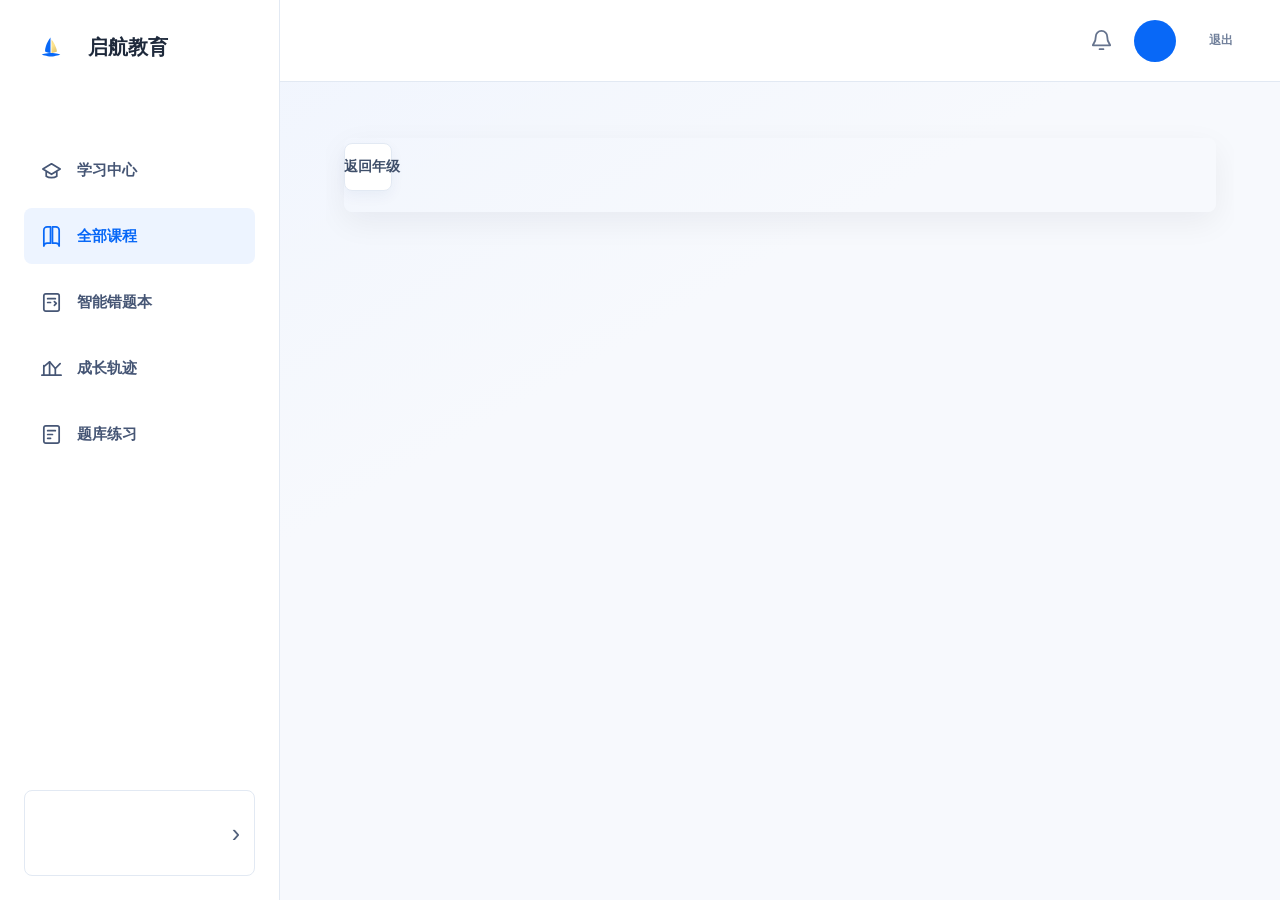
==== commit 7d3bf35f: "update" ====
--- a/course.html
+++ b/course.html
@@ -12,13 +12,20 @@
       <aside class="sidebar" aria-label="学生端主导航">
         <a class="brand brand-home" href="/dashboard" aria-label="启航教育首页">
           <span class="brand-emblem" aria-hidden="true">
-            <svg viewBox="0 0 44 44" role="img">
-              <path d="M8 6h22v7H15v18h15v7H8z" />
-              <path d="M22 20h15v7H22z" />
-              <path d="m29 27 8-8v13l-8 8z" />
+            <svg viewBox="0 0 24 24" fill="none" xmlns="http://www.w3.org/2000/svg" style="width: 24px; height: 24px;">
+              <defs>
+                <linearGradient id="gold-grad-student" x1="0" y1="0" x2="24" y2="24" gradientUnits="userSpaceOnUse">
+                  <stop offset="0%" stop-color="#D4AF37"/>
+                  <stop offset="50%" stop-color="#FFDF73"/>
+                  <stop offset="100%" stop-color="#AA7C11"/>
+                </linearGradient>
+              </defs>
+              <path d="M2.5 19.5C2.5 19.5 8 21.5 12 21.5C16 21.5 21.5 19.5 21.5 19.5C21.5 19.5 17 18 12 18C7 18 2.5 19.5 2.5 19.5Z" fill="url(#gold-grad-student)"/>
+              <path d="M11.5 2.5C11.5 2.5 6 9 6 16.5C8 17.5 11.5 18 11.5 18V2.5Z" fill="url(#gold-grad-student)"/>
+              <path d="M12.5 4.5C12.5 4.5 17 10 18 16.5C15 17.5 12.5 18 12.5 18V4.5Z" fill="url(#gold-grad-student)" opacity="0.8"/>
             </svg>
           </span>
-          <span class="brand-title">启航教育</span>
+          <span class="brand-title" style="font-size: 1.25rem; font-weight: 600; color: #1e293b; margin-left: 8px;">启航教育</span>
         </a>
         <nav class="nav">
           <a href="/dashboard" class="nav-btn"><svg class="nav-icon" viewBox="0 0 24 24" aria-hidden="true"><path d="M3 10.5 12 5l9 5.5-9 5.5z" /><path d="M6.5 13.5V18c2.8 2 8.2 2 11 0v-4.5" /></svg><span class="nav-label">学习中心</span></a>
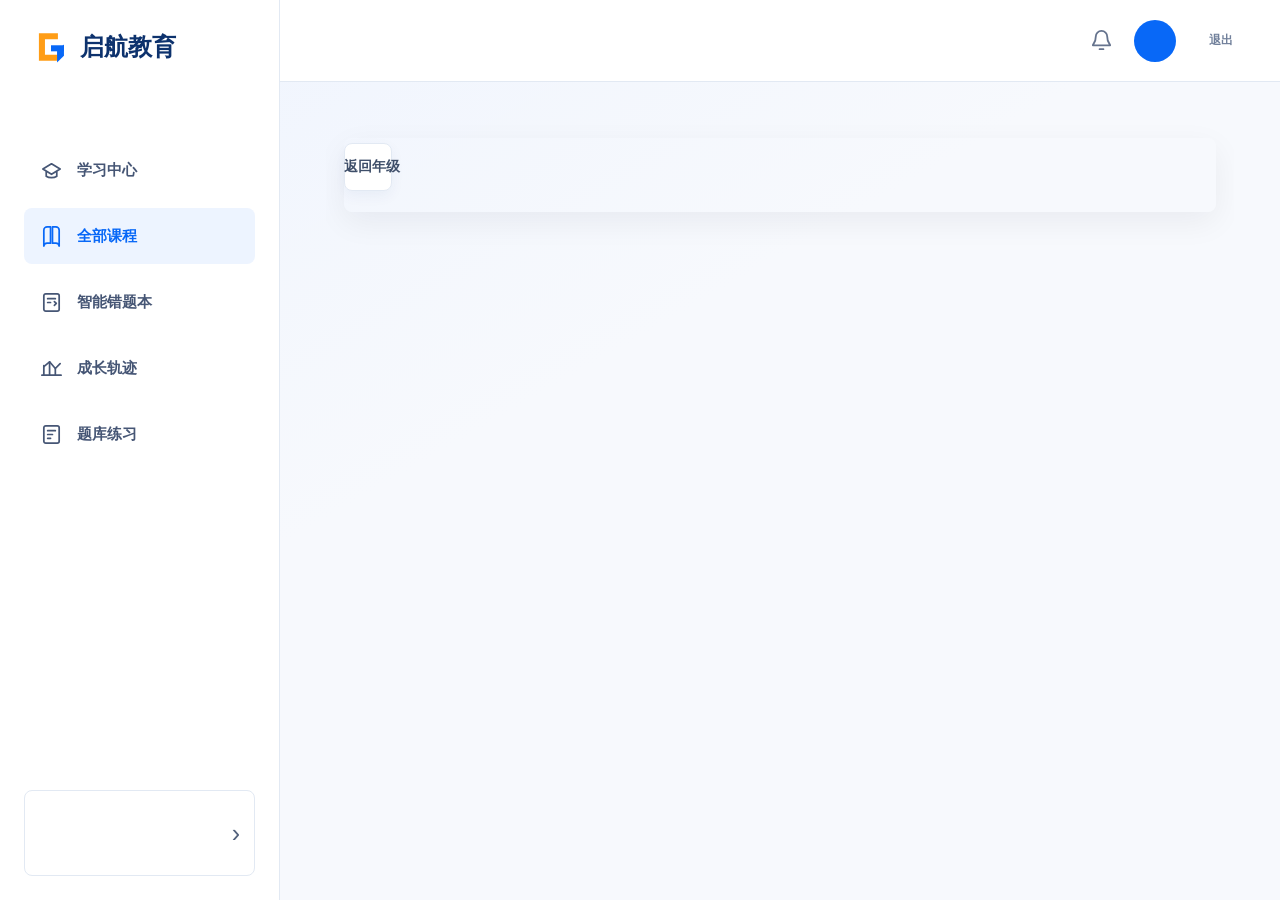
==== commit 71956fe6: "update" ====
--- a/course.html
+++ b/course.html
@@ -12,20 +12,13 @@
       <aside class="sidebar" aria-label="学生端主导航">
         <a class="brand brand-home" href="/dashboard" aria-label="启航教育首页">
           <span class="brand-emblem" aria-hidden="true">
-            <svg viewBox="0 0 24 24" fill="none" xmlns="http://www.w3.org/2000/svg" style="width: 24px; height: 24px;">
-              <defs>
-                <linearGradient id="gold-grad-student" x1="0" y1="0" x2="24" y2="24" gradientUnits="userSpaceOnUse">
-                  <stop offset="0%" stop-color="#D4AF37"/>
-                  <stop offset="50%" stop-color="#FFDF73"/>
-                  <stop offset="100%" stop-color="#AA7C11"/>
-                </linearGradient>
-              </defs>
-              <path d="M2.5 19.5C2.5 19.5 8 21.5 12 21.5C16 21.5 21.5 19.5 21.5 19.5C21.5 19.5 17 18 12 18C7 18 2.5 19.5 2.5 19.5Z" fill="url(#gold-grad-student)"/>
-              <path d="M11.5 2.5C11.5 2.5 6 9 6 16.5C8 17.5 11.5 18 11.5 18V2.5Z" fill="url(#gold-grad-student)"/>
-              <path d="M12.5 4.5C12.5 4.5 17 10 18 16.5C15 17.5 12.5 18 12.5 18V4.5Z" fill="url(#gold-grad-student)" opacity="0.8"/>
+            <svg viewBox="0 0 44 44" role="img">
+              <path d="M8 6h22v7H15v18h15v7H8z" />
+              <path d="M22 20h15v7H22z" />
+              <path d="m29 27 8-8v13l-8 8z" />
             </svg>
           </span>
-          <span class="brand-title" style="font-size: 1.25rem; font-weight: 600; color: #1e293b; margin-left: 8px;">启航教育</span>
+          <span class="brand-title">启航教育</span>
         </a>
         <nav class="nav">
           <a href="/dashboard" class="nav-btn"><svg class="nav-icon" viewBox="0 0 24 24" aria-hidden="true"><path d="M3 10.5 12 5l9 5.5-9 5.5z" /><path d="M6.5 13.5V18c2.8 2 8.2 2 11 0v-4.5" /></svg><span class="nav-label">学习中心</span></a>
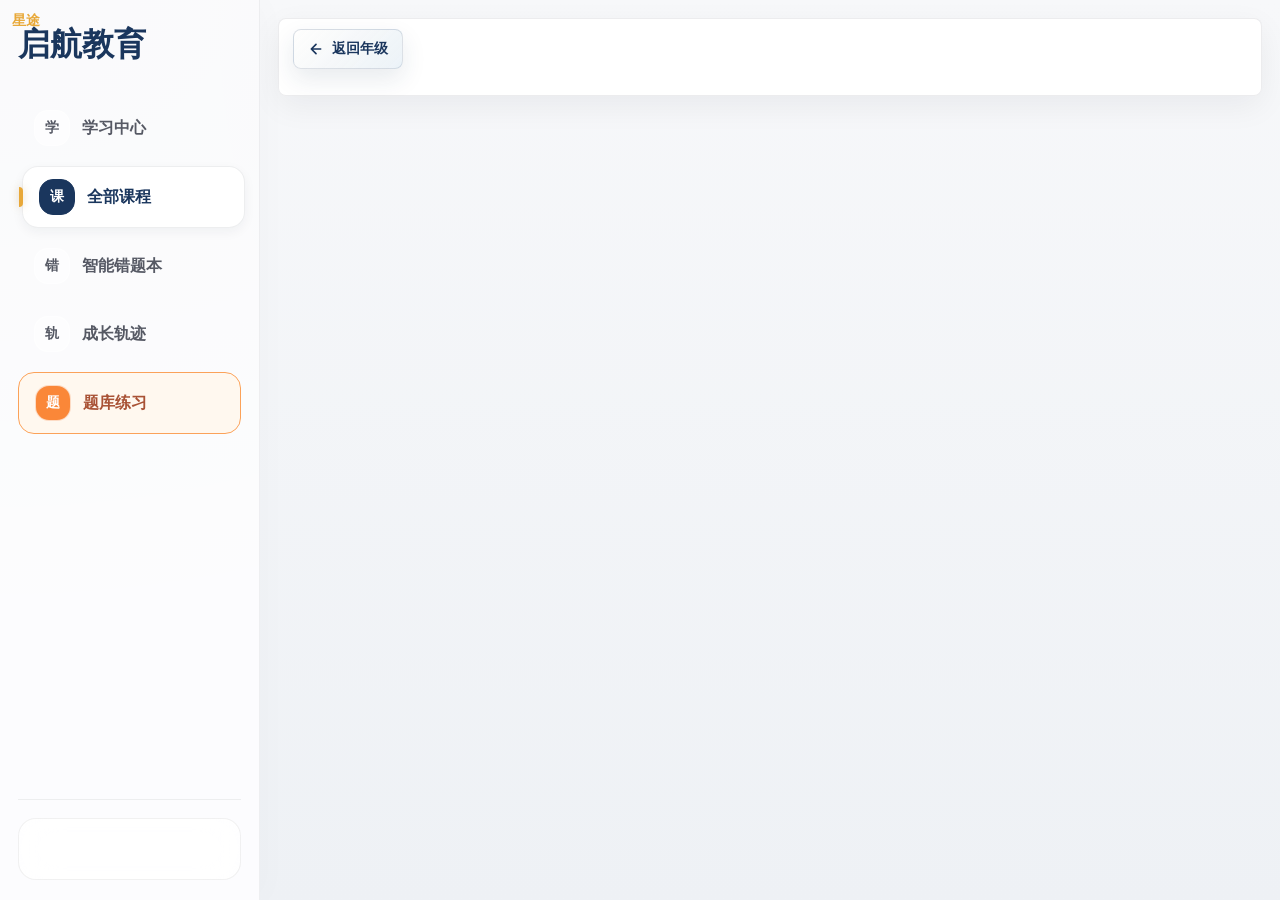
==== commit ccbf296a: "update" ====
--- a/course.html
+++ b/course.html
@@ -4,46 +4,44 @@
     <meta charset="UTF-8" />
     <meta name="viewport" content="width=device-width, initial-scale=1.0" />
     <title>星途启航 AI 自习室</title>
-    <link rel="stylesheet" href="assets/app.css?v=20260714-03" />
-    <link rel="stylesheet" href="assets/student-reference.css?v=20260714-03" />
+    <link rel="stylesheet" href="assets/app.css?v=20260713-11" />
   </head>
-  <body class="profile-ready student-reference" data-page="course">
+  <body class="profile-ready" data-page="course">
+    <div class="ambient">
+      <div class="blob one"></div>
+      <div class="blob two"></div>
+      <div class="blob three"></div>
+    </div>
+
     <div class="app-shell">
-      <aside class="sidebar" aria-label="学生端主导航">
-        <a class="brand brand-home" href="/dashboard" aria-label="启航教育首页">
-          <span class="brand-emblem" aria-hidden="true">
-            <svg viewBox="0 0 44 44" role="img">
-              <path d="M8 6h22v7H15v18h15v7H8z" />
-              <path d="M22 20h15v7H22z" />
-              <path d="m29 27 8-8v13l-8 8z" />
-            </svg>
-          </span>
-          <span class="brand-title">启航教育</span>
-        </a>
+      <aside class="sidebar">
+        <div class="brand">
+          <div>
+            <div class="brand-stack">
+              <div class="brand-lockup">
+                <span class="brand-kicker">星途</span>
+                <span class="brand-title">启航教育</span>
+              </div>
+            </div>
+          </div>
+        </div>
+
         <nav class="nav">
-          <a href="/dashboard" class="nav-btn"><svg class="nav-icon" viewBox="0 0 24 24" aria-hidden="true"><path d="M3 10.5 12 5l9 5.5-9 5.5z" /><path d="M6.5 13.5V18c2.8 2 8.2 2 11 0v-4.5" /></svg><span class="nav-label">学习中心</span></a>
-          <a href="/subjects" class="nav-btn active" aria-current="page"><svg class="nav-icon" viewBox="0 0 24 24" aria-hidden="true"><path d="M4 5.5A3.5 3.5 0 0 1 7.5 2H11v17H7.5A3.5 3.5 0 0 0 4 22z" /><path d="M20 5.5A3.5 3.5 0 0 0 16.5 2H13v17h3.5A3.5 3.5 0 0 1 20 22z" /></svg><span class="nav-label">全部课程</span></a>
-          <a href="/mistakes" class="nav-btn"><svg class="nav-icon" viewBox="0 0 24 24" aria-hidden="true"><rect x="4" y="3" width="16" height="18" rx="2" /><path d="M8 8h8M8 12h3M15 11l2 2-2 2" /></svg><span class="nav-label">智能错题本</span></a>
-          <a href="/growth" class="nav-btn"><svg class="nav-icon" viewBox="0 0 24 24" aria-hidden="true"><path d="M4 19V9M10 19V5M16 19v-7M22 19H2" /><path d="m4 10 6-5 6 7 5-5" /></svg><span class="nav-label">成长轨迹</span></a>
-          <a href="/question-bank" class="nav-btn question-bank-nav"><svg class="nav-icon" viewBox="0 0 24 24" aria-hidden="true"><path d="M6 3h12a2 2 0 0 1 2 2v14a2 2 0 0 1-2 2H6a2 2 0 0 1-2-2V5a2 2 0 0 1 2-2Z" /><path d="M8 8h8M8 12h5M8 16h3" /></svg><span class="nav-label">题库练习</span></a>
+          <a href="/dashboard" class="nav-btn"><span class="icon-badge">学</span><span class="nav-label">学习中心</span></a>
+          <a href="/subjects" class="nav-btn active"><span class="icon-badge">课</span><span class="nav-label">全部课程</span></a>
+          <a href="/mistakes" class="nav-btn"><span class="icon-badge">错</span><span class="nav-label">智能错题本</span></a>
+          <a href="/growth" class="nav-btn"><span class="icon-badge">轨</span><span class="nav-label">成长轨迹</span></a>
+          <a href="/question-bank" class="nav-btn question-bank-nav"><span class="icon-badge">题</span><span class="nav-label">题库练习</span></a>
         </nav>
+
         <div class="sidebar-footer">
-          <div
-            class="avatar-card avatar-trigger-card"
-            id="avatar-trigger"
-            role="button"
-            tabindex="0"
-            aria-expanded="false"
-            aria-controls="avatar-dropdown"
-            aria-haspopup="true"
-          >
-            <div class="avatar" data-avatar-text></div>
-            <div class="sidebar-account-copy">
+          <div class="avatar-card avatar-trigger-card" id="avatar-trigger">
+            <div>
               <p class="sidebar-user-name" data-user-name></p>
               <p class="muted sidebar-user-level" data-user-level></p>
             </div>
-            <span class="account-chevron" aria-hidden="true">›</span>
-            <div class="avatar-dropdown" id="avatar-dropdown" aria-hidden="true">
+            <div class="avatar" data-avatar-text></div>
+            <div class="avatar-dropdown" id="avatar-dropdown">
               <div class="dropdown-header">
                 <div class="avatar avatar-sm" data-avatar-text></div>
                 <div>
@@ -52,25 +50,16 @@
                 </div>
               </div>
               <div class="dropdown-divider"></div>
-              <a href="/login" data-action="logout" class="dropdown-item dropdown-logout">退出登录</a>
+              <a href="/login" data-action="logout" class="dropdown-item dropdown-logout">
+                <span class="dropdown-logout-icon">🚪</span> 退出登录
+              </a>
             </div>
           </div>
         </div>
       </aside>
 
-      <header class="student-portal-topbar" data-student-portal-topbar>
-        <span class="topbar-spacer"></span>
-        <div class="student-portal-account">
-          <span class="topbar-notice" aria-hidden="true"><svg viewBox="0 0 24 24"><path d="M18 8a6 6 0 0 0-12 0c0 7-3 7-3 9h18c0-2-3-2-3-9M10 21h4" /></svg></span>
-          <span class="student-topbar-avatar" data-avatar-text></span>
-          <span class="student-topbar-name" data-user-name></span>
-          <a href="/login" data-action="logout" class="teacher-topbar-logout student-topbar-exit">退出</a>
-        </div>
-      </header>
-
       <main class="content course-content-shell">
-        <div class="page-scroll">
-          <section class="course-workspace page active" id="course-page">
+        <section class="course-workspace page active" id="course-page">
           <header class="workspace-mini-header">
             <div class="workspace-title-zone">
               <a href="/subjects" class="nav-back-link workspace-back-link" id="course-back-link">
@@ -120,41 +109,89 @@
               </article>
             </section>
 
+            <aside class="learning-pane study-coach-panel is-hidden">
+              <div class="pane-head coach-pane-head">
+                <div>
+                  <p>AI STUDY COACH</p>
+                  <h2>学习助手</h2>
+                </div>
+                <strong data-coach-task-label>本节任务</strong>
+              </div>
+
+              <div class="coach-stack">
+                <section class="coach-card tutor-chat-card" data-tutor-card aria-label="AI 学习问答">
+                  <div class="coach-card-head">
+                    <span>AI CHAT</span>
+                    <strong>本节问答</strong>
+                  </div>
+                  <div class="tutor-message-list" data-tutor-messages aria-live="polite" aria-relevant="additions"></div>
+                  <div class="tutor-quick-questions" data-tutor-quick-questions aria-label="快捷问题">
+                    <button class="ghost-btn tutor-quick-question" type="button" data-tutor-prompt="帮我讲懂这个知识点">讲懂知识点</button>
+                    <button class="ghost-btn tutor-quick-question" type="button" data-tutor-prompt="给我一个解题提示，不要直接告诉我答案">给我提示</button>
+                    <button class="ghost-btn tutor-quick-question" type="button" data-tutor-prompt="请用一个简单例子帮我理解">举个例子</button>
+                  </div>
+                  <form class="tutor-compose-form" data-tutor-form>
+                    <textarea
+                      class="form-input tutor-message-input"
+                      data-tutor-input
+                      rows="2"
+                      maxlength="2000"
+                      placeholder="输入关于本节的问题..."
+                      aria-label="向 AI 学习助手提问"
+                    ></textarea>
+                    <div class="tutor-compose-actions">
+                      <span class="muted text-sm" data-tutor-status aria-live="polite">可围绕本节内容提问</span>
+                      <button class="primary-btn tutor-send-button" type="submit" data-tutor-send>发送</button>
+                    </div>
+                  </form>
+                </section>
+
+                <section class="coach-card coach-card-primary">
+                  <div class="coach-card-head">
+                    <span data-coach-status></span>
+                    <strong>本节建议</strong>
+                  </div>
+                  <p data-coach-summary></p>
+                  <ul class="coach-advice-list" data-coach-advice></ul>
+                </section>
+
+                <section class="coach-card">
+                  <div class="coach-card-head">
+                    <span>PLAN</span>
+                    <strong>学习顺序</strong>
+                  </div>
+                  <ol class="lesson-plan-list" data-lesson-plan></ol>
+                </section>
+
+                <section class="coach-card coach-grade-lock-card">
+                  <div class="coach-card-head">
+                    <span>GRADE LOCK</span>
+                    <strong data-coach-grade-lock-title></strong>
+                  </div>
+                  <p data-coach-grade-lock-desc></p>
+                  <div class="coach-bank-row">
+                    <span data-coach-bank-count></span>
+                    <a class="lesson-practice-link coach-bank-link" href="/question-bank" data-coach-bank-link>
+                      <b>进入题库</b>
+                    </a>
+                  </div>
+                </section>
+
+                <section class="coach-card">
+                  <div class="coach-card-head">
+                    <span>RECORD</span>
+                    <strong>学习记录</strong>
+                  </div>
+                  <div class="coach-signal-grid" data-learner-signals></div>
+                  <ul class="coach-advice-list coach-next-list" data-coach-next-steps></ul>
+                </section>
+              </div>
+            </aside>
           </div>
-          </section>
-        </div>
+        </section>
       </main>
     </div>
 
-    <script>
-      (() => {
-        const trigger = document.getElementById("avatar-trigger");
-        const dropdown = document.getElementById("avatar-dropdown");
-        if (!trigger || !dropdown) return;
-        const setExpanded = (expanded) => {
-          trigger.setAttribute("aria-expanded", String(expanded));
-          dropdown.setAttribute("aria-hidden", String(!expanded));
-        };
-        trigger.addEventListener("click", (event) => {
-          if (
-            event.target instanceof Element &&
-            event.target.closest('[data-action="logout"]')
-          ) return;
-          setExpanded(!dropdown.classList.contains("active"));
-        }, { capture: true });
-        trigger.addEventListener("keydown", (event) => {
-          if (
-            event.target !== trigger ||
-            (event.key !== "Enter" && event.key !== " ")
-          ) return;
-          event.preventDefault();
-          trigger.click();
-        });
-        document.addEventListener("click", (event) => {
-          if (!trigger.contains(event.target)) setExpanded(false);
-        });
-      })();
-    </script>
-    <script src="assets/app.js?v=20260714-03"></script>
+    <script src="assets/app.js?v=20260713-11"></script>
   </body>
 </html>
